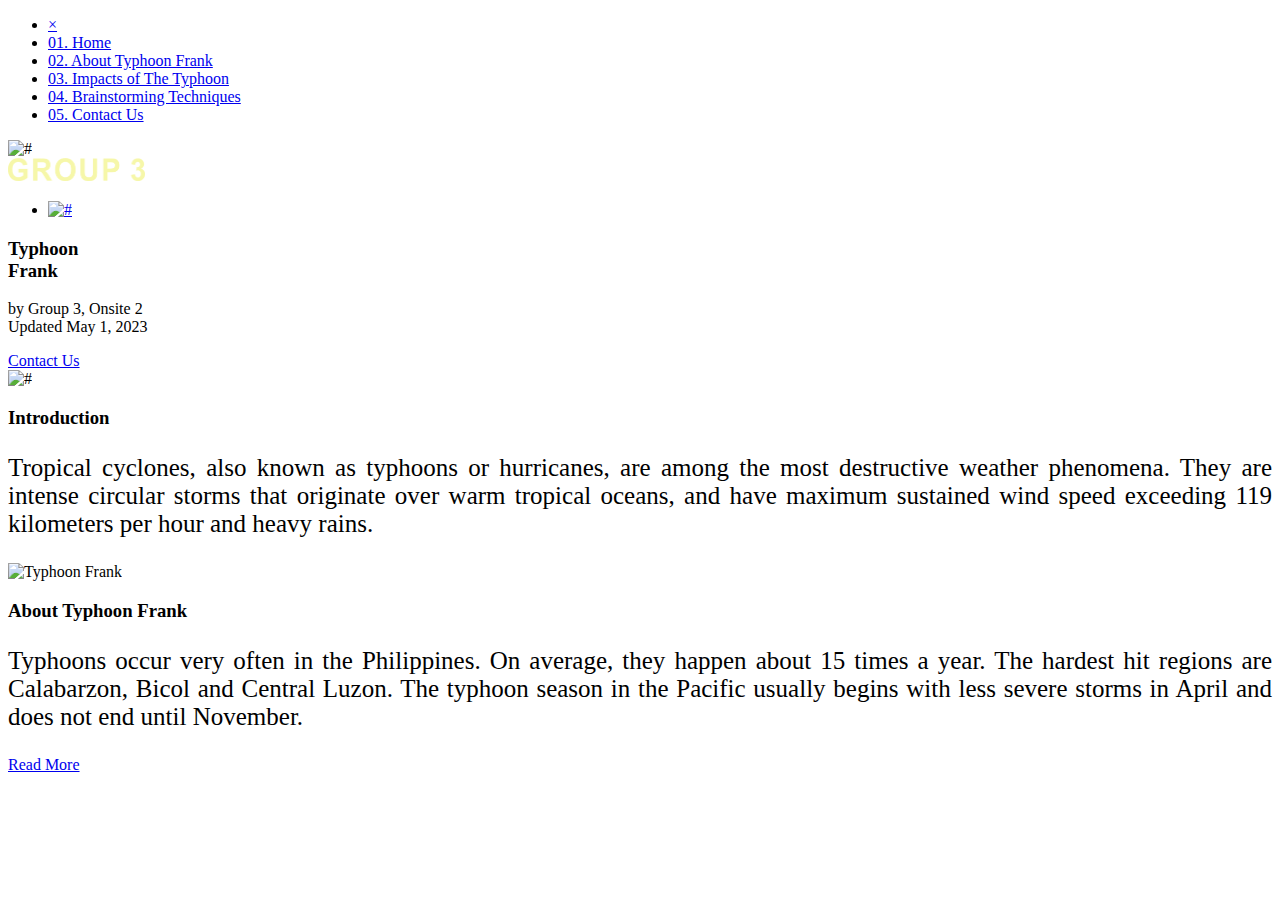
==== index.html @ 7715a239 "Add files via upload" ====
<!DOCTYPE html>
<html lang="en">
   <head>
      <!-- basic -->
      <meta charset="utf-8">
      <meta http-equiv="X-UA-Compatible" content="IE=edge">
      <!-- mobile metas -->
      <meta name="viewport" content="width=device-width, initial-scale=1">
      <meta name="viewport" content="initial-scale=1, maximum-scale=1">
      <!-- site metas -->
      <title>Typhoon Frank</title>
      <meta name="keywords" content="">
      <meta name="description" content="">
      <meta name="author" content="">
      <!-- site icons -->
      <link rel="icon" href="img/fevicon.png" type="image/png" />
      <!-- bootstrap css -->
      <link rel="stylesheet" href="css/bootstrap.min.css" />
      <!-- site css -->
      <link rel="stylesheet" href="css/style.css" />
      <!-- responsive css -->
      <link rel="stylesheet" href="css/responsive.css" />
      <!-- colors css -->
      <link rel="stylesheet" href="css/colors.css" />
      <!-- custom css -->
      <link rel="stylesheet" href="css/custom.css" />
      <!-- wow animation css -->
      <link rel="stylesheet" href="css/animate.css" />
      <!-- Revolution Loaling Fonts and Icons  -->
      <link rel="stylesheet" href="js/revolution/fonts/pe-icon-7-stroke/css/pe-icon-7-stroke.css">
      <!-- Revolution style Sheets  -->
      <link rel="stylesheet" href="js/revolution/css/settings.css">
      <link rel="stylesheet" href="js/revolution/css/layers.css">
      <link rel="stylesheet" href="js/revolution/css/navigation.css">
      <!-- owl stylesheets -->
      <link rel="stylesheet" href="css/owl.carousel.min.css">
      <link rel="stylesheet" href="css/owl.theme.default.css">
      <!--[if lt IE 9]>
      <script src="https://oss.maxcdn.com/libs/html5shiv/3.7.0/html5shiv.js"></script>
      <script src="https://oss.maxcdn.com/libs/respond.js/1.4.2/respond.min.js"></script>
      <![endif]-->
   </head>
   <body id="default_theme" class="home_page1">
      <!-- header -->
      <div id="mySidenav" class="sidenav">
         <ul class="menu_sidebar">
            <li><a href="javascript:void(0)" class="closebtn" onclick="closeNav()">&times;</a></li>
            <li><a href="index.html">01. Home</a></li>
            <li><a href="about.html">02. About Typhoon Frank</i></a></li>
            <li><a href="impacts.html">03. Impacts of The Typhoon</a></li>
            <li><a href="brainstorming.html">04. Brainstorming Techniques</a></li>
            <li><a href="contact.html">05. Contact Us</a></li>
         </ul>
      </div>
      <header class="header">
         <div class="header_top">
            <div class="container">
               <div class="row">
                  <div class="col-md-4">
                     <div class="full">
                        <span class="toggle_icon" style="cursor:pointer" onclick="openNav()"><img src="img/menu_icon.png" alt="#" /></span>
                        <div class="logo_circle">
                           <a href="index.html"><img class="img-responsive" src="g3.png" alt="#" width="137px" height="23px"/></a>
                        </div>
                     </div>
                  </div>
                  <div class="col-md-8">
                     <div class="float-right">
                        <ul class="top_links">
                           <li><a href="contact.html"><img src="images/profile_icon.png" alt="#" /></a></li>
                        </ul> 
                     </div>
                  </div>
               </div>
            </div>
         </div>
      </header>
      <!-- end header -->
      <!-- Start Banner Slider -->
      <div class="banner-slider">
         
            
               
                  <!-- The slideshow -->
                  <div class="carousel-inner">
                     <div class="carousel-item active">
                        <div class="full">
                           <div class="left_blog_top">
                              <h3>Typhoon<br>Frank</h3>
                              <p> by Group 3, Onsite 2<br>Updated May 1, 2023</p>
                              <a class="bt_main" href="contact.html">Contact Us</a>
                           </div>
                           <div class="right_blog_top">
                              <img src="https://upload.wikimedia.org/wikipedia/commons/thumb/d/db/Haiyan_Nov_7_2013_1345Z_%28Borderless%29.png/800px-Haiyan_Nov_7_2013_1345Z_%28Borderless%29.png" alt="#" height="480px"/>
                           </div>
                        </div>
                     </div>
               </div>
            </div>
         </div>
      </div>
      <!-- End Banner Slider -->
      <!-- section -->
      <section class="layout_padding what_we_do">
         <div class="container">
            <div class="row">
               <div class="col-md-12">
                  <div class="full heading_s1">
                     <h3>Introduction</h3>
                     <p style="font-size: 25px; text-align: justify;">Tropical cyclones, also known as typhoons or hurricanes, are among the most destructive weather phenomena. They are intense circular storms that originate over warm tropical oceans, and have maximum sustained wind speed exceeding 119 kilometers per hour and heavy rains.</p>
                  </div>
               </div>
            </div>

      </section>
      <!-- end section -->
      <!-- section -->
      <section class="layout_padding about_section">
         <div class="container">
            <div class="row">
               <div class="col-md-12">
                  <div class="row">
                     <div class="row">
                        <div class="col-md-7 p-relative r-left">
                           <div class="full back_blog text_align_center padding_right_left_15">
                              <img src="https://alchetron.com/cdn/typhoon-fengshen-2008-a94d2583-eb92-4bdb-b33b-3497352ef78-resize-750.gif" alt="Typhoon Frank" height="450px" width="500px"/>
                           </div>
                        </div>
                        <div class="col-md-5">
                           <div class="full heading_s1">
                              <h3>About Typhoon Frank</h3>
                              <p style="font-size: 25px; text-align: justify;">Typhoons occur very often in the Philippines. On average, they happen about 15 times a year. The hardest hit regions are Calabarzon, Bicol and Central Luzon. The typhoon season in the Pacific usually begins with less severe storms in April and does not end until November.</p>
                           </div>
                           <div class="full">
                              <a class="read_more_bt" href="about.html">Read More</a>
                           </div>
                        </div>
                     </div>
                  </div>
               </div>
            </div>
         </div>
      </section>
      <!-- end section -->
      
      
      
      <!-- jQuery (necessary for Bootstrap's JavaScript) -->
      <script src="js/jquery.min.js"></script>
      <script src="js/popper.min.js"></script>
      <script src="js/bootstrap.min.js"></script>
      <!-- javascript -->
      <script src="js/owl.carousel.js"></script>
      <!-- wow animation -->
      <script src="js/wow.js"></script>
      <!-- menumaker -->
      <script src="js/menumaker.js"></script>
      <!-- custom js -->
      <script src="js/custom.js"></script>
   </body>
</html>
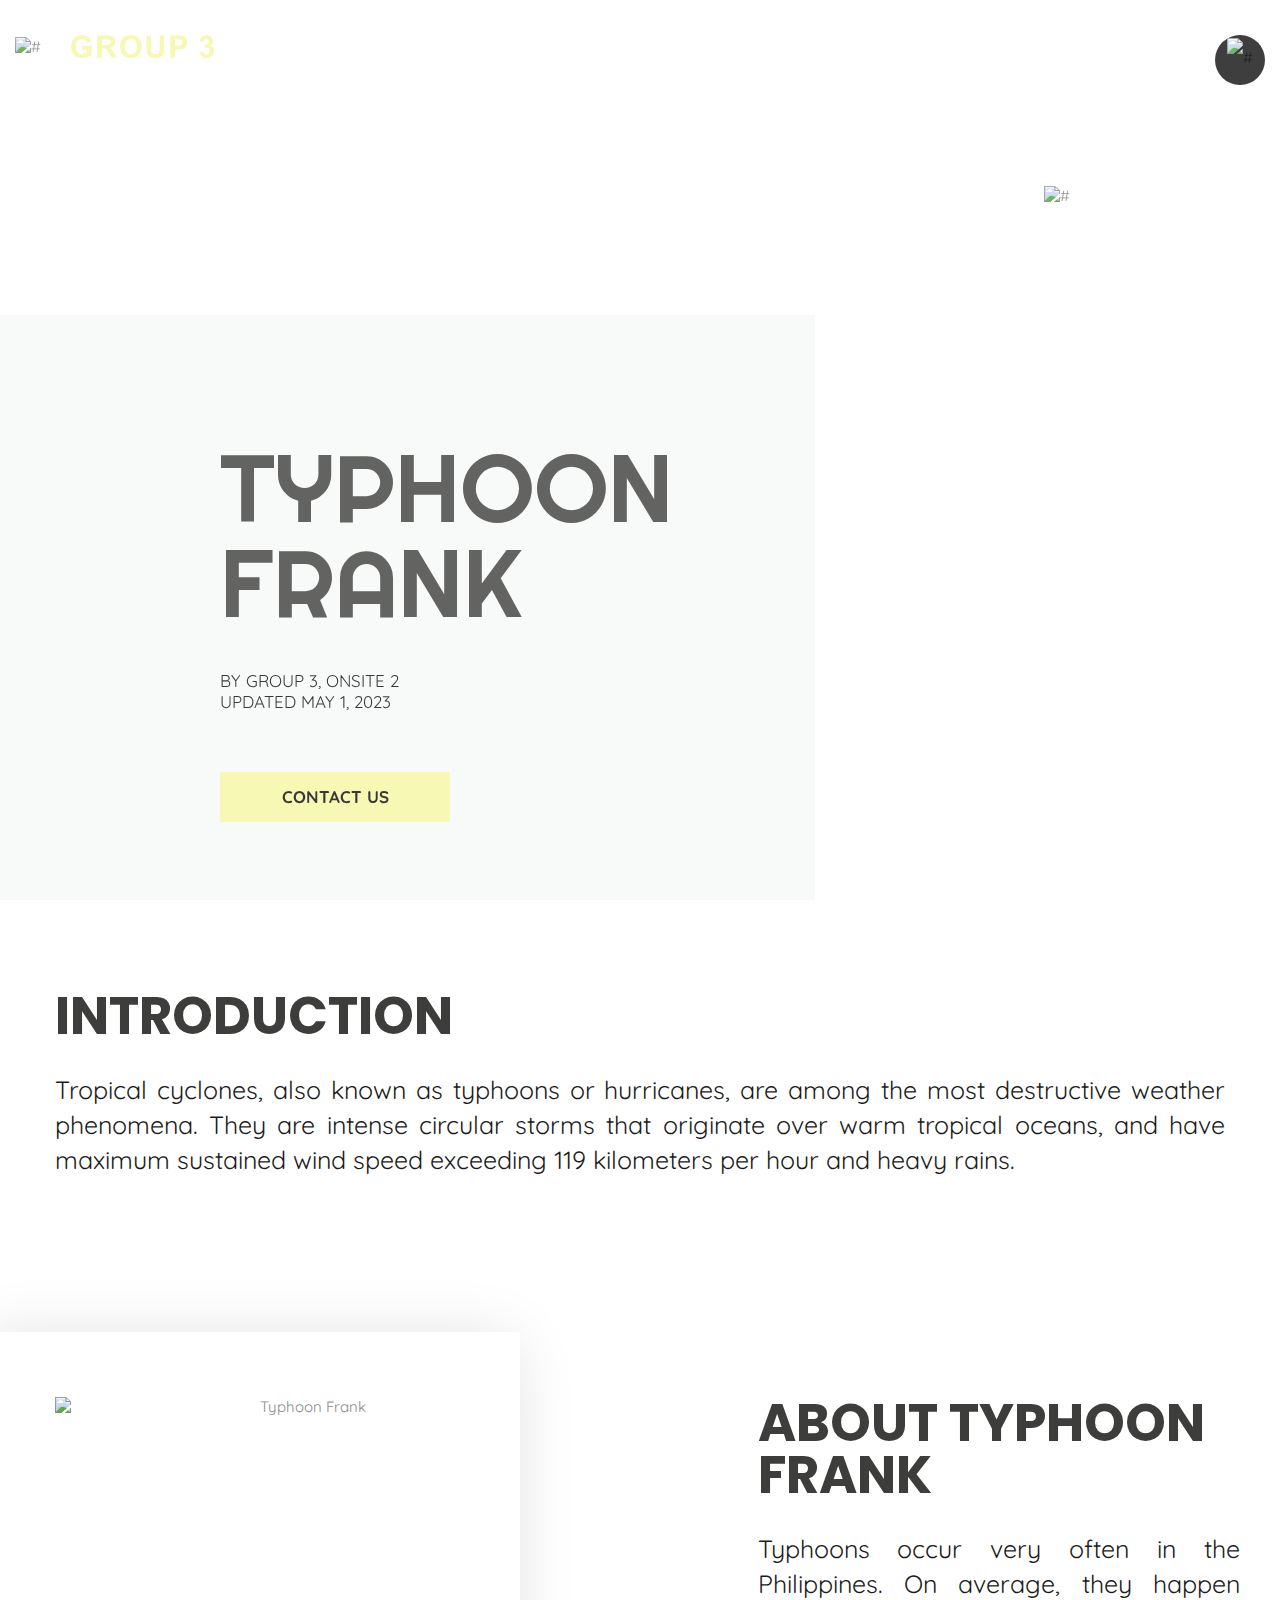
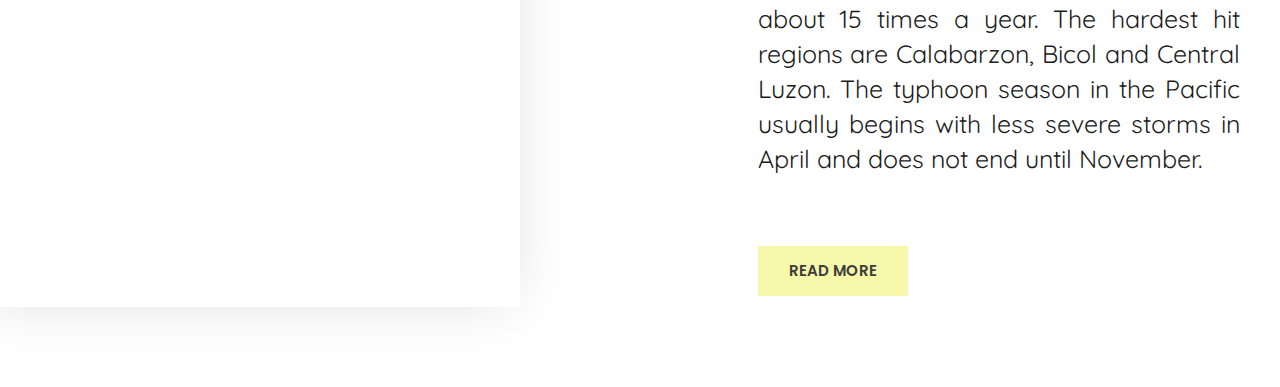
==== commit 594ece31: "Update index.html" ====
--- a/index.html
+++ b/index.html
@@ -15,17 +15,17 @@
       <!-- site icons -->
       <link rel="icon" href="img/fevicon.png" type="image/png" />
       <!-- bootstrap css -->
-      <link rel="stylesheet" href="css/bootstrap.min.css" />
+      <link rel="stylesheet" href="bootstrap.min.css" />
       <!-- site css -->
-      <link rel="stylesheet" href="css/style.css" />
+      <link rel="stylesheet" href="style.css" />
       <!-- responsive css -->
-      <link rel="stylesheet" href="css/responsive.css" />
+      <link rel="stylesheet" href="responsive.css" />
       <!-- colors css -->
-      <link rel="stylesheet" href="css/colors.css" />
+      <link rel="stylesheet" href="colors.css" />
       <!-- custom css -->
-      <link rel="stylesheet" href="css/custom.css" />
+      <link rel="stylesheet" href="custom.css" />
       <!-- wow animation css -->
-      <link rel="stylesheet" href="css/animate.css" />
+      <link rel="stylesheet" href="animate.css" />
       <!-- Revolution Loaling Fonts and Icons  -->
       <link rel="stylesheet" href="js/revolution/fonts/pe-icon-7-stroke/css/pe-icon-7-stroke.css">
       <!-- Revolution style Sheets  -->
@@ -33,8 +33,8 @@
       <link rel="stylesheet" href="js/revolution/css/layers.css">
       <link rel="stylesheet" href="js/revolution/css/navigation.css">
       <!-- owl stylesheets -->
-      <link rel="stylesheet" href="css/owl.carousel.min.css">
-      <link rel="stylesheet" href="css/owl.theme.default.css">
+      <link rel="stylesheet" href="owl.carousel.min.css">
+      <link rel="stylesheet" href="owl.theme.default.css">
       <!--[if lt IE 9]>
       <script src="https://oss.maxcdn.com/libs/html5shiv/3.7.0/html5shiv.js"></script>
       <script src="https://oss.maxcdn.com/libs/respond.js/1.4.2/respond.min.js"></script>
@@ -146,16 +146,16 @@
       
       
       <!-- jQuery (necessary for Bootstrap's JavaScript) -->
-      <script src="js/jquery.min.js"></script>
-      <script src="js/popper.min.js"></script>
-      <script src="js/bootstrap.min.js"></script>
+      <script src="jquery.min.js"></script>
+      <script src="popper.min.js"></script>
+      <script src="bootstrap.min.js"></script>
       <!-- javascript -->
-      <script src="js/owl.carousel.js"></script>
+      <script src="owl.carousel.js"></script>
       <!-- wow animation -->
-      <script src="js/wow.js"></script>
+      <script src="wow.js"></script>
       <!-- menumaker -->
-      <script src="js/menumaker.js"></script>
+      <script src="menumaker.js"></script>
       <!-- custom js -->
-      <script src="js/custom.js"></script>
+      <script src="custom.js"></script>
    </body>
-</html>+</html>
--- a/style.css
+++ b/style.css
@@ -0,0 +1,9024 @@
+/*------------------------------------------------------------------
+        File Name: style.css
+-------------------------------------------------------------------*/
+
+
+/*------------------------------------------------------------------
+        1. import fonts
+-------------------------------------------------------------------*/
+
+@import url(https://fonts.googleapis.com/css?family=Source+Sans+Pro:300,400,400i,600,700,900);
+@import url('https://fonts.googleapis.com/css?family=Raleway:100,100i,200,200i,300,300i,400,400i,500,500i,600,600i,700,700i,800,800i,900,900i');
+@import url('https://fonts.googleapis.com/css?family=Poppins:100,100i,200,200i,300,300i,400,400i,500,500i,600,600i,700,700i,800,800i,900,900i');
+@import url(https://fonts.googleapis.com/css?family=Roboto:300,400,400i,500,500i,700,700i);
+@import url(https://fonts.googleapis.com/css?family=Arvo:400,400i,700,700i);
+@import url('https://fonts.googleapis.com/css?family=Oswald:200,300,400,500,600,700');
+@import url('https://fonts.googleapis.com/css?family=Montserrat:200,300,400,500,600,700,800,900');
+@import url('https://fonts.googleapis.com/css?family=Courgette&subset=latin-ext');
+@import url('https://fonts.googleapis.com/css?family=Quicksand:300,400,500,700');
+@import url('https://fonts.googleapis.com/css?family=Norican');
+@import url('https://fonts.googleapis.com/css?family=Righteous&display=swap');
+
+/*------------------------------------------------------------------
+        2. import files
+-------------------------------------------------------------------*/
+
+@import url(animate.css);
+@import url(font-awesome.min.css);
+
+/*------------------------------------------------------------------
+        3. basic
+-------------------------------------------------------------------*/
+
+* {
+    margin: 0;
+    padding: 0;
+    outline: none !important;
+    box-sizing: border-box;
+}
+
+input,
+button,
+select,
+textarea {
+    outline: none !important;
+}
+
+html,
+body {
+    color: #898989;
+    font-size: 15px;
+    font-family: 'Quicksand', sans-serif;
+    line-height: normal;
+    font-weight: 400;
+    overflow-x: hidden !important;
+}
+
+body {
+    overflow-x: hidden;
+}
+
+a {
+    color: #1f1f1f;
+    text-decoration: none !important;
+    outline: none !important;
+    -webkit-transition: all .3s ease-in-out;
+    -moz-transition: all .3s ease-in-out;
+    -ms-transition: all .3s ease-in-out;
+    -o-transition: all .3s ease-in-out;
+    transition: all .3s ease-in-out;
+}
+
+h1,
+h2,
+h3,
+h4,
+h5,
+h6 {
+    letter-spacing: 0;
+    font-weight: normal;
+    position: relative;
+    padding: 0;
+    font-weight: normal;
+    line-height: normal;
+    color: #1f1f1f;
+    margin: 0
+}
+
+h6 {
+    font-size: 14px;
+    margin-bottom: 10px;
+}
+
+h1 {
+    font-size: 24px
+}
+
+.small_heading.main-heading h2 {
+    font-size: 21px;
+}
+
+.small_heading.main-heading::after {
+    top: 18px;
+}
+
+.small_heading.main-heading {
+    width: 100%;
+    margin: 10px 0;
+}
+
+h3 {
+    font-size: 18px
+}
+
+h4 {
+    font-size: 16px
+}
+
+h5 {
+    font-size: 14px
+}
+
+h1 a,
+h2 a,
+h3 a,
+h4 a,
+h5 a,
+h6 a {
+    color: #212121;
+    text-decoration: none!important;
+    opacity: 1
+}
+
+ol,
+ul {
+    list-style: none;
+    margin: 0;
+}
+
+a {
+    color: #000;
+    text-decoration: none;
+    outline: none;
+}
+
+a,
+.btn {
+    text-decoration: none !important;
+    outline: none !important;
+    -webkit-transition: all .3s ease-in-out;
+    -moz-transition: all .3s ease-in-out;
+    -ms-transition: all .3s ease-in-out;
+    -o-transition: all .3s ease-in-out;
+    transition: all .3s ease-in-out;
+}
+
+.btn-custom {
+    margin-top: 20px;
+    background-color: transparent;
+    border: 2px solid #ddd;
+    padding: 12px 40px;
+    font-size: 16px;
+}
+
+.button_section {
+    float: left;
+    width: 100%;
+}
+
+.right_bt {
+    float: right;
+}
+
+a.btn,
+button.btn {
+    min-width: 170px;
+    height: 50px;
+    border-radius: 100px;
+    padding: 0;
+    text-align: center;
+    line-height: 52px;
+    font-size: 14px;
+    font-weight: 400;
+    text-transform: uppercase;
+    margin-top: 10px;
+    color: #fff;
+    border: solid transform 1px;
+}
+
+a.btn:hover,
+button.btn:hover,
+a.btn:focus,
+button.btn:focus {
+    background: #252525;
+    color: #fff;
+}
+
+button {
+    transition: ease all 0.5s;
+    cursor: pointer;
+}
+
+.bt_main {
+    color: #1b1b1b;
+    font-size: 17px;
+    min-width: 230px;
+    float: left;
+    text-align: center;
+    height: 50px;
+    border-radius: 0;
+    line-height: 50px;
+    font-weight: 700;
+    border: none;
+    padding: 0 35px;
+    text-transform: uppercase;
+}
+
+.bt_main:hover,
+.bt_main:focus {
+    color: #fff;
+}
+
+.reverse_bt.bt_main {
+    color: #fff;
+}
+
+.white_bt.bt_main {
+    background: #fff;
+}
+
+.white_bt.bt_main:hover,
+.white_bt.bt_main:focus {
+    color: #fff;
+}
+
+.field button {
+    background: #2d2d2d;
+    color: #e1e7d8;
+    font-size: 20px;
+    width: auto;
+    float: left;
+    text-align: center;
+    height: 70px;
+    border-radius: 100px;
+    line-height: 50px;
+    font-weight: 700;
+    border: none;
+    transition: ease all 0.1s;
+    cursor: pointer;
+    min-width: 225px;
+    margin-top: 30px;
+}
+
+.field button:hover, .field button:focus {
+    background: #f6f7a9;
+    color: #111;
+    box-shadow: 0 0 30px 0 rgba(0,0,0,0.1);
+    border: solid #fff 2px;
+}
+
+.border_circle_bt {
+    border-radius: 50px;
+}
+
+.padding-bottom_0 {
+    padding-bottom: 0 !important;
+}
+
+.padding-top_0 {
+    padding-top: 0 !important;
+}
+
+.padding-bottom_1 {
+    padding-bottom: 10px !important;
+}
+
+.padding-bottom_2 {
+    padding-bottom: 20px !important;
+}
+
+.padding-bottom_3 {
+    padding-bottom: 30px !important;
+}
+
+.padding-bottom_4 {
+    padding-bottom: 40px !important;
+}
+
+.padding-bottom_5 {
+    padding-bottom: 50px !important;
+}
+
+.margin_top_10 {
+    margin-top: 10px;
+}
+
+.color_black p,
+.color_black p.large,
+.color_black ul,
+.color_black ul li {
+    color: #000;
+}
+
+.black_color {
+    color: #000 !important;
+}
+
+.extra_light_font {
+    font-weight: 300 !important;
+}
+
+.light_font {
+    font-weight: 300 !important;
+}
+
+.normal_font {
+    font-weight: 400 !important;
+}
+
+.semi_bold_font {
+    font-weight: 600 !important;
+}
+
+.bold_font {
+    font-weight: 700 !important;
+}
+
+.extra_bold_font {
+    font-weight: 900 !important;
+}
+
+.lead {
+    font-size: 18px;
+    line-height: 30px;
+    color: #767676;
+    margin: 0;
+    padding: 0;
+}
+
+blockquote {
+    margin: 20px 0 20px;
+    padding: 30px;
+}
+
+.margin_0 {
+    margin: 0 !important;
+}
+
+.padding_0 {
+    padding: 0 !important;
+}
+
+h2 {
+    font-size: 36px;
+    color: #000;
+    line-height: normal;
+    font-weight: 600;
+    margin-bottom: 20px;
+    text-transform: none;
+    position: relative;
+}
+
+h3 {
+    font-size: 24px;
+    color: #484949;
+    line-height: normal;
+    font-weight: 600;
+    text-transform: none;
+    font-family: 'Poppins', sans-serif;
+    margin-bottom: 10px;
+}
+
+h4 {
+    font-size: 18px;
+    color: #000;
+    line-height: 21px;
+    font-weight: 600;
+    text-transform: uppercase;
+    margin: 30px 0 20px 0;
+}
+
+h5 {
+    font-size: 15px;
+    font-weight: 700;
+    text-transform: uppercase;
+    margin: 0;
+    line-height: normal;
+    color: #000;
+}
+
+p {
+    color: #1b1b1b;
+    font-size: 17px;
+    font-weight: 400;
+    line-height: normal;
+}
+
+p.large {
+    color: #707070;
+    font-size: 16px;
+    font-weight: 400;
+}
+
+p.large_2 {
+    font-weight: 500;
+    font-size: 14px;
+    color: #000;
+}
+
+.img-responsive {
+    max-width: 100%;
+}
+
+button,
+input,
+select,
+textarea,
+option {
+    font-family: 'Poppins', sans-serif;
+}
+
+a#submit {
+    z-index: 1;
+}
+
+a:hover,
+a:focus {
+    color: #000;
+    text-decoration: none;
+}
+
+.span1,
+.span2,
+.span3,
+.span4,
+.span5,
+.span6,
+.span7,
+.span8,
+.span9,
+.span10 {
+    padding: 0 15px;
+    float: left;
+    min-height: 25px;
+}
+
+.border_radius_0 {
+    border-radius: 0 !important;
+}
+
+.span1 {
+    width: 10%;
+}
+
+.span2 {
+    width: 20%;
+}
+
+.span3 {
+    width: 30%;
+}
+
+.span4 {
+    width: 40%;
+}
+
+.span5 {
+    width: 50%;
+}
+
+.span6 {
+    width: 60%;
+}
+
+.span7 {
+    width: 70%;
+}
+
+.span8 {
+    width: 80%;
+}
+
+.span9 {
+    width: 90%;
+}
+
+.span10 {
+    width: 100%;
+}
+
+.container {
+    width: 1200px;
+    max-width: 1200px;
+}
+
+.layout_padding {
+    padding-top: 90px;
+    padding-bottom: 90px;
+}
+
+.layout_padding_2 {
+    padding-top: 75px;
+    padding-bottom: 75px;
+}
+
+.full {
+    width: 100%;
+    float: left;
+    margin: 0;
+    padding: 0;
+}
+
+.vertical-center {
+    display: flex;
+    align-items: center;
+    height: 100%;
+    width: 100%;
+}
+
+.right_side {
+    float: right;
+}
+
+.text_align_right {
+    text-align: right;
+}
+
+.left_side {
+    float: left;
+}
+
+.text_align_left {
+    text-align: left;
+}
+
+.text_align_center {
+    text-align: center;
+}
+
+.center {
+    width: 100%;
+    display: flex;
+    justify-content: center;
+    align-items: center;
+}
+
+.border_dotted_circle {
+    border: dotted #e1e1e1 3px;
+    width: 170px;
+    height: 170px;
+    border-radius: 100%;
+    display: flex;
+    justify-content: center;
+    align-items: center;
+    position: relative;
+    z-index: 1;
+}
+
+.border_dotted_circle:hover,
+.border_dotted_circle:focus {
+    border: dotted #e1e1e1 3px;
+    animation-name: rotate;
+    animation-duration: 2s;
+    animation-iteration-count: infinite;
+    animation-timing-function: linear;
+    -webkit-animation-name: rotate;
+    -webkit-animation-duration: 2s;
+    -webkit-animation-iteration-count: infinite;
+    -webkit-animation-timing-function: linear;
+    -moz-animation-name: rotate;
+    -moz-animation-duration: 2s;
+    -moz-animation-iteration-count: infinite;
+    -moz-animation-timing-function: linear;
+    -ms-animation-name: rotate;
+    -ms-animation-duration: 5s;
+    -ms-animation-iteration-count: infinite;
+    -ms-animation-timing-function: linear;
+    -o-animation-name: rotate;
+    -o-animation-duration: 2s;
+    -o-animation-iteration-count: infinite;
+    -o-animation-timing-function: linear;
+}
+
+@-webkit-keyframes rotate {
+    from {
+        -webkit-transform: rotate(0deg);
+        -moz-transform: rotate(0deg);
+        -ms-transform: rotate(0deg);
+        -o-transform: rotate(0deg);
+        transform: rotate(0deg);
+    }
+    to {
+        -webkit-transform: rotate(360deg);
+        -moz-transform: rotate(360deg);
+        -ms-transform: rotate(360deg);
+        -o-transform: rotate(360deg);
+        transform: rotate(360deg);
+    }
+}
+
+@-moz-keyframes rotate {
+    from {
+        -moz-transform: rotate(0deg);
+    }
+    to {
+        -moz-transform: rotate(360deg);
+    }
+}
+
+.white_fonts p,
+.white_fonts h1,
+.white_fonts h2,
+.white_fonts h3,
+.white_fonts h4,
+.white_fonts h5,
+.white_fonts h6,
+.white_fonts ul,
+.white_fonts ul li,
+.white_fonts ul li a,
+.white_fonts ul i,
+.white_fonts .post_info i,
+.white_fonts div,
+.white_fonts a.read_more {
+    color: #fff !important;
+}
+
+.light_gray_fonts p,
+.light_gray_fonts h1,
+.light_gray_fonts h2,
+.light_gray_fonts h3,
+.light_gray_fonts h4,
+.light_gray_fonts h5,
+.light_gray_fonts h6,
+.light_gray_fonts ul,
+.light_gray_fonts ul li,
+.light_gray_fonts ul li a,
+.light_gray_fonts ul i,
+.light_gray_fonts .post_info i,
+.light_gray_fonts div,
+.light_gray_fonts a.read_more {
+    color: #898989 !important;
+}
+
+.parallax_bg {
+    background-repeat: no-repeat;
+    background-position: center center;
+    background-size: cover;
+    background-attachment: fixed;
+}
+
+.dark_gray {
+    background-color: #252525;
+    min-height: 400px;
+}
+
+.list_style_1 {
+    font-size: 14px;
+    font-weight: 500;
+    margin: 20px 0 15px;
+}
+
+.list_style_1 i {
+    float: left;
+    margin: 3px 16px 0 0;
+}
+
+.light_silver {
+    background: #f9f9f9;
+}
+
+.light_silver_2 {
+    background: #f3f3f3;
+}
+
+hr.dottad_border {
+    border-top: dotted 3px;
+    margin: 80px 0;
+}
+
+.padding_right_left_15 {
+    padding-left: 15px;
+    padding-right: 15px;
+}
+
+.padding_right_left_25 {
+    padding-left: 25px;
+    padding-right: 25px;
+}
+
+.padding_top_80 {
+    padding-top: 80px;
+}
+
+.padding_bottom_80 {
+    padding-bottom: 80px;
+}
+
+.padding_bottom_0 {
+    padding-bottom: 0;
+}
+
+.padding_inner {
+    padding-top: 75px;
+    padding-bottom: 75px;
+}
+
+.theme_color_bg h2::after {
+    background: #fff;
+}
+
+.layout_pur_minus {
+    margin-bottom: -190px;
+    position: relative;
+    z-index: 1;
+}
+
+.haf_full_section {
+    position: relative;
+}
+
+.haf_full_section.right_full::after {
+    content: "";
+    display: block;
+    width: 50%;
+    background-color: #333;
+    height: 100%;
+    position: absolute;
+    top: 0;
+    right: 0;
+    background-repeat: no-repeat;
+    background-size: cover;
+}
+
+.haf_full_section.left_full::before {
+    content: "";
+    display: block;
+    width: 50%;
+    background-color: #333;
+    height: 100%;
+    position: absolute;
+    top: 0;
+    left: 0;
+    background-repeat: no-repeat;
+    background-size: cover;
+}
+
+.gray1 {
+    background: #464646;
+}
+
+.gray2 {
+    background-color: #555555;
+}
+
+.overlap_top_img_main {
+    margin: -70px 0 0 0;
+}
+
+.center_padding {
+    padding: 150px 0 120px;
+}
+
+.border_0 {
+    border-width: 0 !important;
+}
+
+.oswald_fonts h1,
+.oswald_fonts h2,
+.oswald_fonts h3,
+.oswald_fonts h4,
+.oswald_fonts h5,
+.oswald_fonts h6 {
+    font-family: 'Oswald', sans-serif;
+}
+
+.small_radius {
+    border-radius: 5px;
+}
+
+section .small_head h2 {
+    font-size: 30px;
+}
+
+.home_page8 p.team_mem_name {
+    font-size: 18px;
+    font-weight: 400;
+}
+
+.margin_top_0 {
+    margin-top: 0 !important;
+}
+
+.montserrat_fonts li,
+.montserrat_fonts a,
+.montserrat_fonts ul {
+    font-family: 'Montserrat', sans-serif;
+    font-weight: 400;
+}
+
+
+/*------------------------------------------------------------------
+        4. loader
+-------------------------------------------------------------------*/
+
+
+/* Preloader */
+
+#preloader {
+    position: fixed;
+    top: 0;
+    left: 0;
+    background-color: #fff;
+    z-index: 999;
+    display: flex;
+    justify-content: center;
+    align-items: center;
+    width: 100%;
+    height: 100%;
+}
+
+#status {
+    background: url('../images/loading.gif');
+    width: 500px;
+    height: 375px;
+    background-size: cover;
+    background-position: center center;
+    background-repeat: no-repeat;
+}
+
+
+/*------------------------------------------------------------------
+        5. header
+-------------------------------------------------------------------*/
+
+.header {
+    padding: 0;
+    position: absolute;
+    width: 100%;
+    z-index: 2;
+}
+
+.header_fixed {
+    position: fixed;
+    top: 0;
+    left: 0;
+    width: 100%;
+}
+
+.header_style2.header {
+    padding: 10px 0;
+}
+
+.home_page2 .header {
+    background: #fff;
+}
+
+.home_page2 .header .social_icons li a:hover,
+.home_page2 .header .social_icons li a:focus {
+    color: #f7b516;
+}
+
+.home_page2 .logo_circle img {
+    position: relative;
+    top: 10px;
+}
+
+.header_bg_transparent {
+    background: rgba(37, 37, 37, 0.2);
+}
+
+.header.header_style4.header_left_side .main_menu {
+    margin-right: 0;
+    margin-left: 100px;
+}
+
+.header_top {
+    min-height: 50px;
+    padding: 30px 0 30px;
+    border-bottom: solid rgba(255,255,255,.1) 1px;
+}
+
+.fix_header {
+    position: absolute;
+    top: 0;
+    z-index: 1;
+    width: 100%;
+    background: rgba(0, 0, 0, .5);
+}
+
+.top_style {
+    float: left;
+    width: 100%;
+}
+
+
+/**-- logo --**/
+
+.logo {
+    margin: 0;
+    float: left;
+}
+
+.logo img {
+    width: 210px;
+}
+
+.home_page2 .logo_circle {
+    background: #fff;
+    float: left;
+    width: 100%;
+    text-align: center;
+    margin: -15px 0;
+    padding: 15px 0;
+    border-radius: 0;
+}
+
+.home_page2 .logo_circle::after {
+    width: 100%;
+    height: 56px;
+    content: "";
+    display: block;
+    position: absolute;
+    z-index: 1;
+    bottom: -65px;
+    left: 0;
+    background-image: url('../images/arr_logo.png');
+    background-repeat: no-repeat;
+    background-position: bottom center;
+    background-size: 100% 100%;
+}
+
+.logo_circle {
+    margin-left: 30px;
+    float: left;
+}
+
+.toggle_icon {
+    float: left;
+    position: relative;
+}
+
+/**-- menu --**/
+
+.sidenav {
+    height: 100%;
+    width: 0;
+    position: fixed;
+    z-index: 35;
+    top: 0;
+    left: 0;
+    background-color: 
+    #111;
+    overflow-x: hidden;
+    transition: 0.5s;
+    clip-path: polygon(0 0, 100% 0, 75% 100%, 0% 100%);
+    display: flex;
+    justify-content: center;
+}
+
+.menu_sidebar {
+    float: left;
+    left: 0;
+    position: relative;
+    width: 100%;
+    padding: 100px 80px;
+}
+
+.sidenav a {
+    padding: 20px 20px 20px 30px;
+    text-decoration: none;
+    font-size: 28px;
+    color: #818181;
+    display: block;
+    transition: 0.3s;
+    text-transform: uppercase;
+    font-weight: 400;
+    font-family: 'Poppins', sans-serif;
+    color: #fff;
+}
+
+.sidenav a:hover {
+  color: #fafba4;
+}
+
+.sidenav .closebtn {
+  position: absolute;
+  top: 0;
+  right: 25px;
+  font-size: 36px;
+  margin-left: 50px;
+}
+
+.menu_side {
+    float: right;
+    width: auto;
+    position: relative;
+    z-index: 1;
+}
+
+.main_menu div#navbar_menu ul li a i {
+    font-weight: 600;
+    font-size: 13px;
+}
+
+#navbar_menu,
+#navbar_menu ul,
+#navbar_menu ul li,
+#navbar_menu ul li a,
+#navbar_menu #menu-button {
+    margin: 0;
+    padding: 0;
+    border: 0;
+    list-style: none;
+    line-height: 1;
+    display: block;
+    -webkit-box-sizing: border-box;
+    -moz-box-sizing: border-box;
+    box-sizing: border-box;
+}
+
+#navbar_menu ul,
+#navbar_menu ul li,
+#navbar_menu ul li a,
+#navbar_menu #menu-button {
+    position: relative;
+}
+
+#navbar_menu:after,
+#navbar_menu>ul:after {
+    content: ".";
+    display: block;
+    clear: both;
+    visibility: hidden;
+    line-height: 0;
+    height: 0;
+}
+
+#navbar_menu #menu-button {
+    display: none;
+}
+
+#navbar_menu {
+    margin: 0;
+    float: left;
+}
+
+#navbar_menu>ul>li {
+    float: left;
+    margin: 0;
+}
+
+#navbar_menu.align-center>ul {
+    font-size: 0;
+    text-align: center;
+}
+
+#navbar_menu.align-center>ul>li {
+    display: inline-block;
+    float: none;
+}
+
+#navbar_menu.align-center ul ul {
+    text-align: left;
+}
+
+#navbar_menu.align-right>ul>li {
+    float: right;
+}
+
+#navbar_menu>ul>li>a {
+    padding: 21px 20px;
+    font-size: 14px;
+    font-weight: 500;
+    text-transform: uppercase;
+    position: relative;
+}
+
+#navbar_menu>ul>li.active a:after,
+#navbar_menu>ul>li:hover>a:after,
+#navbar_menu>ul>li:focus>a:after {
+    background: #FA6742;
+    width: 20px;
+}
+
+#navbar_menu>ul>li.active a:before,
+#navbar_menu>ul>li:hover>a:before,
+#navbar_menu>ul>li:focus>a:before {
+    background: #FA6742;
+    width: 20px;
+}
+
+#navbar_menu>ul>li.active>a,
+#navbar_menu>ul>li:hover>a,
+#navbar_menu>ul>li:focus>a {
+    color: #fff;
+    background: #4ca8b3;
+    text-shadow: 1px 1px 1px rgba(0, 0, 0, 0.3);
+}
+
+#navbar_menu ul ul {
+    position: absolute;
+    left: -9999px;
+}
+
+#navbar_menu.align-right ul ul {
+    text-align: right;
+}
+
+#navbar_menu ul ul li {
+    height: 0;
+    -webkit-transition: all .25s ease;
+    -moz-transition: all .25s ease;
+    -ms-transition: all .25s ease;
+    -o-transition: all .25s ease;
+    transition: all .25s ease;
+}
+
+#navbar_menu li:hover>ul {
+    left: auto;
+}
+
+#navbar_menu.align-right li:hover>ul {
+    left: auto;
+    right: 0;
+}
+
+#navbar_menu li:hover>ul>li {
+    height: 44px;
+}
+
+#navbar_menu ul ul ul {
+    margin-left: 100%;
+    top: 0;
+}
+
+#navbar_menu.align-right ul ul ul {
+    margin-left: 0;
+    margin-right: 100%;
+}
+
+#navbar_menu ul ul li a {
+    padding: 15px 20px 15px;
+    font-size: 14px;
+    color: #999;
+    font-weight: 400;
+    background: #fff;
+    color: #666 !important;
+}
+
+#navbar_menu ul ul li:last-child>a,
+#navbar_menu ul ul li.last-item>a {}
+
+#navbar_menu ul ul li:hover>a,
+#navbar_menu ul ul li a:hover {
+    color: #ffffff;
+}
+
+#navbar_menu ul ul {
+    width: 250px;
+    box-shadow: 0 5px 35px -18px #000;
+    border-top: solid 5px #f7b516;
+}
+
+#navbar_menu ul ul li a:hover,
+#navbar_menu ul ul li a:focus {
+    color: #4ca8b3 !important;
+    padding: 15px 20px 15px;
+}
+
+.main_bg {
+    margin-top: 0px;
+    min-height: 70px;
+    position: relative;
+}
+
+#navbar_menu>ul>li a i.fa-angle-down {
+    transition: ease all 0.5s;
+}
+
+#navbar_menu>ul>li:hover>a i.fa-angle-down {
+    transform: rotate(180deg);
+}
+
+/**-- social icon --**/
+
+.social_icons {
+    float: left;
+    margin: 5px 0;
+}
+
+section .social_icons {
+    width: 100%;
+}
+
+.social_icons li {
+    display: inline;
+    font-size: 15px;
+    margin-left: 15px;
+}
+
+.social_icons li {
+    display: inline;
+    font-size: 16px;
+    margin-left: 10px;
+}
+
+.social_icons li a {
+    color: #173243;
+}
+
+.social_icons li a:hover,
+.social_icons li a:focus {
+    color: #f7b516;
+}
+
+.logo_circle img {
+    width: auto;
+}
+
+.right_section_bottom_header a {
+    color: #fff;
+    padding: 18px 0;
+    float: right;
+    font-weight: 400;
+}
+
+.right_section_bottom_header a:hover,
+.right_section_bottom_header a:focus {
+    color: #f7b516;
+}
+
+
+/*------------------------------------------------------------------
+        6. main slider revolution
+-------------------------------------------------------------------*/
+
+.revolution_slider,
+.revolution_slider #rev_slider_486_1_wrapper {
+    height: 740px !important;
+}
+
+.tp-bullets {
+    border: none;
+    border-radius: 0;
+    display: block;
+    height: auto !important;
+    padding: 0;
+    position: absolute;
+    right: 0px !important;
+    text-align: center !important;
+    top: auto !important;
+    width: 182px !important;
+    z-index: 1000;
+    bottom: 50px !important;
+    float: left;
+}
+
+.tp-bullet {
+    background: rgba(255, 255, 255, 1) none repeat scroll 0 0;
+    cursor: pointer;
+    display: block !important;
+    height: 8px;
+    left: 0;
+    margin-left: 10px;
+    margin-top: 0;
+    position: static;
+    top: auto !important;
+    width: 50px;
+    float: left;
+    border-radius: 10px;
+}
+
+.tp-bullet.selected,
+.tp-bullet:hover {
+    background: #24bbc9;
+}
+
+.welcome-text h1 {
+    font-size: 90px !important;
+    text-transform: none;
+    color: #f7b516;
+    font-family: 'Raleway', sans-serif;
+    font-weight: 700 !important;
+    position: relative;
+}
+
+.welcome-text h1 {
+    line-height: normal !important;
+}
+
+.welcome-text h2 {
+    font-weight: 400 !important;
+    color: #fff;
+    font-family: 'Norican', cursive;
+    font-size: 75px !important;
+    line-height: normal !important;
+}
+
+.welcome-text h3 {
+    font-size: 36px;
+    font-weight: 400;
+    letter-spacing: 0px !important;
+    margin-bottom: 20px;
+    padding-bottom: 20px !important;
+    position: relative;
+    color: #ffffff;
+    line-height: normal !important;
+}
+
+.welcome-text h3::after {
+    background: #24bbc9 none repeat scroll 0 0;
+    bottom: 0;
+    content: "";
+    height: 4px;
+    left: 0;
+    position: absolute;
+    width: 150px;
+}
+
+.welcome-text p {
+    color: #ffffff;
+    font-weight: 400;
+    display: inline-block;
+}
+
+.home-button a {
+    background: #24bbc9 none repeat scroll 0 0;
+    border-radius: 50px;
+    color: #fff;
+    font-size: 14px;
+    letter-spacing: 1px !important;
+    margin-right: 20px;
+    padding: 15px 30px;
+    text-transform: uppercase;
+    -webkit-transition: 0.3s !important;
+    transition: 0.3s !important;
+    font-weight: 400;
+}
+
+.home-button {
+    margin-top: 60px;
+}
+
+.tp-bannertimer {
+    z-index: 99999;
+}
+
+.tp-bullets {
+    display: none;
+}
+
+.forcefullwidth_wrapper_tp_banner, .rev_slider_wrapper.fullscreen-container {
+    height: 100vh !important;
+}
+
+.banner-slider {
+    height: auto;
+    background-image: url('https://upload.wikimedia.org/wikipedia/commons/d/d3/Fengshen_2008-06-21_0230Z.png');
+    width: 100%;
+    background-size: cover;
+    background-position: top center;
+    padding: 94px 0 0 0;
+    position: relative;
+    background-attachment: fixed;
+}
+
+.left_blog_top h3 {
+    font-size: 95px;
+    color: #4c4c4b;
+    text-transform: uppercase;
+    font-family: 'Righteous', cursive;
+    line-height: 95px;
+    font-weight: normal;
+}
+
+.left_blog_top {
+    background: #f7f8f8;
+    width: 815px;
+    height: 585px;
+    padding-left: 220px;
+    top: 0;
+    left: 0;
+    z-index: 9;
+    padding-top: 125px;
+    float: left;
+    margin-top: 221px;
+}
+
+.left_blog_top p {
+    color: 
+    #1b1b1b;
+    font-size: 17px;
+    text-transform: uppercase;
+    line-height: normal;
+    margin-top: 40px;
+    margin-bottom: 60px;
+}
+
+.right_blog_top {
+    float: right;
+    margin-right: 210px;
+    box-shadow: -35px 30px 0 0 #fff;
+    margin-top: 90px;
+    transition: ease all 0.5s;
+}
+
+.slide_arrow {
+    width: 90px;
+    float: left;
+    height: 100%;
+    position: absolute;
+    left: 52%;
+    top: 0;
+    display: flex;
+    align-items: center;
+}
+
+.slide_arrow span {
+    float: left;
+    width: 100%;
+}
+
+.carousel-control-prev {
+    border: solid #f6f8a5 8px;
+    width: 90px;
+    height: 90px;
+    border-radius: 100%;
+    opacity: 1;
+    position: relative;
+    color: #f6f8a5;
+}
+
+.carousel-control-next {
+    border: solid #f6f8a5 8px;
+    width: 90px;
+    height: 90px;
+    border-radius: 100%;
+    opacity: 1;
+    color: #f6f8a5;
+    position: relative;
+    margin-top: 20px;
+}
+
+.carousel-control-next-icon {
+    background-image: url("data:image/svg+xml;charset=utf8,%3Csvg xmlns='http://www.w3.org/2000/svg' fill='%23f6f8a5' viewBox='0 0 8 8'%3E%3Cpath d='M2.75 0l-1.5 1.5 2.5 2.5-2.5 2.5 1.5 1.5 4-4-4-4z'/%3E%3C/svg%3E");
+}
+
+.carousel-control-prev-icon {
+    background-image: url("data:image/svg+xml;charset=utf8,%3Csvg xmlns='http://www.w3.org/2000/svg' fill='%23f6f8a5' viewBox='0 0 8 8'%3E%3Cpath d='M5.25 0l-4 4 4 4 1.5-1.5-2.5-2.5 2.5-2.5-1.5-1.5z'/%3E%3C/svg%3E");
+}
+
+/*------------------------------------------------------------------
+        7. section
+-------------------------------------------------------------------*/
+
+
+/**-- main heading --**/
+
+.heading_main {
+    width: 100%;
+    margin: 0 0 35px;
+    letter-spacing: 0;
+}
+
+.full_heading {
+    width: 100%;
+    margin: 0;
+}
+
+.heading_style_1 h2::after {
+    width: 109px;
+    height: 4px;
+    background: #4ca8b3;
+    content: "";
+    display: block;
+    margin: 0 0 15px;
+}
+
+.white_heading_border h2::after {
+    background: #fff !important;
+}
+
+.center_head_border h2:after,
+.center_head_border:after {
+    margin-left: auto !important;
+    margin-right: auto !important;
+}
+
+.color_heading h4 {
+    color: #4b31aa;
+}
+
+.double_line_heading h2 {
+    line-height: 45px;
+}
+
+
+/**-- style heading 2 --**/
+
+.heading_style_2 p.small_text {
+    font-size: 18px;
+    font-weight: 600;
+    text-transform: uppercase;
+    margin: 0;
+}
+
+.heading_style_2 p {
+    font-size: 18px;
+    margin-top: -15px;
+    margin-bottom: 45px;
+}
+
+
+/**-- style heading 3 --**/
+
+.heading_style_3 h2 {
+    font-weight: 400;
+}
+
+.heading_style_3 p.large {
+    font-size: 18px;
+}
+
+.heading_main.heading_style_3 {
+    width: 100%;
+    margin: 0;
+}
+
+.heading_style_3 h2::after {
+    width: 100px;
+    height: 2px;
+    background: #4b31a9;
+    content: "";
+    display: block;
+    margin: 11px 0 30px;
+}
+
+
+/**-- contant section --**/
+
+.theme_bg {
+    background-image: url('../images/layout_img/bg_layout.png');
+    background-size: cover;
+    min-height: 650px;
+    background-position: center;
+}
+
+.layout_screen {
+    left: -150px;
+    position: relative;
+}
+
+.cross_layout {
+    position: relative;
+}
+
+.cross_layout::before {
+    width: 100%;
+    height: 101px;
+    content: "";
+    display: block;
+    top: -1px;
+    position: absolute;
+    background-image: url(../images/layout_img/cross_bg_top.png);
+    background-size: 100% 100%;
+}
+
+.cross_layout:after {
+    width: 100%;
+    height: 101px;
+    content: "";
+    display: block;
+    position: absolute;
+    background-image: url('../images/layout_img/cross_bg_bottom.png');
+    bottom: -1px;
+    background-size: cover;
+    background-repeat: no-repeat;
+}
+
+.feature_box {
+    min-height: 315px;
+    padding: 45px 0 30px;
+    margin-bottom: 30px;
+    box-shadow: 0 20px 35px -20px rgba(0, 0, 0, 0.2);
+}
+
+
+/*------------------------------------------------------------------
+        8. price table
+-------------------------------------------------------------------*/
+
+.table_price {
+    float: left;
+    width: 100%;
+    background: #2b5877;
+    padding: 0;
+    margin-top: 30px;
+}
+
+.table_price_per_2 span {
+    float: left;
+    width: 100%;
+    color: #fff;
+    font-size: 30px;
+    height: 70px;
+    margin: 0;
+    background: yellow;
+    line-height: 70px;
+}
+
+.table_price_per_2 p {
+    float: left;
+    width: 100%;
+    margin: 25px 0;
+    color: #fff;
+    font-size: 45px;
+    line-height: normal;
+}
+
+.active_price.table_price {
+    transform: scale(1.15);
+    background: #f7b516;
+    box-shadow: 0 0 20px -15px #000;
+    position: relative;
+    z-index: 1;
+}
+
+.table_price_head {
+    background: #5956cc;
+    min-height: 80px;
+}
+
+.active_price .table_price_head {
+    background: #fbb03b;
+}
+
+.table_price_head h5 {
+    font-weight: 500;
+    font-size: 16px;
+    line-height: 80px;
+    color: #fff;
+}
+
+.table_price_per {
+    min-height: 122px;
+    padding: 47px 0 0;
+}
+
+.table_price_per p {
+    font-size: 60px;
+    color: #4b31aa;
+    font-weight: 300;
+}
+
+.table_price_per p small {
+    font-size: 16px;
+}
+
+.table_price_cont_bottm {
+    padding: 0 45px;
+}
+
+.table_price_cont_bottm ul {
+    border-top: solid #ebebeb 2px;
+    float: left;
+    width: 100%;
+    padding: 25px 0;
+}
+
+.table_price_cont_bottm ul li {
+    float: left;
+    width: 100%;
+    font-size: 14px;
+    color: #000000;
+    line-height: normal;
+    margin: 6px 0;
+}
+
+.table_price_bottm {
+    float: left;
+    width: 100%;
+    justify-content: center;
+    display: flex;
+}
+
+.priceImage {
+    background-size: cover;
+    background-position: center center;
+    padding: 30px;
+    text-align: center;
+    position: relative;
+}
+
+.priceImage .maskImage h3 {
+    color: #fff;
+    text-shadow: 1px 1px 1px #000;
+    font-size: 45px;
+    margin: 0;
+    padding: 20px;
+    font-family: 'Norican', cursive;
+    text-transform: none;
+    font-weight: 400;
+}
+
+.priceInfo {
+    float: left;
+    width: 100%;
+}
+
+.priceInfo .priceTag {
+    float: left;
+    width: 100%;
+    justify-content: center;
+    display: flex;
+    text-align: center;
+    background: #fbb03b;
+}
+
+.priceInfo .priceTag h4 {
+    text-align: center;
+    margin: 0;
+    font-size: 30px;
+    float: left;
+    line-height: 75px;
+    border-radius: 90px;
+    color: #fff;
+    letter-spacing: -1px;
+}
+
+.priceTableWrapper {
+    float: left;
+    width: 100%;
+    background: #f6f6f6;
+    padding-bottom: 50px;
+}
+
+.priceInfo ul.list-unstyled {
+    float: left;
+    width: 100%;
+    text-align: center;
+    padding: 20px 0;
+}
+
+.priceInfo ul.list-unstyled li {
+    float: left;
+    width: 100%;
+    text-align: center;
+    line-height: 42px;
+    font-size: 16px;
+}
+
+
+/*------------------------------------------------------------------
+        9. team section
+-------------------------------------------------------------------*/
+
+.team_imform p {
+    margin: 0;
+    text-align: center;
+    color: #000;
+    font-weight: 400;
+}
+
+.team_imform p.team_mem_name {
+    color: #4ca8b3;
+    font-weight: 500;
+    font-size: 18px;
+}
+
+.team_imform {
+    padding: 15px 30px;
+    border-top: solid #4ca8b3 5px;
+    float: left;
+    width: 100%;
+}
+
+.team_imform .member_media {
+    float: left;
+    width: 100%;
+    margin-top: 15px;
+    padding: 15px 0;
+    background: #f6f6f6;
+}
+
+
+/*------------------------------------------------------------------
+        10. blog section
+-------------------------------------------------------------------*/
+
+.blog_section {
+    background: #fff;
+    margin-top: 0;
+}
+
+.white_bg .blog_section {
+    padding: 15px 0;
+}
+
+.blog_feature_cantant {
+    padding: 35px 0 40px;
+    float: left;
+    width: 100%;
+    margin-bottom: 30px;
+    background: #fff;
+    border-bottom: solid #4ca8b3 5px;
+}
+
+.blog_feature_cantant .blog_head {
+    font-size: 22px;
+    color: #222;
+    font-weight: 500;
+    margin-bottom: 15px;
+    margin-top: 0;
+    font-family: 'poppins', sans-serif;
+    background: transparent;
+    padding: 0;
+}
+
+.post_info {
+    color: #000;
+    font-size: 14px;
+    margin-bottom: 15px;
+    width: 100%;
+}
+
+.post_info ul li {
+    display: inline;
+    margin-right: 10px;
+    color: #555;
+    font-size: 15px;
+    font-weight: 500;
+}
+
+.blog_feature_cantant p {
+    color: #555555;
+}
+
+.post_info ul li i {
+    color: #4ca8b3;
+}
+
+.blog_feature_cantant>p {
+    background: #f6f6f6;
+    padding: 25px;
+}
+
+.blog_grid .blog_feature_cantant>p {
+    background: transparent;
+    padding: 0;
+}
+
+.blog_grid .blog_feature_cantant .blog_head {
+    font-size: 20px;
+    margin-bottom: 15px;
+}
+
+.bottom_info {
+    margin-top: 15px;
+    float: left;
+    width: 100%;
+}
+
+.bottom_info .social_icon.side_social_icon {
+    margin-top: 4px;
+    float: left;
+    width: 100%;
+}
+
+
+/**-- blog details --**/
+
+.name_user {
+    font-size: 18px;
+    color: #273a47;
+    font-weight: 500;
+    margin: 0;
+}
+
+.date_time_information {
+    font-size: 13px;
+    color: #4ca8b3;
+    font-weight: 400;
+    margin-bottom: 10px;
+}
+
+.comment p.msg {
+    margin: -5px 0 10px 0;
+    font-weight: 400;
+    font-size: 17px;
+    color: #4ca8b3;
+}
+
+.comment p.msg i {
+    margin-right: 5px;
+}
+
+.comment p.msg span {
+    font-weight: 400;
+    font-size: 16px;
+}
+
+.user_comt {
+    float: left;
+    width: 100%;
+    padding: 15px 0;
+}
+
+.user_comt.inner_commant {
+    width: 85%;
+    float: right;
+    border-left: solid #4ca8b3 5px;
+    background: #f6f6f6;
+    padding-top: 20px;
+    margin-bottom: 10px;
+}
+
+.user_comt img {
+    max-width: 180px;
+    width: 100%;
+}
+
+.user_comt div.left_text {
+    margin-bottom: 20px;
+}
+
+.product_img div.center img {
+    width: 100%;
+}
+
+.user_comt.inner_commant .br_single_blog_2 {
+    display: none;
+}
+
+/**-- leave comment field --**/
+
+.field {
+    float: left;
+    width: 100%;
+    margin-bottom: 10px;
+}
+
+.field label {
+    float: left;
+    width: 100%;
+    font-size: 14px;
+    font-weight: 500;
+    color: #000000;
+    margin: 0;
+    min-height: 40px;
+    line-height: 40px;
+}
+
+form#commant_form div.field textarea.custom_field {
+    margin-bottom: 10px;
+    min-height: 150px;
+}
+
+.custom_field {
+    float: right;
+    width: 100%;
+    background: #f8f8f8;
+    border: solid #e1e1e1 1px;
+    min-height: 50px;
+    border-radius: 5px;
+    color: #000;
+    font-size: 14px;
+    padding: 5px 15px;
+}
+
+
+/*------------------------------------------------------------------
+        11. contact section
+-------------------------------------------------------------------*/
+
+.contact_section {
+    background-image: url('../images/layout_img/contact_form_bg.png');
+    background-position: right bottom;
+    background-repeat: no-repeat;
+    background-color: #4b31aa;
+}
+
+.contact_form {
+    padding: 60px 60px;
+    background-size: cover;
+}
+
+.contact_form.contact_inform {
+    min-height: auto;
+    float: left;
+    width: 100%;
+}
+
+.contact_form_inner {
+    max-width: 430px;
+}
+
+.contact_form p {
+    color: #fff;
+}
+
+.contact_form.contact_inform p.inform_label {
+    color: #898989;
+    text-transform: uppercase;
+    font-weight: normal;
+    margin: 0;
+}
+
+.contact_form.contact_inform p.inform_cont {
+    font-size: 18px;
+    color: #000;
+}
+
+.contact_form_layout .contact_form {
+    padding: 0;
+    margin-top: 10px;
+}
+
+.contact_form_layout .field input {
+    border: solid #e1e1e1 1px;
+    height: 45px;
+}
+
+.contact_form_layout .field textarea {
+    border: solid #e1e1e1 1px;
+    height: 160px;
+    padding: 15px 30px;
+}
+
+.contact_form_layout .contact_form {
+    min-height: auto;
+}
+
+.golde_yellow_theme .dark_footer .footer_bottom div.center ul li {
+    margin: 0 10px;
+}
+
+#map {
+    height: 100%;
+    min-height: 480px;
+}
+
+.visible_hidden {
+    visibility: hidden;
+}
+
+.map_section {
+    border-top: solid #4ca8b3 4px;
+}
+
+.footer_style_3 {
+    padding: 40px 0;
+}
+
+.footer_style_3 .footer_bottom {
+    border: none;
+}
+
+.footer_style_3 .footer_bottom .social_icons {
+    margin: 0 0 -10px 0;
+}
+
+.footer_style_3 .footer_bottom p {
+    margin: 0;
+    color: #fff;
+}
+
+
+/**-- form --**/
+
+.field input {
+    width: 100%;
+    margin-top: 0;
+    min-height: 45px;
+    padding: 0 20px;
+    line-height: 45px;
+    font-size: 14px;
+    border: solid #eee 3px;
+}
+
+.field textarea {
+    width: 100%;
+    margin-top: 0px;
+    font-size: 14px;
+    min-height: 145px;
+    padding: 15px 25px;
+    line-height: normal;
+    border: solid #eee 3px;
+}
+
+
+/*------------------------------------------------------------------
+        12. footer
+-------------------------------------------------------------------*/
+
+footer {
+    background-color: #fff;
+    padding: 0 115px; 
+}
+
+footer .container-fluid {
+    background: #2d2d2d;
+    min-height: 455px;
+    border-radius: 500px;
+    margin-bottom: 35px;
+}
+
+.footer_top {
+    padding-top: 90px;
+    padding-bottom: 70px;
+}
+
+.f_logo {
+    margin-bottom: 45px;
+}
+
+footer p {
+    color: #fff;
+    font-size: 17px;
+    line-height: normal;
+    letter-spacing: .2px;
+}
+
+.footer_link {
+    list-style: none;
+    margin: 0;
+    padding: 0;
+    width: 100%;
+}
+
+.footer_link li {
+    font-size: 17px;
+    line-height: 32px;
+    letter-spacing: .2px;
+    position: relative;
+    padding-left: 25px;
+}
+
+.full.heading_footer {
+    margin-bottom: 40px;
+}
+
+.footer_link li::after {
+    width: 10px;
+    height: 10px;
+    content: "";
+    display: block;
+    background: #fafba4;
+    border-radius: 100%;
+    position: absolute;
+    left: 0;
+    top: 10px;
+}
+
+.footer_link li a {
+    color: #fff;
+}
+
+.footer_link li a:hover,
+.footer_link li a:focus {
+    color: #f6f7a9;
+}
+
+.footer_link_intas li {
+    margin-bottom: 15px;
+    float: left;
+    width: 100%;
+    display: flex;
+}
+
+.footer_link_intas li span {
+    float: left;
+    color: #fff;
+    font-size: 17px;
+    display: flex;
+    justify-content: center;
+    align-items: center;
+}
+
+.footer_form form input {
+    width: 100%;
+    border: none;
+    padding: 5px 20px;
+    min-height: 45px;
+    font-size: 15px;
+    font-weight: 400;
+    letter-spacing: -0.1px;
+}
+
+.footer_form form button {
+    background: #111;
+    width: 195px;
+    height: 50px;
+    border-radius: 0;
+    font-size: 16px;
+    color: #fff;
+    margin-top: 20px;
+}
+
+.footer_form form {
+    float: left;
+    width: 100%;
+}
+
+.footer_link_intas li span:nth-child(1) {
+    background: #fff;
+    margin-right: 15px;
+}
+
+.footer_blog {
+    display: flex;
+}
+
+.footer_icon {
+    margin-right: 15px;
+}
+
+.footer_cont h4 {
+    font-size: 18px;
+    color: #000;
+    font-weight: 400;
+    text-transform: none;
+    margin: 0 0 7px 0;
+}
+
+.footer_cont p {
+    color: #555555;
+    line-height: 20px;
+    font-size: 14px;
+}
+
+.footer_bottom p {
+    margin: 0;
+    line-height: 45px;
+    color: #666;
+    text-align: center !important;
+    font-size: 14px;
+    font-weight: 400;
+}
+
+.footer_bottom p a {
+    color: #4ca8b3;
+    font-weight: 500;
+}
+
+.footer_bottom p strong {
+    color: #000;
+    font-weight: 400;
+}
+
+.footer_heading {
+    position: relative;
+    width: 100%;
+}
+
+.footer_heading h3 {
+    color: #2b5877;
+    font-weight: 500;
+    text-transform: none;
+    font-size: 20px;
+    border-bottom: dotted #ccc 1px;
+    width: 100%;
+    padding-bottom: 20px;
+    position: relative;
+}
+
+.footer_heading h3::after {
+    width: 40px;
+    background: #4ca8b3;
+    height: 4px;
+    content: "";
+    display: block;
+    position: absolute;
+    bottom: -1px;
+    transition: ease all 0.5s;
+}
+
+.footer_info {
+    padding: 40px 0 30px;
+    float: left;
+    width: 100%;
+}
+
+.footer_info ul {
+    list-style: none;
+    float: left;
+    width: 100%;
+}
+
+.footer_logo {
+    margin-bottom: 20px;
+}
+
+.footer_logo img {
+    max-width: 240px;
+}
+
+.footer_info p {
+    margin: 0;
+}
+
+.footer_info ul li {
+    float: left;
+    width: 100%;
+    margin: 10px 0 15px;
+    position: relative;
+}
+
+.footer_info ul li span {
+    font-weight: 400;
+    padding: 3px 5px;
+    float: left;
+}
+
+.footer_info.footer_menu li a {
+    color: #707070;
+    font-weight: 400;
+}
+
+.footer_info.footer_menu li a:hover,
+.footer_info.footer_menu li a:focus {
+    color: #4ca8b3;
+}
+
+.footer_info ul li a {
+    color: #707070;
+}
+
+.footer_info.footer_menu li a span {
+    margin-right: 5px;
+}
+
+.footer_info.footer_menu li a span {
+    font-family: 'poppins', sans-serif;
+}
+
+.footer_info.footer_menu span {
+    padding: 0;
+    position: relative;
+    top: -2px;
+    font-weight: 200;
+}
+
+.footer_info.footer_menu li {
+    margin: 5px 0;
+}
+
+.tweet-blog {
+    display: flex;
+    margin-bottom: 25px;
+}
+
+.tweet-blog i {
+    color: #4ca8b3;
+    font-size: 28px;
+    margin-right: 20px;
+    margin-top: 5px;
+}
+
+.tweet-cont {
+    letter-spacing: 0;
+    line-height: normal;
+    font-weight: 400;
+}
+
+.tweet-cont a {
+    color: #4ca8b3;
+}
+
+.tweet-cont a {
+    margin-top: 10px !important;
+    float: left;
+    width: 100%;
+}
+
+.footer_info ul li .left_icon {
+    float: left;
+    width: 45px;
+    height: 45px;
+    margin-right: 10px;
+    font-size: 35px;
+    padding: 0;
+    line-height: normal;
+    text-align: center;
+    display: flex;
+    justify-content: center;
+    align-items: center;
+    color: #4ca8b3;
+    border: solid #4ca8b3 1px;
+}
+
+.footer_info ul li i {
+    font-size: 25px;
+}
+
+.footer_info ul li i.fa.fa-phone {
+    font-size: 25px;
+}
+
+.footer_form form button:hover,
+.footer_form form button:focus {
+    background: #fafba4;
+}
+
+ul.social_icon {
+    list-style: none;
+}
+
+.social_icon li {
+    font-size: 25px;
+    margin: 5px 10px 0;
+}
+
+.cpy {
+    background: #fafba4;
+    min-height: 185px;
+    padding: 50px 0;
+}
+
+.cpy p {
+    margin: 25px 0 0 0;
+    color: #060606;
+    font-weight: 500;
+    font-size: 16px;
+}
+
+/*------------------------------------------------------------------
+    13. portfolio 
+-------------------------------------------------------------------*/
+
+.portfolia_blog_style1 {
+    position: relative;
+}
+
+.portfolia_img img {
+    width: 100%;
+}
+
+.portfolia_blog_style1 .portfolia_cont {
+    position: absolute;
+    top: 0;
+    width: 100%;
+    text-align: center;
+    height: 100%;
+    display: flex;
+    justify-content: center;
+    align-items: center;
+    background-color: rgba(0, 0, 0, .8);
+    transform: scale(0);
+    transition: ease all 0.3s;
+    opacity: 0;
+    overflow: hidden;
+}
+
+.portfolia_blog_style1:hover .portfolia_cont,
+.portfolia_blog_style1:focus .portfolia_cont {
+    transform: scale(1);
+    opacity: 1;
+}
+
+.portfolia_cont p {
+    color: #fff;
+    font-size: 15px;
+    padding: 0 45px;
+    line-height: normal;
+    font-weight: 300;
+}
+
+.portfolia_cont h4 {
+    margin-bottom: 10px;
+}
+
+.portfolio.portfolio_detail h3 {
+    font-size: 24px;
+    text-transform: none;
+    line-height: normal;
+    margin-bottom: 15px;
+}
+
+.social_icon {
+    margin: 0;
+    padding: 0;
+    display: flex;
+}
+
+/*------------------------------------------------------------------
+    14. Extra css
+-------------------------------------------------------------------*/
+
+.one_line_layout {
+    display: flex;
+    margin: 10px 0;
+}
+
+.one_line_layout .feature_icon {
+    margin-right: 30px;
+}
+
+.one_line_layout .cont_list.text_align_right+div.feature_icon {
+    margin-left: 30px;
+    margin-right: 0;
+}
+
+.layout_padding_new_letter .one_line_layout .feature_icon img {
+    width: 75px !important;
+}
+
+.one_line_layout h4 {
+    color: #333;
+    margin: 0 0 10px 0;
+    font-weight: 500;
+    text-transform: none;
+    font-size: 22px;
+}
+
+.home_page2 h4 {
+    color: #000;
+    margin: 0 0 5px 0;
+}
+
+.target_section h4 {
+    color: #000;
+    margin: 22px 0 10px 0;
+}
+
+.team_blog .social_icons li a {
+    color: #000;
+}
+
+.team_blog .social_icons li a:hover,
+.team_blog .social_icons li a:focus {
+    color: #4ca8b3;
+}
+
+.team_blog .social_icons {
+    margin: 0;
+    width: 100%;
+    display: flex;
+    justify-content: center;
+}
+
+.team_blog .social_icons li {
+    margin: 0 10px;
+}
+
+.target_section {
+    width: 100%;
+    background: #fff;
+    padding: 95px 50px 100px;
+    box-shadow: 0 0 45px -15px #000;
+    margin-top: 20px;
+}
+
+.layout_pur_arrange_footer+footer {
+    margin-top: 90px;
+}
+
+.home_page2 .footer_top {
+    margin-top: 75px;
+}
+
+.width_9 {
+    width: 90%;
+}
+
+.footer_blog_2 h3 {
+    font-weight: 400;
+    font-size: 30px;
+    text-transform: none;
+    margin: 0 0 25px 0;
+    line-height: 30px;
+}
+
+.date {
+    font-size: 12px;
+    color: #707070;
+}
+
+.post_head {
+    color: #000;
+}
+
+.blog_post_footer {
+    display: flex;
+    margin-bottom: 5px;
+}
+
+.blog_post_footer .blog_post_img {
+    margin-right: 20px;
+}
+
+.blog_post_cont {
+    padding: 8px 0;
+}
+
+.blog_post_cont p {
+    margin: 0;
+}
+
+.header_style3.header,
+.header_style4.header {
+    padding: 10px 0;
+}
+
+.header_abs {
+    position: absolute;
+    top: 0;
+    left: 0;
+    width: 100%;
+    z-index: 1;
+    border-bottom: solid rgba(255, 255, 255, .10) 1px;
+}
+
+.information_blog h3 {
+    font-size: 24px;
+    font-weight: 400;
+    text-transform: none;
+}
+
+.information_blog h3 .color_yellow {
+    color: #ffb125;
+    font-weight: 500;
+}
+
+.information_blog h3 {
+    margin-bottom: 10px;
+}
+
+.feature_layout .padding_right_left_15 {
+    margin: 20px 0;
+}
+
+.haf_full_section.right_full.space_img_graffic::after {
+    background-image: url('../images/layout_img/space_garffic.png')
+}
+
+.golden_yellow_theme a.transparent_bt {
+    padding: 0 20px;
+    min-width: 148px;
+    line-height: 50px;
+    font-size: 14px;
+}
+
+#contant_slider .carousel-indicators {
+    margin: 0;
+    display: block;
+    bottom: -80px;
+}
+
+#contant_slider .carousel-indicators li {
+    float: left;
+    cursor: pointer;
+}
+
+.slide_banner4 .carousel-indicators li.active {
+    background-color: #c9b073;
+}
+
+#star {
+    text-align: center;
+    font-size: 100px;
+    line-height: 500px;
+    color: #ddd;
+}
+
+.scroll_down {
+    position: absolute;
+    bottom: -22px;
+    width: 100%;
+}
+
+.cafe_version .scroll_down {
+    position: absolute;
+    bottom: -1px;
+    width: 100%;
+}
+
+.heading_style_4 h2 {
+    font-size: 48px;
+    color: #343434;
+}
+
+.heading_style_4 h2 span {
+    color: #4ca8b3;
+}
+
+.heading_main h2 strong {
+    float: left;
+    width: 100%;
+}
+
+.heading_style_4 h2::after {
+    width: 70px;
+    height: 4px;
+    background: #4ca8b3 !important;
+    content: "";
+    display: block;
+    margin: 11px 0 30px;
+}
+
+.heading_main.heading_style_4.right_typography h2::after {
+    float: right;
+}
+
+.heading_style_4 p {
+    font-size: 24px;
+}
+
+section .social_icons li a {
+    color: #343434;
+}
+
+.layout_bt a {
+    margin-right: 7px;
+}
+
+section .social_icons li {
+    margin-left: 0;
+    margin-right: 15px;
+}
+
+.layout_bt {
+    float: left;
+    width: 100%;
+}
+
+.service_blog1 {
+    background: #fff;
+    float: left;
+    border: solid #e1e1e1 1px;
+    padding: 70px 25px;
+    margin: 15px 0;
+}
+
+.golden_yellow_theme .color_heading h4 {
+    color: #c9b072;
+}
+
+.golden_yellow_theme h4 {
+    font-size: 24px;
+    text-transform: none;
+    font-weight: normal;
+    color: #000;
+}
+
+.mautain_img_graffic {
+    background-image: url('../images/layout_img/mautain_full.png');
+    background-size: cover;
+}
+
+.dark_bg div.heading_style_4 h2 {
+    color: #fff;
+}
+
+.list_style1 h3 {
+    font-weight: 600;
+    text-transform: none;
+    line-height: 20px;
+    margin-bottom: 15px;
+}
+
+.list_style1 .large_p {
+    font-size: 18px;
+}
+
+.list_style1 p strong {
+    font-weight: 600;
+    text-transform: uppercase;
+    float: left;
+    width: 100%;
+}
+
+.list_style1 ul li {
+    margin-bottom: 30px;
+}
+
+.list_style1 {
+    border-left: solid #ddc584 1px;
+    padding-left: 30px;
+}
+
+.list_style1 ul li {
+    margin-bottom: 45 px;
+    position: relative;
+}
+
+.list_style1 ul li::after {
+    content: "";
+    display: block;
+    position: relative;
+    width: 15px;
+    height: 15px;
+    background: url('../images/layout_img/list_style_icon.png');
+    position: absolute;
+    top: 0;
+    left: -38px;
+}
+
+.portfolio_tab .portfolio {
+    margin-bottom: 30px;
+    float: left;
+    width: 100%;
+}
+
+.tab_bar .tags li {
+    float: left;
+    margin: 0 2.5px;
+}
+
+.tags a {
+    float: left;
+    min-height: 50px;
+    line-height: 50px;
+}
+
+.tab_bar .filter-button {
+    padding: 0 21px;
+    font-size: 15px;
+    cursor: pointer;
+    font-weight: 400;
+    color: #fff !important;
+    background: #2b5877;
+}
+
+.tab_bar .filter-button:hover,
+.tab_bar .filter-button:focus {
+    background: #4ca8b3;
+}
+
+.tab_head ul {
+    display: flex;
+    justify-content: center;
+}
+
+.tab_head {
+    margin-bottom: 25px;
+    display: flex;
+    justify-content: center;
+}
+
+.blog_section.style_2 .blog_head {
+    font-size: 24px;
+}
+
+.blog_section.style_2 .blog_feature_cantant {
+    padding: 30px;
+}
+
+.light_border_layout {
+    border-top: solid #e1e1e1 1px;
+    border-bottom: solid #e1e1e1 1px;
+}
+
+.screen_website_bannr {
+    margin-top: 30px;
+    margin-bottom: -380px;
+}
+
+.hide_heading_borden_style h2:after {
+    display: none !important;
+}
+
+.service_blog1.s2 h4 {
+    font-size: 24px;
+    font-weight: 500;
+    text-transform: none;
+}
+
+.service_blog1.s2 {
+    padding: 70px 15px;
+}
+
+.service_blog1.s2 p {
+    color: #000;
+}
+
+.heading_style_5 p.large {
+    font-size: 18px;
+}
+
+.p_big_20 {
+    font-size: 20px;
+    font-weight: 500;
+}
+
+.list_style_2 {
+    margin-bottom: 28px;
+}
+
+.case_study_style_1 {
+    position: relative;
+    margin-bottom: 30px;
+    overflow: hidden;
+}
+
+.case_study_style_1 .feature_cont {
+    position: absolute;
+    top: -101%;
+    width: 100%;
+    text-align: center;
+    height: 100%;
+    display: flex;
+    justify-content: center;
+    align-items: center;
+    transition: ease all 0.5s;
+    padding: 0 42px;
+}
+
+.case_study_style_1:hover .feature_cont,
+.case_study_style_1:focus .feature_cont {
+    top: 0%;
+}
+
+.case_study_style_1 .feature_cont h3 {
+    font-size: 24px;
+    text-transform: none;
+    font-weight: 600;
+    color: #fff;
+}
+
+.case_study_style_1 .feature_cont p {
+    color: #fff;
+}
+
+.green_theme .case_study_style_1 .feature_cont {
+    background: rgba(147, 204, 57, .9);
+}
+
+.oswald_fonts h4 {
+    font-size: 18px;
+    font-weight: 400;
+    color: #252525;
+}
+
+.team_imform_2 {
+    background: #fff;
+    padding: 20px 20px;
+}
+
+.team_imform_2 .team_member_info {
+    font-weight: 400;
+    color: #252525;
+    margin: 0;
+}
+
+.team_imform_2 p.team_mem_name {
+    font-size: 18px;
+    font-weight: 400;
+    font-family: 'Oswald', sans-serif;
+}
+
+.gray_layer_bg {
+    background-image: url('../images/layout_img/2_layer_bg.png');
+    background-size: cover;
+}
+
+.blog_news1 {
+    background: #fff;
+    padding: 70px 70px;
+    margin: 30px 0;
+}
+
+.blog_news1 h3 {
+    color: #252525;
+    font-weight: 400;
+    font-size: 18px;
+    margin-bottom: 15px;
+}
+
+.overlay_effect {
+    transition: ease all 0.5s;
+    position: absolute;
+    top: 0;
+    left: 0;
+    width: 100%;
+    height: 100%;
+    padding: 30px;
+    display: flex;
+    top: -101%;
+    opacity: 0;
+}
+
+.effect_2 {
+    position: relative;
+    overflow: hidden;
+}
+
+.effect_2:hover .overlay_effect,
+.effect_2:focus .overlay_effect {
+    top: 0%;
+    opacity: 1;
+}
+
+.overlay_effect p {
+    margin: 0;
+}
+
+.overlay_effect h4 {
+    margin: 0;
+}
+
+.cont_bottom_ef .overlay_effect {
+    align-items: end;
+}
+
+.cont_center_ef .overlay_effect {
+    align-items: center;
+}
+
+.cont_top_ef .overlay_effect {
+    align-items: baseline;
+}
+
+.cont_left_ef .overlay_effect {
+    justify-content: flex-start;
+}
+
+.cont_center_ef .overlay_effect {
+    justify-content: center;
+}
+
+.cont_right_ef .overlay_effect {
+    justify-content: flex-end;
+}
+
+.overlay_effect {
+    background: rgba(255, 255, 255, .8);
+}
+
+.footer_blog .social_icons li a {
+    color: #252525;
+}
+
+.footer_blog ul.social_icons {
+    margin-top: 0;
+}
+
+.footer_blog .social_icons li {
+    display: inline;
+    font-size: 14px;
+    margin: 0 10px 0 0;
+}
+
+.padding_right_left_25 {
+    margin-top: 30px;
+}
+
+@media (min-width: 1200px) {
+    .header_style4 .main_menu {
+        margin-right: 16%;
+    }
+}
+
+.header_top {
+    min-height: 50px;
+    padding: 35px 0 35px;
+}
+
+.header_top p {
+    font-size: 14px;
+    margin: 0 15px 0 0;
+    font-weight: 500;
+    float: left;
+}
+
+.header_top p a {
+    color: #173243;
+}
+
+.header_top p i {
+    background: #4ca8b3;
+    width: 30px;
+    height: 30px;
+    text-align: center;
+    color: #fff;
+    line-height: 30px;
+    border-radius: 100px;
+    margin-right: 2px;
+}
+
+.top_style,
+.right_head_top {
+    margin: 30px 0 0;
+}
+
+.border_radius_0 {
+    border-radius: 0 !important;
+}
+
+.right_head_top {
+    float: right;
+}
+
+.social_icons_square {
+    float: left;
+}
+
+.social_icons_square ul {
+    float: left;
+    width: 100%;
+}
+
+.social_icons_square ul li {
+    float: left;
+    display: inline;
+    margin: 0 4px;
+}
+
+.social_icons_square ul li a {
+    float: left;
+    width: 30px;
+    height: 30px;
+    border: dashed #d0d0d0 1px;
+    color: #555;
+    text-align: center;
+    line-height: 30px;
+    font-size: 13px;
+}
+
+.social_icons_square ul li a:hover,
+.social_icons_square ul li a:focus {
+    color: #cda46a;
+    border-color: #cda46a;
+}
+
+.button_section_contsu {
+    float: right;
+}
+
+.button_section_contsu .bt_main {
+    height: 30px;
+    width: 135px;
+    font-size: 13px;
+    font-weight: 300;
+    padding: 0;
+    line-height: 32px;
+}
+
+.header_bottom {
+    min-height: auto;
+    padding: 0 0;
+    background: #2b5877;
+    position: relative;
+    z-index: 11;
+}
+
+.header_style5 div.menu>ul>li>a {
+    font-size: 14px;
+    text-transform: uppercase;
+    font-weight: 500;
+    padding: 15px 18px;
+}
+
+.right_eccom_icon li {
+    float: left;
+    display: inline;
+    font-size: 15px;
+}
+
+.right_eccom_icon li:nth-child(2) {
+    margin: 0 0 0 30px;
+}
+
+.right_eccom_icon {
+    float: right;
+    margin: 14px 0 0;
+}
+
+.product_qaunty {
+    font-size: 13px;
+    margin-left: 5px;
+}
+
+.right_eccom_icon li i {
+    float: left;
+    margin-top: 3px;
+}
+
+.dark_bg_with_img_layer {
+    background: url('../images/layout_img/gradian_img2.png');
+    background-size: cover;
+}
+
+/** search bar **/
+
+#searchbar {
+    position: absolute;
+    width: 280px;
+    background: #fff;
+    right: 0;
+    top: 45px;
+    z-index: 1;
+    box-shadow: 0 0 25px -20px #000;
+    border: solid #ccc 1px;
+    transition: ease all 0.5s;
+}
+
+#searchbar #searchform {
+    padding: 10px;
+    position: relative;
+    float: left;
+}
+
+#searchbar #searchform input#s {
+    width: 220px;
+    border: none;
+    font-size: 14px;
+    letter-spacing: -.2px;
+    padding: 6px 10px 5px;
+    height: 40px;
+}
+
+#searchbar #searchform button#searchsubmit {
+    border: none;
+    width: auto;
+    text-align: center;
+    height: auto;
+    padding: 5px 9px 4px;
+    font-size: 18px;
+    float: right;
+    background: #fff;
+}
+
+.capital_text {
+    text-transform: uppercase;
+}
+
+.full.bottm_bt_style {
+    position: absolute;
+    bottom: 15px;
+    right: 15px;
+}
+
+.inform_ser_blogs_3 ul li {
+    border: solid #d7d7d7 1px;
+    float: left;
+    width: 25%;
+    margin: 0px -1px -1px 0;
+    padding: 80px 25px 0;
+    text-align: center;
+    transition: ease all 0.5s;
+}
+
+.inform_ser_blogs_3 ul li:hover,
+.inform_ser_blogs_3 ul li:focus {
+    padding-top: 25px;
+    padding-bottom: 55px;
+}
+
+.inform_ser_blogs_3 ul li .feart_cont {
+    opacity: 0;
+    transition: ease all 0.5s;
+    visibility: hidden;
+}
+
+.inform_ser_blogs_3 ul li:hover .feart_cont,
+.inform_ser_blogs_3 ul li:focus .feart_cont {
+    opacity: 1;
+    transition: ease all 0.5s;
+    visibility: visible;
+}
+
+.feart_head h4 {
+    text-transform: none;
+}
+
+.inform_ser_blogs_3 {
+    margin-top: 35px;
+    margin-left: 2px;
+    float: left;
+    width: 100%;
+}
+
+.consulting_ver h3 {
+    font-weight: 600;
+    text-transform: none;
+    line-height: 28px;
+    margin-top: 20px;
+    margin-bottom: 10px;
+}
+
+.laywr_ser {
+    margin: 35px 0 0;
+}
+
+.position_abs {
+    position: absolute;
+}
+
+.hight_100_per {
+    height: 100%;
+}
+
+.vertical_center {
+    display: flex;
+    align-items: center;
+}
+
+.cont_style_2 h2 {
+    font-size: 60px;
+    float: left;
+    width: 100%;
+    margin: 5px 0 20px;
+}
+
+.cont_style_2 {
+    float: left;
+    width: 100%;
+}
+
+.cont_style_2 h2 span {
+    font-size: 24px;
+    float: left;
+    line-height: 27px;
+    margin-right: 10px;
+}
+
+.cont_style_2 h2 span.big_h2 {
+    font-size: 60px;
+    line-height: 60px;
+}
+
+/** counter **/
+
+.counter_style_1 {
+    border: dashed 2px #cda46a;
+    min-height: 150px;
+    padding: 50px;
+    margin-top: 20px;
+}
+
+.counter-Txt {
+    font-size: 60px;
+    font-weight: 600;
+    text-align: left;
+    margin: 15px 0;
+    line-height: 50px;
+}
+
+#counter p {
+    margin: 0;
+}
+
+/** team **/
+
+.team_blog_style_2 p.team_mem_name {
+    font-size: 18px;
+    text-align: left;
+    font-weight: 600;
+}
+
+.home_page2 .team_blog_style_2 p.team_mem_name {
+    text-align: center;
+}
+
+.team_blog_style_2 p {
+    font-size: 18px;
+    text-align: left;
+    font-weight: 300;
+}
+
+.home_page2 .team_blog_style_2 p {
+    text-align: center;
+}
+
+.team_blog_style_2 .team_imform {
+    margin: 20px 0 30px;
+}
+
+.header.with_out_menu_header {
+    padding: 0;
+}
+
+.left_head {
+    float: left;
+}
+
+.with_out_menu_header div.left_head ul li {
+    display: inline;
+    margin-right: 30px;
+    font-size: 14px;
+    color: #fff;
+}
+
+.with_out_menu_header div.left_head ul li i {
+    font-size: 15px;
+    margin-right: 5px;
+}
+
+.right_head {
+    float: right;
+}
+
+.social_icon_part {
+    float: left;
+}
+
+.right_head .button_section {
+    width: auto;
+    margin-left: 20px;
+}
+
+.social_icon_part ul.social_icons {
+    float: right;
+    margin: 12px 0 11px;
+}
+
+.left_head ul {
+    margin: 12px 0 11px;
+}
+
+.cont_secr_info {
+    position: absolute;
+    top: 0;
+    padding: 35px 0 0 125px;
+}
+
+.service_info_sec {
+    position: relative;
+}
+
+.cont_secr_info h3 {
+    font-size: 30px;
+    font-weight: 600;
+    line-height: 28px;
+}
+
+.service_info_sec {
+    margin-top: -60px;
+    position: relative;
+}
+
+.tab_bar.btn_types a.filter-button {
+    background: #2b5877;
+    color: #555;
+    border-radius: 5px;
+}
+
+.tab_bar.btn_types a.filter-button:hover,
+.tab_bar.btn_types a.filter-button:focus {
+    background: #f7b516;
+    color: #fff;
+}
+
+a:not([href]):not([tabindex]) {
+    color: initial;
+    text-decoration: none;
+}
+
+.shadow_box_team {
+    box-shadow: 0 20px 20px -25px #000;
+}
+
+.hause_purple {
+    background: url(../images/layout_img/banner_img3.png);
+}
+
+.star_rating ul li {
+    display: inline;
+}
+
+.star_rating ul li.like_star {
+    color: #f7b516;
+}
+
+.client_info {
+    display: flex;
+    float: left;
+}
+
+.star_rating {
+    float: right;
+    margin: 18px 0 0;
+}
+
+.like_star {
+    color: #f7b516;
+}
+
+.client_info .profile_img {
+    margin-right: 15px;
+}
+
+.client_name .big_p {
+    color: #000;
+}
+
+.testim_blog {
+    padding: 30px;
+    border: solid #e1e1e1 1px;
+    float: left;
+    width: 100%;
+    margin-top: 15px;
+}
+
+.carousel-indicators li {
+    background: #c2c2c2;
+    width: 10px;
+    height: 10px;
+    border-radius: 100%;
+    cursor: pointer;
+}
+
+.carousel-indicators li.active {
+    background: #ea9215;
+}
+
+#testimoial_slider .carousel-indicators {
+    bottom: -35px;
+}
+
+.cont_boder_style_slide {
+    position: relative;
+}
+
+.cont_boder_style_slide:after {
+    display: block;
+    width: 70px;
+    height: 3px;
+    position: relative;
+    content: "";
+    background: #111;
+    margin-top: 30px;
+    margin-bottom: 40px;
+}
+
+.slide_banner9#banner_parallax .slider_information ul li span strong {
+    font-size: 18px;
+    font-weight: 400;
+    color: #fff;
+    padding: 34px 0 0 10px;
+    margin-top: 0;
+    float: left;
+}
+
+.service_blog2 {
+    background: #fff;
+    float: left;
+    padding: 70px 25px;
+    margin: 15px 0;
+    position: relative;
+    overflow: hidden;
+    box-shadow: 0 20px 30px -30px #000;
+    transition: ease all 0.5s;
+}
+
+.service_blog2::before {
+    width: 140px;
+    height: 140px;
+    content: "";
+    background: black;
+    display: block;
+    position: absolute;
+    left: -84px;
+    top: -84px;
+    transform: rotate(45deg);
+    transition: ease all 0.5s;
+}
+
+.service_blog2:hover::before {
+    transform: rotate(0deg) scale(1.5);
+    width: 100%;
+    left: 0;
+    top: 0;
+    height: 100%;
+}
+
+.service_blog2:hover h4,
+.service_blog2:focus h4,
+.service_blog2:focus p,
+.service_blog2:hover p {
+    color: #fff;
+    transition: ease all 0.5s;
+}
+
+.service_blog2 .full {
+    position: relative;
+    z-index: 1;
+}
+
+.parallax_style {
+    background-attachment: fixed;
+    background-size: cover;
+}
+
+.bg_mautain {
+    background-image: url('../  images/layout_img/banner_img2.png');
+}
+
+.service_blog2 h4 {
+    font-size: 24px;
+    text-transform: none;
+}
+
+.bg_mautain .service_blog2 {
+    padding: 40px 25px;
+}
+
+/** scroll bar **/
+
+.progress {
+    height: 5px;
+    border-radius: 0;
+    margin: 50px 0 8px 0;
+    background: rgba(0, 0, 0, .20);
+    overflow: inherit;
+}
+
+.progress .skill .val {
+    float: right;
+    font-style: normal;
+    margin: 0;
+}
+
+.progress-bar {
+    text-align: left;
+    transition-duration: 3s;
+}
+
+.progress .skill {
+    font-size: 13px;
+    margin-bottom: 45px;
+    width: 100%;
+}
+
+.progress-bar {
+    background: #fff;
+    position: relative;
+}
+
+.progress-bar::after {
+    content: "";
+    width: 10px;
+    height: 10px;
+    background: #fff;
+    display: block;
+    position: absolute;
+    right: -1px;
+    border-radius: 100%;
+    top: -3px;
+}
+
+.bottom_hiren_mar {
+    margin-bottom: -152px;
+}
+
+.big_p {
+    font-size: 18px;
+    font-weight: 400;
+    margin: 10px 0 0 0;
+}
+
+.sidebar_page {
+    margin-left: 240px;
+}
+
+/** side bar **/
+
+.toggle_side_bar {
+    display: none;
+}
+
+.toggle_side_bar {
+    position: absolute;
+    top: 0;
+    width: 100%;
+    color: #fff;
+    z-index: 1;
+    cursor: pointer;
+    font-size: 28px;
+    padding: 10px 20px;
+}
+
+.side_bar_logo {
+    float: left;
+    width: 100%;
+    text-align: center;
+    border-bottom: solid #b2b2b2 1px;
+    min-height: 100px;
+}
+
+.side_bar_logo .logo {
+    width: 100%;
+    margin: 32px 0;
+}
+
+/* menu side bar */
+
+.scoll_to_id_menu .nav {
+    float: left;
+}
+
+.side_footer_bottom {
+    float: left;
+    width: 100%;
+    padding: 30px 40px;
+    border-top: solid #cccccc 1px;
+    margin-top: 30px;
+    min-height: auto;
+}
+
+.side_footer_bottom p {
+    font-size: 12px;
+    font-weight: 400;
+}
+
+.scoll_to_id_menu ul li a {
+    font-size: 14px;
+    color: #898989;
+    font-weight: 500;
+    line-height: 50px;
+    padding-left: 37px;
+    float: left;
+    border-left: solid #fff 3px;
+    width: 100%;
+}
+
+.scoll_to_id_menu ul li a:hover,
+.scoll_to_id_menu ul li a:focus,
+.scoll_to_id_menu ul li a.active {
+    border-left: solid #ff4e58 3px;
+    color: #ff4e58;
+}
+
+.social_icons_bg {
+    float: left;
+    padding: 0 35px;
+    width: 100%;
+}
+
+.social_icons_bg ul li {
+    float: left;
+}
+
+.social_icons_bg ul li a {
+    width: 30px;
+    height: 30px;
+    background: #2c2c2c;
+    float: left;
+    color: #fff;
+    border-radius: 3px;
+    margin: 5px;
+    text-align: center;
+    line-height: 30px;
+    font-size: 13px;
+}
+
+.social_icons_bg ul li a:hover,
+.social_icons_bg ul li a:focus {
+    background: #ff4e58;
+}
+
+.scoll_to_id_menu {
+    width: 100%;
+    margin: 70px 0;
+    float: left;
+}
+ 
+.black_bg_layout {
+    background: #000;
+}
+
+.menu_capital_text div.menu>ul>li>a {
+    text-transform: uppercase;
+    font-size: 14px;
+    font-weight: 500;
+}
+
+#simple_slide {
+    position: relative;
+}
+
+.profile_cont {
+    display: flex;
+    margin: 38px 0 0;
+}
+
+.profile_cont .profile_uploaded {
+    margin: 0 10px 0 0;
+}
+
+.profile_cont_uploaded p {
+    color: #fff;
+    line-height: 18px;
+    margin: 0;
+    font-weight: 400;
+    padding: 3px 0;
+}
+
+/** scroll bar **/
+
+.scroll-wrapper {
+    overflow: hidden !important;
+    padding: 0 !important;
+    position: relative;
+}
+
+.scroll-wrapper>.scroll-content {
+    border: none !important;
+    box-sizing: content-box !important;
+    height: auto;
+    left: 0;
+    margin: 0;
+    max-height: none;
+    max-width: none !important;
+    overflow: scroll !important;
+    padding: 0;
+    position: relative !important;
+    top: 0;
+    width: auto !important;
+}
+
+.scroll-wrapper>.scroll-content::-webkit-scrollbar {
+    height: 0;
+    width: 0;
+}
+
+.scroll-element {
+    display: none;
+}
+
+.scroll-element,
+.scroll-element div {
+    box-sizing: content-box;
+}
+
+.scroll-element.scroll-x.scroll-scrollx_visible,
+.scroll-element.scroll-y.scroll-scrolly_visible {
+    display: block;
+}
+
+.scroll-element .scroll-bar,
+.scroll-element .scroll-arrow {
+    cursor: default;
+}
+
+.scroll-textarea {
+    border: 1px solid #cccccc;
+    border-top-color: #999999;
+}
+
+.scroll-textarea>.scroll-content {
+    overflow: hidden !important;
+}
+
+.scroll-textarea>.scroll-content>textarea {
+    border: none !important;
+    box-sizing: border-box;
+    height: 100% !important;
+    margin: 0;
+    max-height: none !important;
+    max-width: none !important;
+    overflow: scroll !important;
+    outline: none;
+    padding: 2px;
+    position: relative !important;
+    top: 0;
+    width: 100% !important;
+}
+
+.scroll-textarea>.scroll-content>textarea::-webkit-scrollbar {
+    height: 0;
+    width: 0;
+}
+
+.scrollbar-external_wrapper {
+    height: 450px !important;
+    position: relative;
+    width: auto !important;
+}
+
+.scrollbar-external {
+    height: 400px;
+    overflow: auto;
+    width: 600px;
+}
+
+.external-scroll_x,
+.external-scroll_y {
+    border: solid 1px #9999fc;
+    cursor: pointer;
+    display: none;
+    position: absolute;
+}
+
+.external-scroll_x.scroll-scrollx_visible {
+    display: block;
+    height: 10px;
+    left: 0;
+    top: 410px;
+    width: 200px;
+}
+
+.external-scroll_y.scroll-scrolly_visible {
+    display: block;
+    height: 200px;
+    left: 610px;
+    top: 0;
+    width: 10px;
+}
+
+.external-scroll_x div,
+.external-scroll_y div {
+    height: 100%;
+    left: 0;
+    top: 0;
+    position: absolute;
+    width: 100%;
+}
+
+.external-scroll_x .scroll-bar,
+.external-scroll_y .scroll-bar {
+    background: #9999fc;
+    z-index: 12;
+}
+
+.external-scroll_x .scroll-bar {
+    width: 100px;
+}
+
+.external-scroll_y .scroll-bar {
+    height: 100px;
+}
+
+
+/** srcoll bar **/
+
+.custom-scroll {
+    width: 100%;
+    height: 815px;
+    overflow: auto;
+}
+
+.weeked_section .play_pause_control {
+    margin: 0;
+}
+
+.weeked_section .play_pause {
+    position: absolute;
+    top: -5px;
+}
+
+.user_like_commet li a {
+    display: inline;
+    float: left;
+    color: #898989;
+}
+
+.user_like_commet li a:hover,
+.user_like_commet li a:focus {
+    color: #93cc39;
+}
+
+.user_like_commet {
+    float: left;
+    width: 100%;
+    margin-top: 35px;
+}
+
+.user_like_commet li {
+    margin-right: 15px;
+    float: left;
+}
+
+.click_section_form_change_vedio {
+    float: left;
+    width: 100%;
+    border-bottom: solid #252525 1px;
+    padding-bottom: 25px;
+    transition: ease all 1s;
+    background: #000;
+    padding-left: 25px;
+    padding-right: 25px;
+    margin-top: 25px;
+    margin-bottom: -25px;
+}
+
+.click_section_form_change_vedio .profile_cont {
+    margin-top: 25px;
+}
+
+.click_section_form_change_vedio:hover,
+.click_section_form_change_vedio:focus {
+    background: url(../images/layout_img/green_bg_hover_layer.png);
+    background-size: cover;
+    transition: ease all 1s;
+}
+
+.click_section_form_change_vedio .profile_cont_uploaded {
+    margin-left: 10px;
+    margin-top: 15px;
+}
+
+.click_section_form_change_vedio .profile_cont_uploaded p {
+    line-height: 28px;
+}
+
+.click_section_form_change_vedio .float-right {
+    margin-top: 55px;
+}
+
+.weekend_section_inner {
+    padding-right: 15px;
+}
+
+.land_bg {
+    background: url('../images/layout_img/land_bg.png');
+    background-size: cover;
+    background-attachment: fixed;
+}
+
+.owl-carousel_haf .owl-item {
+    float: left;
+}
+
+.owl-carousel_haf .owl-item img {
+    width: 100%;
+}
+
+.owl-carousel_haf .owl-dot {
+    background: rgba(255, 255, 255, 0.20);
+    width: 10px;
+    height: 10px;
+    float: left;
+    border-radius: 100%;
+    margin: 0 10px;
+    cursor: pointer;
+}
+
+.owl-carousel_haf .owl-nav {
+    display: none;
+}
+
+.owl-carousel_haf .owl-dot.active {
+    background: #93cc39;
+    width: 13px;
+    height: 13px;
+    margin-top: -2px;
+}
+
+.owl-carousel_haf .owl-dots {
+    float: left;
+    width: 100%;
+    display: flex;
+    justify-content: center;
+    margin-top: 50px;
+}
+
+.audio_and_video_version .portfolia_blog_style1 {
+    margin-bottom: 30px;
+}
+
+.light_black_bg {
+    background: #0c0c0d;
+}
+
+.audio_and_video_version .portfolia_blog_style1 .portfolia_cont {
+    padding: 35px;
+}
+
+.portfolio.style_2 .portfolia_cont p {
+    font-size: 13px;
+    text-align: left;
+    padding: 0;
+}
+
+.portfolio.style_2 .portfolia_cont h4 {
+    font-size: 18px;
+    font-weight: 400;
+    text-transform: none;
+    text-align: left;
+    margin: 10px 0 15px 0;
+}
+
+.audio_and_video_version .portfolia_blog_style1 .portfolia_cont {
+    background: rgba(147, 204, 57, 0.9);
+}
+
+.black_bg_layout footer {
+    background: #000;
+}
+
+.subcrib {
+    background: url('../images/layout_img/subcribe_img.png');
+    background-size: cover;
+}
+
+.subcrib_cont h2 {
+    margin-bottom: 10px;
+}
+
+.subcrib_button a.bt_main {
+    margin-top: 40px;
+}
+
+.responsive_logo {
+    display: none;
+}
+
+.logo.desk_logo {
+    margin: 10px 70px;
+}
+
+.black_color {
+    color: #000;
+    font-weight: 400;
+}
+
+.information_icon {
+    background: #fff;
+    margin: -50px 0 0;
+    min-height: 100px;
+    padding: 25px;
+}
+
+.information_icon img {
+    margin-bottom: 8px;
+}
+
+.information_icon p {
+    margin: 0;
+}
+
+.large_2 {
+    font-weight: 500;
+    text-transform: uppercase;
+}
+
+section .gray_font {
+    color: #555 !important;
+}
+
+.tab_bar_section ul.nav.nav-tabs li a {
+    font-family: 'Oswald', sans-serif;
+    font-size: 18px;
+    font-weight: 700;
+    padding: 0 30px;
+    height: 50px;
+    border: none !important;
+    line-height: 45px;
+}
+
+.tab_bar_section ul.nav.nav-tabs li a.active {
+    background: #d19d64;
+    border-radius: 0;
+    border: none;
+    color: #000;
+}
+
+.tab_bar_section .nav.nav-tabs {
+    float: left;
+    width: 100%;
+    display: flex;
+    justify-content: center;
+    border-bottom: solid #d19d64 1px;
+}
+
+.tab_bar_section ul.nav.nav-tabs li:hover a,
+.tab_bar_section ul.nav.nav-tabs li:focus a {
+    border: none;
+}
+
+.tab_bar_section {
+    float: left;
+    width: 100%;
+}
+
+.tab_bar_section .tab-content {
+    float: left;
+    width: 100%;
+}
+
+.full_dark_grey {
+    background: #111;
+}
+
+.join_us_section {
+    min-height: 150px;
+    padding: 48px 0;
+}
+
+.join_us_section h2 {
+    margin: 0;
+}
+
+.country_drop_down {
+    float: right;
+}
+
+.country_drop_down .dropdown {
+    float: left;
+    width: 100%;
+}
+
+.country_drop_down .dropdown button {
+    padding: 1px;
+    height: 30px;
+    min-width: 100px;
+    border-radius: 5px;
+    margin: 0 0 0 30px;
+    line-height: 28px;
+    font-size: 14px;
+    text-transform: none;
+    position: relative;
+    background: #4ca8b3;
+    border: none;
+}
+
+.country_drop_down .dropdown button:hover,
+.country_drop_down .dropdown button:focus,
+.country_drop_down .dropdown button:active,
+.country_drop_down .dropdown button:active:focus,
+.country_drop_down .dropdown button:active:hover {
+    background: #f7b516;
+    border: none;
+    color: #fff;
+    box-shadow: none;
+}
+
+.btn-primary:not(:disabled):not(.disabled).active:focus,
+.btn-primary:not(:disabled):not(.disabled):active:focus,
+.show>.btn-primary.dropdown-toggle:focus {
+    box-shadow: none;
+}
+
+.country_drop_down .dropdown-toggle::after {
+    top: 2px;
+    right: -2px;
+    position: relative;
+}
+
+.dropdown-menu .dropdown-item {
+    font-size: 14px;
+}
+
+.icon_top {
+    position: relative;
+    left: 0;
+    width: 100%;
+    top: 0;
+    margin-bottom: 65px;
+    margin-top: -65px;
+}
+
+.top_center_pro {
+    display: flex;
+}
+
+.style_pro_head h2 {
+    margin: 0;
+}
+
+.style_pro_head {
+    margin-top: -45px;
+    margin-bottom: 75px;
+}
+
+.bottom_left_pro {
+    position: relative;
+    top: -65px;
+}
+
+.bottom_right_pro {
+    position: relative;
+    top: -65px;
+}
+
+.light_gream_color {
+    background: #f3f2ed;
+}
+
+.menu_list_cafe {
+    padding: 15px 0;
+}
+
+.cake_menu_list {
+    float: left;
+    width: 100%;
+}
+
+.menu_list_cafe .cake_head_list h4 {
+    color: #000000;
+    border-bottom: dotted 2px #ccc;
+    padding-bottom: 7px;
+    margin-bottom: 8px;
+}
+
+.menu_list_cafe .cake_head_list h4 span {
+    float: right;
+}
+
+.menu_list_cafe .cake_head_list {
+    border-bottom: none;
+    margin-left: 100px;
+}
+
+.white_bg_cafe {
+    position: relative;
+    background: url('../images/layout_img/white_bg_cafe.png');
+    background-position: top center;
+    background-size: cover;
+    position: relative;
+    z-index: 1;
+    margin-top: 0;
+    padding-bottom: 120px;
+    padding-top: 35px;
+}
+
+.white_bg_cafe::before {
+    position: absolute;
+    width: 100%;
+    height: 85px;
+    display: block;
+    background: url('../images/layout_img/white_bg_cafear.png');
+    content: "";
+    margin: 0 auto;
+    background-position: top center;
+    top: -60px;
+}
+
+.owl-item {
+    float: left;
+}
+
+.owl-carousel-team .owl-stage-outer {
+    overflow-x: hidden;
+    overflow-y: auto;
+}
+
+.team_blog_style_cheif .owl-nav {
+    position: absolute;
+    top: 40%;
+    width: 100%;
+    left: 0;
+    margin: 0;
+}
+
+.owl-carousel-team {
+    position: relative;
+}
+
+.scoop_bg_cream {
+    position: relative;
+    background: url('../images/layout_img/scoop_bg_cream.png');
+    background-size: auto auto;
+    background-position: top center;
+    background-size: cover;
+    position: relative;
+    z-index: 1;
+    margin-top: -62px;
+}
+
+.time_ser h3 {
+    text-align: center;
+    text-transform: none;
+    font-weight: 500;
+    font-size: 20px;
+    margin-top: 15px;
+}
+
+.time_ser p {
+    margin: 0;
+    text-align: center;
+}
+
+.white_bg {
+    background: #fff;
+}
+
+.horizontal_cross_layout {
+    position: relative;
+}
+
+.streat_section {
+    position: absolute;
+    width: 100%;
+    height: 81px;
+    top: -80px;
+}
+
+.streat_section img {
+    width: 100%;
+    height: 100%;
+}
+
+.black_border {
+    background-image: url('../images/layout_img/black_bor_bg.png');
+    background-repeat: no-repeat;
+    background-position: 0 23px;
+    padding-left: 105px;
+    position: relative;
+    margin-left: -30px;
+}
+
+.white_border {
+    background-image: url('../images/layout_img/white_bor_bg.png');
+    background-repeat: no-repeat;
+    background-position: 0 23px;
+    padding-left: 105px;
+    position: relative;
+    margin-left: -30px;
+}
+
+.streat_section_rev {
+    position: absolute;
+    width: 100%;
+    height: 81px;
+    top: -1px;
+}
+
+.enter_roll_bt a {
+    width: 170px;
+    height: 170px;
+    background: #ffb125;
+    float: right;
+    text-align: center;
+    align-items: center;
+    display: flex;
+    justify-content: center;
+    font-size: 18px;
+    color: #23242a;
+    text-transform: uppercase;
+    line-height: 24px;
+    font-weight: 500;
+    border-radius: 50px;
+}
+
+.enter_roll_bt a:hover,
+.enter_roll_bt a:focus {
+    background: #fff;
+}
+
+.newsletter_form input {
+    width: 100%;
+    background: rgba(255, 255, 255, 0.1);
+    border: none;
+    color: #fff;
+    min-height: 45px;
+    padding: 0 20px;
+    font-weight: 300;
+}
+
+.newsletter_form {
+    position: relative;
+}
+
+.newsletter_form button {
+    position: absolute;
+    right: 0;
+    height: 45px;
+    width: 50px;
+    border: none;
+    background: transparent;
+    color: #ffb125;
+    font-size: 16px;
+}
+
+.streat_section_rev_bottom {
+    position: absolute;
+    bottom: -1px;
+}
+
+.circle_team {
+    width: 170px;
+    height: 170px;
+    border: solid #ffc200 1px;
+    border-radius: 100%;
+    text-align: center;
+    line-height: 165px;
+    background: #fff;
+    transition: ease all 0.5s;
+}
+
+.team_img {
+    margin-right: 30px;
+}
+
+.full_table_price,
+.full_table_price:hover,
+.full_table_price:focus {
+    min-height: 45px;
+    background: #555;
+    width: 100%;
+    line-height: 45px;
+    color: #ffc200;
+}
+
+/** verticle tab **/
+
+.veticle_tab .tab_bar_section {
+    display: flex;
+}
+
+.veticle_tab .tab_bar_section .nav.nav-tabs {
+    float: left;
+    width: 100px;
+    display: block;
+    justify-content: center;
+    border: none;
+    margin-right: 30px;
+}
+
+.veticle_tab .tab_bar_section .nav.nav-tabs .nav-item {
+    float: left;
+    width: 100%;
+    margin: 0;
+}
+
+.veticle_tab .tab_bar_section .nav.nav-tabs .nav-item a {
+    float: left;
+    width: 100%;
+    height: auto;
+    margin: 0 0 30px 0;
+    padding: 0;
+    position: relative;
+}
+
+.veticle_tab .tab_bar_section .nav.nav-tabs .nav-item a.active {
+    background: transparent;
+}
+
+.qaute {
+    margin-bottom: 30px;
+    margin-top: 0;
+}
+
+.veticle_tab .tab_bar_section .nav.nav-tabs .nav-item a.active::after {
+    content: "";
+    width: 28px;
+    height: 28px;
+    background: #303841;
+    position: absolute;
+    display: block;
+    border: solid #596067 1px;
+    transform: rotate(45deg);
+    border-radius: 0px;
+    border-top: none;
+    border-right: none;
+    top: 38px;
+    right: -44px;
+    z-index: 1;
+}
+
+.right_icon_ecoomr li a i {
+    margin-right: 2px;
+}
+
+.only_mobile_tab_menu {
+    display: none;
+}
+
+.padding_top_0 {
+    padding-top: 0;
+}
+
+.client_slider_main {
+    float: left;
+    width: 100%;
+}
+
+.client_slider_main .owl-stage-outer {
+    float: left;
+    width: 100%;
+}
+
+.client_slider_main .owl-nav {
+    display: none;
+}
+
+.testimo {
+    display: flex;
+    margin: 15px 0;
+}
+
+.testimo .test_cont {
+    position: relative;
+    border: solid #ddd 1px;
+    padding: 30px;
+    margin-left: 45px;
+    background: #fff;
+}
+
+.testimo .test_cont h4 {
+    text-transform: none;
+    color: #ce93d8;
+}
+
+.testimo .test_cont::after {
+    content: "";
+    display: block;
+    position: relative;
+    width: 25px;
+    height: 25px;
+    background: #fff;
+    transform: rotate(45deg);
+    position: absolute;
+    top: 0;
+    left: -14px;
+    top: 28px;
+    border-bottom: none;
+    border-left: solid #ddd 1px;
+    border-bottom: solid #ddd 1px;
+}
+
+.testimo .test_cont .star_rating {
+    float: left;
+    margin: 0 0 5px 0;
+    width: 100%;
+    font-size: 14px;
+    color: #ddd;
+}
+
+.star_rating li.fill_star {
+    color: #ffb80f;
+}
+
+.client_slider_main .owl-theme .owl-dots .owl-dot span {
+    width: 5px;
+    height: 5px;
+    margin: 5px 7px;
+    background: #7d6599;
+}
+
+.client_slider_main .owl-theme .owl-dots .owl-dot.active span,
+.client_slider_main .owl-theme .owl-dots .owl-dot:hover span,
+.client_slider_main .owl-theme .owl-dots .owl-dot:focus span {
+    background: #ce93d8;
+}
+
+.client_slider_main .owl-theme .owl-dots .owl-dot.active span {
+    width: 68px;
+    background: #ce93d8;
+}
+
+.header_top.top_imform {
+    min-height: 45px;
+    border-bottom: solid #118df0 1px;
+    background: #f8f8f8;
+}
+
+.header_top.top_imform ul.inform_li li {
+    float: left;
+    width: 33.33%;
+    font-size: 13px;
+    color: #0e2f56;
+    padding-top: 1px;
+}
+
+.inform_opening {
+    float: left;
+    font-size: 13px;
+    margin: 2px 15px 0 0;
+}
+
+.header_top.top_imform li i {
+    color: #118df0;
+    margin-right: 2px;
+}
+
+.inform_dentist_botm p {
+    font-size: 18px;
+    margin-top: 5px;
+    font-weight: 400;
+    margin-top: 10px;
+}
+
+.light_silver_layer_top {
+    background: url('../images/layout_img/light_silver_layer_top.png');
+    background-position: center top;
+    background-size: 100% auto;
+    background-repeat: no-repeat;
+}
+
+.slide_bottom_icon li {
+    width: 100px;
+    height: 100px;
+    float: left;
+    text-align: center;
+    align-items: center;
+    display: flex;
+    justify-content: center;
+    border-radius: 5px;
+    margin: 0 5px;
+    background: #fff;
+}
+
+.header_bottom.menu_border_hover {
+    padding-bottom: 0;
+}
+
+.menu_border_hover .main_menu .menu>ul>li:hover>a,
+.menu_border_hover .main_menu .menu>ul>li:focus>a,
+.menu_border_hover .main_menu .menu>ul>li.active>a {
+    border-bottom: solid #4f6dcd 5px;
+}
+
+.menu_border_hover .main_menu .menu>ul>li>a {
+    padding-bottom: 28px;
+    padding-left: 28px;
+    padding-right: 28px;
+}
+
+.menu_border_hover .main_menu .menu>ul>li:last-child>a {
+    padding-right: 0;
+}
+
+.icon_ser {
+    margin-bottom: 20px;
+}
+
+.list_style2 {
+    margin: 15px 0px;
+}
+
+.list_style2 li {
+    line-height: 28px;
+    color: #000;
+    font-size: 14px;
+}
+
+.arrow_btn {
+    min-width: 200px;
+    height: 50px;
+    background: #4f6dcd;
+    float: left;
+    text-align: center;
+    line-height: 50px;
+    color: #fff;
+    font-weight: 500;
+    padding: 0 15px font-size: 14px;
+    border-radius: 5px;
+    position: relative;
+}
+
+.arrow_btn i {
+    float: right;
+    width: 30px;
+    height: 50px;
+    line-height: 50px;
+    background: #435aa1;
+    border-radius: 0 5px 5px 0;
+    font-size: 15px;
+    transition: ease all 0.5s;
+}
+
+.arrow_btn:hover,
+.arrow_btn:focus {
+    background: #435aa1;
+    color: #fff;
+}
+
+.arrow_btn:hover i,
+.arrow_btn:focus i {
+    background: #4f6dcd;
+}
+
+.gally_img {
+    margin: 15px 0;
+    border-radius: 5px;
+    overflow: hidden;
+}
+
+.gally_img img {
+    width: 100%;
+}
+
+.font_size30 {
+    font-size: 30px !important;
+}
+
+.progress_bar_design2 .progress {
+    height: 10px;
+    margin: 32px 0 30px 0;
+    background: #435aa1;
+    overflow: inherit;
+    border-radius: 50px;
+}
+
+.progress_bar_design2 .progress-bar::after {
+    display: none;
+}
+
+.progress_bar_design2 .progress-bar {
+    background: #42d5cc;
+    border-radius: 50px;
+}
+
+.center_menu {
+    display: flex;
+    justify-content: center;
+    width: 100%;
+}
+
+.center_menu .menu {
+    width: auto;
+}
+
+.top_search_bar {
+    width: 100%;
+}
+
+.top_search_bar form {
+    width: 100%;
+    position: relative;
+}
+
+.top_search_bar .field input {
+    max-width: 270px;
+    margin-top: 0;
+    border: none;
+    min-height: 45px;
+    padding: 0 60px 0 22px;
+    line-height: 50px;
+    height: 50px;
+    font-size: 14px;
+    width: 100%;
+    border-radius: 5px;
+}
+
+.top_search_bar button {
+    width: 50px;
+    padding: 0;
+    min-width: 50px;
+    margin: 0;
+    height: 50px;
+    margin-left: 0;
+    position: relative;
+    background: #257ee2;
+    border-radius: 0 5px 5px 0;
+    color: #fff;
+    font-size: 15px;
+    position: absolute;
+    right: -1px;
+}
+
+.sidebar {
+    height: 100%;
+    width: 0;
+    position: fixed;
+    z-index: 9;
+    top: 0;
+    left: 0;
+    background-color: #fff;
+    overflow-x: hidden;
+    transition: 0.5s;
+    padding-top: 60px;
+    box-shadow: 0 0 20px 0 rgba(0, 0, 0, 0.5);
+}
+
+.sidebar a {
+    padding: 8px 8px 8px 32px;
+    text-decoration: none;
+    font-size: 25px;
+    color: #818181;
+    display: block;
+    transition: 0.3s;
+}
+
+.sidebar a:hover {
+    color: #f1f1f1;
+}
+
+.sidebar .closebtn {
+    position: absolute;
+    top: 0;
+    right: 0;
+    font-size: 36px;
+    margin-left: 50px;
+    line-height: normal;
+    padding: 0;
+    min-height: auto;
+    background: #0163d2;
+    color: #fff;
+    width: 60px;
+    text-align: center;
+}
+
+.sidebar_main_menu ul li a {
+    font-size: 18px;
+    padding: 12px 8px 12px 12px;
+    border-bottom: solid #dfdfdf 1px;
+    width: 80%;
+    margin: 0 10%;
+    font-weight: 400;
+}
+
+.sidebar_main_menu ul li a:hover,
+.sidebar_main_menu ul li a:focus {
+    color: #0163d2;
+}
+
+@media (min-width:991px) {
+    .center-desk {
+        display: flex;
+        width: 100%;
+        justify-content: center;
+    }
+    .sidebar_menu {
+        display: none;
+    }
+}
+
+.read_more_bt {
+    font-size: 15px;
+    color: #4ca8b3;
+    font-weight: 500;
+}
+
+.read_more_bt:hover,
+.read_more_bt:focus {
+    color: #2b5877;
+}
+
+.down_arrow {
+    position: relative;
+}
+
+.down_arrow::after {
+    width: 35px;
+    height: 35px;
+    content: "";
+    display: block;
+    position: relative;
+    background: #0163d2;
+    transform: rotate(45deg);
+    margin: 0 auto;
+    bottom: -98px;
+}
+
+.product_price {
+    font-size: 21px;
+    font-weight: 600;
+    color: #4ca8b3;
+    margin: 0;
+}
+
+.product_descr {
+    margin: 10px 0;
+    padding: 0 10px;
+    line-height: 18px;
+}
+
+.old_price {
+    text-decoration: line-through;
+    font-weight: 400;
+    font-size: 14px;
+    color: #707070;
+}
+
+.product_detail {
+    float: left;
+    width: 100%;
+    padding: 20px 5px;
+}
+
+.product .star_rating {
+    margin: 0;
+    width: 100%;
+}
+
+.star_rating {
+    font-size: 14px;
+}
+
+.product {
+    padding: 0 0 15px;
+    margin: 0 0 10px 0;
+}
+
+.product_img {
+    float: left;
+    width: 100%;
+    min-height: 250px;
+    padding: 25px;
+    position: relative;
+}
+
+.product_style_1 .col-md-3 {
+    border-bottom: solid #e1e1e1 1px;
+}
+
+.product_style_1 .product_img {
+    border-right: solid #e1e1e1 1px;
+}
+
+.update_label {
+    position: absolute;
+    background: #00d9ef;
+    color: #fff;
+    float: right;
+    width: 70px;
+    text-align: center;
+    height: 70px;
+    border-radius: 100%;
+    font-size: 14px;
+    display: flex;
+    justify-content: center;
+    align-items: center;
+    font-weight: 500;
+    line-height: 18px;
+    right: 25px;
+    top: 0;
+}
+
+.update_label span {
+    font-size: 18px;
+}
+
+.blue3_theme .dark_footer {
+    background: #222;
+}
+
+.margin_top_25 {
+    margin-top: 25px;
+}
+
+.layout_padding_new_letter {
+    padding: 45px 0;
+}
+
+.newslatter {
+    float: left;
+    width: 100%;
+    margin: 15px 0;
+}
+
+.newslatterform form {
+    background: #fff;
+    border-radius: 5px;
+    float: left;
+    position: relative;
+    width: 550px;
+}
+
+.newslatterform form input {
+    border: none;
+    height: 50px;
+    width: 100%;
+    padding: 0 135px 0 25px;
+    border-radius: 10px;
+}
+
+.newslatter .read_more_bt {
+    float: right;
+    text-decoration: underline !important;
+    padding: 13px 0;
+}
+
+.newslatterform form button {
+    position: absolute;
+    background: #fbb03b;
+    border: none;
+    color: #fff;
+    width: 120px;
+    height: 50px;
+    border-radius: 0 5px 5px 0;
+    right: -1px;
+    font-weight: 500;
+    font-size: 14px;
+    cursor: pointer;
+    top: 0;
+    z-index: 1;
+}
+
+.dropdown-toggle {
+    cursor: pointer;
+}
+
+.dropdown-menu.open.show ul {
+    display: block !important;
+}
+
+.search_catry_bt .bootstrap-select {
+    width: 210px !important;
+}
+
+.header_middle .logo {
+    margin: 28px 0 0;
+}
+
+.header_middle {
+    border-bottom: solid #f3f3f3 1px;
+}
+
+.small_product_section .product_img {
+    min-height: auto;
+    padding: 0;
+}
+
+.small_product_section .product_detail {
+    padding-bottom: 0;
+}
+
+/** count down js **/
+
+#clockdiv {
+    color: #fff;
+    display: inline-block;
+    font-weight: 100;
+    text-align: center;
+    font-size: 30px;
+}
+
+#clockdiv div.count {
+    padding: 0;
+    border-radius: 0;
+    width: 50%;
+    float: left;
+    display: flex;
+    margin: 7px 0;
+}
+
+#clockdiv div > span {
+    padding: 0;
+    display: inline-block;
+    width: 50px;
+    height: 50px;
+    border-radius: 100%;
+    background: #fff;
+    font-size: 24px;
+    color: #000;
+    font-weight: 600;
+    text-align: center;
+    line-height: 50px;
+}
+
+.smalltext {
+    font-size: 14px;
+    color: #000;
+    font-weight: 400;
+    line-height: 50px;
+    padding-left: 10px;
+}
+
+.top_sec {
+    background: #0163d2;
+    color: #fff;
+    text-align: center;
+    min-height: 40px;
+    line-height: 40px;
+    box-shadow: 0 10px 15px -10px rgba(0, 0, 0, 0.3);
+    font-size: 16px;
+    margin: 0;
+}
+
+.right_section {
+    float: right;
+}
+
+.white_fonts .read_more_bt {
+    font-size: 14px;
+    color: #fff;
+}
+
+.dar_yellow {
+    background: #f7941e;
+}
+
+.right_icon_ecoomr {
+    float: right;
+    margin: 11px 0;
+}
+
+.right_icon_ecoomr li {
+    float: left;
+}
+
+.right_icon_ecoomr li {
+    float: left;
+    color: #000;
+    font-size: 20px;
+    margin-left: 25px;
+}
+
+.categary_part {
+    float: left;
+    width: 20%;
+    display: flex;
+    justify-content: center;
+    align-items: center;
+    min-height: 350px;
+    text-align: center;
+}
+
+.blue_dark {
+    background: #012e59;
+}
+
+/** product **/
+
+.product_name {
+    font-size: 14px;
+    font-weight: 400;
+    color: #000;
+    margin: 0 0 5px 0;
+}
+
+.sale_pr {
+    position: absolute;
+    right: 10px;
+    background: #f7941e;
+    color: #fff;
+    border-radius: 5px;
+    text-transform: uppercase;
+    font-size: 14px;
+    font-weight: 500;
+    width: 60px;
+    height: 30px;
+    text-align: center;
+    line-height: 32px;
+    top: 10px;
+    z-index: 2;
+}
+
+.discount_pr {
+    position: absolute;
+    right: 10px;
+    background: #ec4045;
+    color: #fff;
+    border-radius: 5px;
+    text-transform: uppercase;
+    font-size: 14px;
+    font-weight: 500;
+    width: 60px;
+    height: 30px;
+    text-align: center;
+    line-height: 32px;
+    top: 10px;
+    z-index: 2;
+}
+
+.overlay_hover {
+    position: absolute;
+    width: 100%;
+    height: 100%;
+    display: flex;
+    justify-content: center;
+    align-items: center;
+    background: rgba(255, 255, 255, .8);
+    border-radius: 10px;
+    transition: ease all 0.5s;
+    opacity: 0;
+    visibility: hidden;
+    top: 0;
+}
+
+.product_img:hover .overlay_hover,
+.product_img:focus .overlay_hover {
+    opacity: 1;
+    visibility: visible;
+}
+
+.add-bt {
+    min-width: 130px;
+    text-align: center;
+    background: #fff;
+    height: 45px;
+    line-height: 46px;
+    color: #4ca8b3;
+    text-transform: uppercase;
+    font-weight: 500;
+    font-size: 13px;
+    box-shadow: 0 0 10px -8px #000;
+    border-radius: 5px;
+    padding: 0 20px;
+}
+
+.add-bt:hover,
+.add-bt:focus {
+    background: #4ca8b3;
+    color: #fff;
+}
+
+/** day counter **/
+
+.date_counter_2 {
+    width: 100%;
+    float: left;
+}
+
+.date_counter_2 #clockdiv {
+    width: 100%;
+}
+
+.date_counter_2 #clockdiv div.count {
+    padding: 0;
+    border-radius: 0;
+    width: auto;
+    float: left;
+    display: block;
+    margin: 7px 10px 0 0;
+}
+
+.date_counter_2 #clockdiv div>span {
+    padding: 0;
+    width: 100px;
+    height: 100px;
+    border-radius: 5px;
+    background: #fff;
+    font-size: 36px;
+    color: #000;
+    font-weight: 600;
+    text-align: center;
+    line-height: 50px;
+    border: solid #e1e1e1 1px;
+    display: flex;
+    justify-content: center;
+    align-items: center;
+}
+
+.date_counter_2 .smalltext {
+    font-size: 14px;
+    color: #000;
+    font-weight: 400;
+    line-height: 50px;
+    padding-left: 0;
+}
+
+.counter_price h2 {
+    font-size: 45px;
+    margin: 0 0 15px 0;
+    font-weight: 300;
+}
+
+.product_style_3 .product_img {
+    float: left;
+    width: 100%;
+    min-height: 370px;
+    padding: 25px;
+    position: relative;
+    background: #f3f3f3;
+    display: flex;
+    align-items: center;
+}
+
+.product_style_3 div.overlay_hover {
+    top: 0;
+    border-radius: 0;
+}
+
+.product_style_3 .product_detail {
+    background: #fff;
+    border: solid #e1e1e1 1px;
+    width: 80%;
+    margin: -40px 10% 0;
+    position: relative;
+}
+
+.product_style_3 .product_descr {
+    margin: 5px 0 0;
+    padding: 0 10px;
+    line-height: 18px;
+    color: #000;
+    font-weight: 400;
+}
+
+/** catergary tab bar **/
+
+.catergary_tab_bar {
+    margin: 0;
+    padding: 0;
+    position: relative;
+}
+
+.catergary_tab_bar ul {
+    list-style: none;
+    margin: 0;
+    padding: 0;
+    background: #fff;
+    border: none;
+    border-radius: 10px;
+    position: relative;
+    box-shadow: 0px 3px 21px 0 rgba(0, 0, 0, .18);
+}
+
+.catergary_tab_bar ul li.nav-item {
+    width: 16.66%;
+    float: left;
+    border: none;
+    min-height: 170px;
+    position: relative;
+}
+
+.catergary_tab_bar ul li.nav-item a {
+    border: none;
+    display: flex;
+    justify-content: center;
+    align-items: center;
+    height: 100%;
+    width: 100%;
+    float: left;
+    border-radius: 10px;
+    transition: ease all 0.5s;
+}
+
+.catergary_tab_bar ul li.nav-item a:after {
+    content: "";
+    display: block;
+    width: 30px;
+    height: 30px;
+    background: #fff;
+    position: absolute;
+    bottom: -13px;
+    border-radius: 5px;
+    transform: rotate(45deg);
+    background: #4ca8b3;
+    transition: ease all 1s;
+    opacity: 0;
+    visibility: hidden;
+}
+
+.catergary_tab_bar ul li.nav-item a.active::after {
+    background: #4ca8b3;
+    opacity: 1;
+    visibility: visible;
+}
+
+.catergary_tab_bar ul li.nav-item a.active {
+    background: #4ca8b3;
+}
+
+.catergary_tab_bar ul li.nav-item a span.tab_head {
+    float: left;
+    width: 100%;
+    margin: 10px 0 0 0;
+    font-size: 17px;
+    line-height: 18px;
+    margin-top: 10px;
+    color: #000;
+    font-weight: 500;
+}
+
+.catergary_tab_bar ul li.nav-item a.active span.tab_head {
+    color: #fff;
+}
+
+.catergary_tab_bar ul li.nav-item a span {
+    float: left;
+    width: 100%;
+    text-align: center;
+}
+
+.catergary_tab_bar .product_img {
+    box-shadow: 0 15px 25px -28px rgba(0, 0, 0, 1);
+}
+
+.layout_padding_new_letter h4 {
+    font-size: 18px;
+    font-family: 'Raleway', sans-serif;
+    font-weight: 700;
+    margin: 5px 0;
+    text-transform: none;
+}
+
+.simple_layout .feature_icon img {
+    height: 50px;
+}
+
+.layout_padding_new_letter .cont_list {
+    padding: 3px 0 0;
+}
+
+.layout_padding_new_letter .cont_list p {
+    margin: 0;
+}
+
+.layout_padding_new_letter h4 {
+    font-size: 18px;
+    font-family: 'Raleway', sans-serif;
+    font-weight: 700;
+    margin: 5px 0;
+}
+
+.testimonial_slider .owl-carousel .owl-item img {
+    width: auto;
+}
+
+.testi_head {
+    float: left;
+    width: 100%;
+    margin-bottom: 20px;
+}
+
+.testi_head h4 {
+    margin: 0;
+    text-transform: none;
+    font-weight: 600;
+    font-size: 21px;
+    font-family: 'Poppins', sans-serif;
+}
+
+.testi_head p {
+    margin: 0;
+    font-size: 15px;
+    font-weight: 400;
+    margin-top: 5px;
+}
+
+.testi_slide {
+    position: relative;
+    padding: 0 0 0 70px;
+}
+
+.full.testi_slide img {
+    position: absolute;
+    left: 0;
+}
+
+#testimonial2 {
+    width: 90%;
+    margin: 20px 5% 20px;
+}
+
+.client_slider_main2 .owl-theme .owl-dots .owl-dot span {
+    margin: 5px 5px;
+}
+
+.client_slider_main2 .owl-theme .owl-dots .owl-dot.active span, 
+.client_slider_main2 .owl-theme .owl-dots .owl-dot:hover span {
+    background: #b3b453;
+}
+
+.with_search_bar .menu {
+    width: auto;
+    margin: 1px 0 0;
+    float: left;
+}
+
+.with_search_bar .search_bar_right_small {
+    float: right;
+    padding: 15px 18px;
+    color: #fff;
+}
+
+.search_bar_right_small a {
+    color: #fff;
+}
+
+.search_bar_right_small #searchbar {
+    top: 45px;
+    right: 15px;
+}
+
+.inner_slide {
+    float: right;
+    margin: 120px 0 0;
+}
+
+.skyblue a.bt_main {
+    text-transform: uppercase;
+}
+
+.heading_style_24 h2::after {
+    width: 70px;
+    height: 3px;
+    background: #7ecddf;
+    content: "";
+    display: block;
+    margin: 25px 0 30px;
+}
+
+.post_date span {
+    font-weight: 500;
+}
+
+/** team **/
+
+.team_seaction_hover {
+    margin-top: 20px;
+}
+
+.team_img_hover_style {
+    width: 100%;
+    text-align: center;
+    background: #f2fafc;
+    min-height: 330px;
+    border-radius: 0;
+    display: flex;
+    align-items: center;
+    justify-content: center;
+}
+
+.team_img_hover_style img {
+    height: 200px;
+    width: auto !important;
+}
+
+.testmonial_style_3 {
+    background: #fff;
+    margin: 15px 0;
+    border-radius: 5px;
+    box-shadow: 0 15px 25px -22px #000;
+    padding: 30px;
+}
+
+.testmonial_style_3 .qaute {
+    font-size: 20px;
+    color: #7ecddf;
+    margin: 0 !important;
+}
+
+.testmonial_style_3 p {
+    margin: 30px 0;
+}
+
+.client_testname_pro {
+    display: flex;
+}
+
+.client_test_info p {
+    margin: 10px 12px 0;
+}
+
+.client_test_img img {
+    border-radius: 5px;
+}
+
+.bottom_fixed {
+    position: absolute;
+    bottom: 20px;
+}
+
+.border_bottom {
+    border-bottom: solid 1px #e1e1e1;
+}
+
+.counter_style_2 {
+    float: left;
+    width: 80%;
+    text-align: center;
+    margin: 0 10%;
+}
+
+.counter_style_2 .counter-value {
+    color: #fff;
+    font-weight: 400;
+    text-align: center;
+    font-size: 36px;
+    float: left;
+    width: 100%;
+}
+
+.team_blog_img {
+    float: left;
+    width: 170px;
+    height: 170px;
+    margin-top: 0px;
+    margin-left: -1px;
+    border-radius: 5px 0 0 5px;
+    text-align: center;
+    align-items: center;
+    display: flex;
+    justify-content: center;
+    margin-right: 30px;
+}
+
+.team_blog_cont h4 {
+    margin: 0;
+    font-weight: 500;
+}
+
+.team_blog_cont {
+    padding: 25px 0 0 0;
+}
+
+.bottom_service_temp_inner {
+    bottom: 0;
+    width: 100%;
+    height: 100px;
+    text-align: center;
+    color: #fff;
+    padding: 0 15px;
+    margin-top: -95px;
+}
+
+.bottom_service_temp_inner h4 {
+    margin: 0;
+    height: 100px;
+    display: flex;
+    justify-content: center;
+    align-items: center;
+    color: #fff;
+    font-size: 24px;
+    font-weight: 500;
+}
+
+.blog-ser {
+    width: 25%;
+    float: left;
+}
+
+.infor_head ul {
+    float: left;
+    width: 100%;
+    margin: 0;
+}
+
+.infor_head li {
+    font-size: 14px;
+    float: left;
+    font-weight: 500;
+    margin: 8px 15px;
+}
+
+.shopping_icon {
+    float: right;
+    margin: 7px 0 0 7px;
+}
+
+.shopping_icon a {
+    background: #ec774b;
+    width: 40px;
+    float: left;
+    text-align: center;
+    height: 40px;
+    color: #fff;
+    line-height: 40px;
+    font-size: 18px;
+    border-radius: 5px;
+    border-bottom: solid #b85733 3px;
+    transition: ease all 0.1s;
+}
+
+.shopping_icon a:hover,
+.shopping_icon a:focus {
+    background: #b85733;
+}
+
+.login_register_bt {
+    background: #17c967;
+    color: #fff;
+    float: left;
+    width: 90px;
+    height: 35px;
+    line-height: normal;
+    text-transform: uppercase;
+    text-align: center;
+    border-radius: 5px;
+    border: solid #17c967 1px;
+    font-size: 12px;
+    display: flex;
+    justify-content: center;
+    align-items: center;
+    margin-left: 20px;
+}
+
+.right_side_bt {
+    float: right;
+    margin: 8px 0;
+}
+
+.login_register_bt i {
+    visibility: hidden;
+    opacity: 0;
+    margin-right: 4px;
+    position: relative;
+    top: -1px;
+    width: 0;
+    color: #13c9fb;
+    overflow: hidden;
+}
+
+.login_register_bt:hover,
+.login_register_bt:focus {
+    border-color: #41bad9;
+    color: #fff;
+    background: transparent;
+}
+
+.login_register_bt:hover i,
+.login_register_bt:focus i {
+    display: block;
+    visibility: visible;
+    opacity: 1;
+    width: 5px;
+    overflow: hidden;
+}
+
+.blog_serv {
+    border: solid #e1e1e1 1px;
+    padding: 40px;
+    width: 100%;
+    transition: ease all 0.2s;
+    background: #fff;
+}
+
+.blog_serv:hover,
+.blog_serv:focus {
+    border: solid #17c967 1px;
+    background: #17c967;
+}
+
+.blog_serv_head h4 {
+    text-transform: none;
+    font-weight: 500;
+    font-size: 16px;
+    margin: 25px 0 20px;
+    transition: ease all 0.2s;
+}
+
+.blog_serv_arrow a {
+    color: #17c967;
+    transition: ease all 0.2s;
+}
+
+.blog_serv:hover h4,
+.blog_serv:focus h4,
+.blog_serv:hover p,
+.blog_serv:focus p,
+.blog_serv:hover .blog_serv_arrow a {
+    color: #fff;
+}
+
+.owl-carousel-mousewheel {
+    padding: 0 80px;
+    background: #ebebeb;
+    position: relative;
+}
+
+.owl-carousel-mousewheel .blog_serv_img img {
+    width: auto !important;
+}
+
+.owl-carousel-mousewheel .owl-prev {
+    position: absolute;
+    top: 0;
+    left: 0;
+    width: 80px;
+    height: 100%;
+    background: #17c967;
+    display: flex;
+    justify-content: center;
+    align-items: center;
+    background-repeat: no-repeat;
+    background-position: center center;
+    font-size: 0;
+}
+
+.owl-carousel-mousewheel .owl-next {
+    position: absolute;
+    top: 0;
+    right: 0;
+    width: 80px;
+    height: 100%;
+    background-color: #17c967;
+    display: flex;
+    justify-content: center;
+    align-items: center;
+    background-repeat: no-repeat;
+    background-position: center center;
+    font-size: 0;
+}
+
+.owl-carousel-mousewheel .owl-prev {
+    background-image: url('../images/layout_img/left_arrow_scroll.png');
+}
+
+.owl-carousel-mousewheel .owl-next {
+    background-image: url('../images/layout_img/right_arrow_scroll.png');
+}
+
+.border_bottom_process {
+    margin-bottom: -52px;
+    padding-bottom: 52px;
+    background-image: url('../images/layout_img/blue_green_line.png');
+    background-position: center bottom;
+    background-repeat: no-repeat;
+    background-size: 100% 1px;
+}
+
+.step_process {
+    float: left;
+    width: 100%;
+    margin-top: 20px;
+}
+
+.step_process li {
+    float: left;
+    width: 25%;
+    text-align: center;
+}
+
+.process_no {
+    width: 65px;
+    height: 65px;
+    background: #416480;
+    border-radius: 100%;
+    color: #fff;
+    border: solid #e9edef 5px;
+    line-height: 55px;
+    font-size: 18px;
+}
+
+.process_colums h4 {
+    margin: 20px 0;
+}
+
+.process_colums:hover div.process_no,
+.process_colums:focus div.process_no,
+.process_colums.active div.process_no {
+    background: #17c967;
+    transition: ease all 0.5s;
+}
+
+.mautain_bg {
+    background-image: url('../images/layout_img/mautain_2.png');
+    background-position: center center;
+    background-attachment: fixed;
+}
+
+.tab_bar_section.tab_style_2 .nav.nav-tabs {
+    float: left;
+    width: 100%;
+    display: flex;
+    justify-content: center;
+    border-bottom: none;
+}
+
+.tab_bar_section.tab_style_2 ul.nav.nav-tabs li a {
+    font-size: 16px;
+    font-weight: 500;
+    padding: 0 15px;
+    height: 50px;
+    border: none !important;
+    line-height: 45px;
+    font-family: 'Poppins', sans-serif;
+    color: #fff;
+}
+
+.tab_bar_section.tab_style_2 ul.nav.nav-tabs li a {
+    font-size: 16px;
+    font-weight: 500;
+    padding: 0 11px;
+    height: auto;
+    border: none !important;
+    line-height: 45px;
+    font-family: 'Poppins', sans-serif;
+    color: #fff;
+    border-bottom: solid transparent 3px !important;
+}
+
+.tab_bar_section ul.nav.nav-tabs li a.active {
+    border-color: #17c967 !important;
+    background: transparent;
+}
+
+.tab_bar_section.tab_style_2 ul.nav li.nav-item {
+    margin: 0 13px;
+}
+
+.tab_bar_section.tab_style_2 .tab-content {
+    margin-top: 40px;
+}
+
+.mautain_bg p {
+    font-size: 18px;
+    font-weight: 400;
+    margin-top: 10px;
+}
+
+
+/** progess bar **/
+
+.progress-circle {
+    font-size: 40px;
+    margin: 0;
+    position: relative;
+    padding: 0;
+    width: 5em;
+    height: 5em;
+    background-color: rgba(255, 255, 255, .10);
+    border-radius: 50%;
+    line-height: 5em;
+    margin: 40px auto 10px;
+}
+
+.progress-circle::after {
+    border: none;
+    position: absolute;
+    top: 0.54em;
+    left: 0.54em;
+    text-align: center;
+    display: block;
+    border-radius: 50%;
+    width: 4em;
+    height: 4em;
+    background-image: url('../images/layout_img/mautain_2.png');
+    content: "";
+    background-attachment: fixed;
+    background-position: center center;
+}
+
+.progress-circle span {
+    position: absolute;
+    width: 100%;
+    display: block;
+    color: #fff;
+    z-index: 2;
+    font-size: 30px;
+    font-weight: 400;
+    text-align: center;
+}
+
+.left-half-clipper {
+    /* a round circle */
+    border-radius: 50%;
+    width: 5em;
+    height: 5em;
+    position: absolute;
+    /* needed for clipping */
+    clip: rect(0, 5em, 5em, 2.5em);
+    /* clips the whole left half*/
+}
+
+
+/* when p>50, don't clip left half*/
+
+.progress-circle.over50 .left-half-clipper {
+    clip: rect(auto, auto, auto, auto);
+}
+
+.value-bar {
+    /*This is an overlayed square, that is made round with the border radius,
+   then it is cut to display only the left half, then rotated clockwise
+   to escape the outer clipping path.*/
+    position: absolute;
+    /*needed for clipping*/
+    clip: rect(0, 2.5em, 5em, 0);
+    width: 5em;
+    height: 5em;
+    border-radius: 50%;
+    border: 0.45em solid #17c967;
+    /*background-color: #4D642D;*/
+    /* for debug */
+    box-sizing: border-box;
+}
+
+
+/* Progress bar filling the whole right half for values above 50% */
+
+.progress-circle.over50 .first50-bar {
+    /*Progress bar for the first 50%, filling the whole right half*/
+    position: absolute;
+    /*needed for clipping*/
+    clip: rect(0, 5em, 5em, 2.5em);
+    background-color: #17c967;
+    border-radius: 50%;
+    width: 5em;
+    height: 5em;
+}
+
+.progress-circle:not(.over50) .first50-bar {
+    display: none;
+}
+
+
+/* Progress bar rotation position */
+
+.progress-circle.p0 .value-bar {
+    display: none;
+}
+
+.progress-circle.p1 .value-bar {
+    transform: rotate(4deg);
+}
+
+.progress-circle.p2 .value-bar {
+    transform: rotate(7deg);
+}
+
+.progress-circle.p3 .value-bar {
+    transform: rotate(11deg);
+}
+
+.progress-circle.p4 .value-bar {
+    transform: rotate(14deg);
+}
+
+.progress-circle.p5 .value-bar {
+    transform: rotate(18deg);
+}
+
+.progress-circle.p6 .value-bar {
+    transform: rotate(22deg);
+}
+
+.progress-circle.p7 .value-bar {
+    transform: rotate(25deg);
+}
+
+.progress-circle.p8 .value-bar {
+    transform: rotate(29deg);
+}
+
+.progress-circle.p9 .value-bar {
+    transform: rotate(32deg);
+}
+
+.progress-circle.p10 .value-bar {
+    transform: rotate(36deg);
+}
+
+.progress-circle.p11 .value-bar {
+    transform: rotate(40deg);
+}
+
+.progress-circle.p12 .value-bar {
+    transform: rotate(43deg);
+}
+
+.progress-circle.p13 .value-bar {
+    transform: rotate(47deg);
+}
+
+.progress-circle.p14 .value-bar {
+    transform: rotate(50deg);
+}
+
+.progress-circle.p15 .value-bar {
+    transform: rotate(54deg);
+}
+
+.progress-circle.p16 .value-bar {
+    transform: rotate(58deg);
+}
+
+.progress-circle.p17 .value-bar {
+    transform: rotate(61deg);
+}
+
+.progress-circle.p18 .value-bar {
+    transform: rotate(65deg);
+}
+
+.progress-circle.p19 .value-bar {
+    transform: rotate(68deg);
+}
+
+.progress-circle.p20 .value-bar {
+    transform: rotate(72deg);
+}
+
+.progress-circle.p21 .value-bar {
+    transform: rotate(76deg);
+}
+
+.progress-circle.p22 .value-bar {
+    transform: rotate(79deg);
+}
+
+.progress-circle.p23 .value-bar {
+    transform: rotate(83deg);
+}
+
+.progress-circle.p24 .value-bar {
+    transform: rotate(86deg);
+}
+
+.progress-circle.p25 .value-bar {
+    transform: rotate(90deg);
+}
+
+.progress-circle.p26 .value-bar {
+    transform: rotate(94deg);
+}
+
+.progress-circle.p27 .value-bar {
+    transform: rotate(97deg);
+}
+
+.progress-circle.p28 .value-bar {
+    transform: rotate(101deg);
+}
+
+.progress-circle.p29 .value-bar {
+    transform: rotate(104deg);
+}
+
+.progress-circle.p30 .value-bar {
+    transform: rotate(108deg);
+}
+
+.progress-circle.p31 .value-bar {
+    transform: rotate(112deg);
+}
+
+.progress-circle.p32 .value-bar {
+    transform: rotate(115deg);
+}
+
+.progress-circle.p33 .value-bar {
+    transform: rotate(119deg);
+}
+
+.progress-circle.p34 .value-bar {
+    transform: rotate(122deg);
+}
+
+.progress-circle.p35 .value-bar {
+    transform: rotate(126deg);
+}
+
+.progress-circle.p36 .value-bar {
+    transform: rotate(130deg);
+}
+
+.progress-circle.p37 .value-bar {
+    transform: rotate(133deg);
+}
+
+.progress-circle.p38 .value-bar {
+    transform: rotate(137deg);
+}
+
+.progress-circle.p39 .value-bar {
+    transform: rotate(140deg);
+}
+
+.progress-circle.p40 .value-bar {
+    transform: rotate(144deg);
+}
+
+.progress-circle.p41 .value-bar {
+    transform: rotate(148deg);
+}
+
+.progress-circle.p42 .value-bar {
+    transform: rotate(151deg);
+}
+
+.progress-circle.p43 .value-bar {
+    transform: rotate(155deg);
+}
+
+.progress-circle.p44 .value-bar {
+    transform: rotate(158deg);
+}
+
+.progress-circle.p45 .value-bar {
+    transform: rotate(162deg);
+}
+
+.progress-circle.p46 .value-bar {
+    transform: rotate(166deg);
+}
+
+.progress-circle.p47 .value-bar {
+    transform: rotate(169deg);
+}
+
+.progress-circle.p48 .value-bar {
+    transform: rotate(173deg);
+}
+
+.progress-circle.p49 .value-bar {
+    transform: rotate(176deg);
+}
+
+.progress-circle.p50 .value-bar {
+    transform: rotate(180deg);
+}
+
+.progress-circle.p51 .value-bar {
+    transform: rotate(184deg);
+}
+
+.progress-circle.p52 .value-bar {
+    transform: rotate(187deg);
+}
+
+.progress-circle.p53 .value-bar {
+    transform: rotate(191deg);
+}
+
+.progress-circle.p54 .value-bar {
+    transform: rotate(194deg);
+}
+
+.progress-circle.p55 .value-bar {
+    transform: rotate(198deg);
+}
+
+.progress-circle.p56 .value-bar {
+    transform: rotate(202deg);
+}
+
+.progress-circle.p57 .value-bar {
+    transform: rotate(205deg);
+}
+
+.progress-circle.p58 .value-bar {
+    transform: rotate(209deg);
+}
+
+.progress-circle.p59 .value-bar {
+    transform: rotate(212deg);
+}
+
+.progress-circle.p60 .value-bar {
+    transform: rotate(216deg);
+}
+
+.progress-circle.p61 .value-bar {
+    transform: rotate(220deg);
+}
+
+.progress-circle.p62 .value-bar {
+    transform: rotate(223deg);
+}
+
+.progress-circle.p63 .value-bar {
+    transform: rotate(227deg);
+}
+
+.progress-circle.p64 .value-bar {
+    transform: rotate(230deg);
+}
+
+.progress-circle.p65 .value-bar {
+    transform: rotate(234deg);
+}
+
+.progress-circle.p66 .value-bar {
+    transform: rotate(238deg);
+}
+
+.progress-circle.p67 .value-bar {
+    transform: rotate(241deg);
+}
+
+.progress-circle.p68 .value-bar {
+    transform: rotate(245deg);
+}
+
+.progress-circle.p69 .value-bar {
+    transform: rotate(248deg);
+}
+
+.progress-circle.p70 .value-bar {
+    transform: rotate(252deg);
+}
+
+.progress-circle.p71 .value-bar {
+    transform: rotate(256deg);
+}
+
+.progress-circle.p72 .value-bar {
+    transform: rotate(259deg);
+}
+
+.progress-circle.p73 .value-bar {
+    transform: rotate(263deg);
+}
+
+.progress-circle.p74 .value-bar {
+    transform: rotate(266deg);
+}
+
+.progress-circle.p75 .value-bar {
+    transform: rotate(270deg);
+}
+
+.progress-circle.p76 .value-bar {
+    transform: rotate(274deg);
+}
+
+.progress-circle.p77 .value-bar {
+    transform: rotate(277deg);
+}
+
+.progress-circle.p78 .value-bar {
+    transform: rotate(281deg);
+}
+
+.progress-circle.p79 .value-bar {
+    transform: rotate(284deg);
+}
+
+.progress-circle.p80 .value-bar {
+    transform: rotate(288deg);
+}
+
+.progress-circle.p81 .value-bar {
+    transform: rotate(292deg);
+}
+
+.progress-circle.p82 .value-bar {
+    transform: rotate(295deg);
+}
+
+.progress-circle.p83 .value-bar {
+    transform: rotate(299deg);
+}
+
+.progress-circle.p84 .value-bar {
+    transform: rotate(302deg);
+}
+
+.progress-circle.p85 .value-bar {
+    transform: rotate(306deg);
+}
+
+.progress-circle.p86 .value-bar {
+    transform: rotate(310deg);
+}
+
+.progress-circle.p87 .value-bar {
+    transform: rotate(313deg);
+}
+
+.progress-circle.p88 .value-bar {
+    transform: rotate(317deg);
+}
+
+.progress-circle.p89 .value-bar {
+    transform: rotate(320deg);
+}
+
+.progress-circle.p90 .value-bar {
+    transform: rotate(324deg);
+}
+
+.progress-circle.p91 .value-bar {
+    transform: rotate(328deg);
+}
+
+.progress-circle.p92 .value-bar {
+    transform: rotate(331deg);
+}
+
+.progress-circle.p93 .value-bar {
+    transform: rotate(335deg);
+}
+
+.progress-circle.p94 .value-bar {
+    transform: rotate(338deg);
+}
+
+.progress-circle.p95 .value-bar {
+    transform: rotate(342deg);
+}
+
+.progress-circle.p96 .value-bar {
+    transform: rotate(346deg);
+}
+
+.progress-circle.p97 .value-bar {
+    transform: rotate(349deg);
+}
+
+.progress-circle.p98 .value-bar {
+    transform: rotate(353deg);
+}
+
+.progress-circle.p99 .value-bar {
+    transform: rotate(356deg);
+}
+
+.progress-circle.p100 .value-bar {
+    transform: rotate(360deg);
+}
+
+.table_price_per_2 span {
+    font-size: 18px;
+    color: #000;
+    font-family: 'Raleway', sans-serif;
+    font-weight: 500;
+    line-height: normal;
+}
+
+.table_price_per_2 p {
+    margin: 0;
+    font-size: 48px;
+    color: #416480;
+    line-height: 45px;
+    font-weight: 400;
+    margin-top: 15px;
+}
+
+.table_price_per_2 p.small {
+    font-size: 18px;
+    color: #707070;
+    margin: 0;
+}
+
+.table_style_3 .table_price_cont_bottm {
+    padding: 25px 45px;
+}
+
+.active_price.table_price div.table_price_per_2 p {
+    color: #17c967;
+}
+
+.active_price.table_price div.table_price_per_2 p.small {
+    color: #707070;
+}
+
+.table_style_3 .table_price {
+    margin-top: 30px;
+    box-shadow: none;
+    padding: 65px 0;
+}
+
+.table_style_3 .active_price.table_price {
+    box-shadow: 0 10px 45px -20px rgba(0, 0, 0, 0.3);
+}
+
+.feature_box {
+    background: #fff;
+}
+
+.breadcrum_section {
+    background: #f8f8f8;
+    border-bottom: solid #ddd 1px;
+}
+
+.slide_cont h2 {
+    font-size: 55px;
+}
+
+#inner_slide {
+    background-color: #ccc;
+    min-height: 300px;
+    text-align: center;
+    background-size: cover;
+    background-position: center center;
+}
+
+.inner_banner1 h2 {
+    font-size: 60px;
+    font-weight: 400;
+    line-height: normal;
+    margin: 105px 0 0;
+    text-shadow: 2px 2px 0px rgba(0, 0, 0, .45);
+    text-align: left;
+    font-family: 'Norican', cursive;
+    float: left;
+    background: #4ca8b3;
+    padding: 0 30px 0 30px;
+    border-left: solid #2b5877 10px;
+}
+
+#inner_slide.inner_banner2 h2 {
+    font-size: 60px;
+    font-weight: 400;
+    margin-top: 75px;
+    line-height: 60px;
+    margin-bottom: 0;
+}
+
+#inner_slide .slider_information ul li {
+    display: flex;
+    margin: 50px 0;
+    float: left;
+    width: 50%;
+}
+
+#inner_slide .slider_information ul li span.slide_inform {
+    padding-top: 14px;
+}
+
+#inner_slide.inner_banner3 h2 {
+    margin: 75px 0 0 0;
+    line-height: 24px;
+    font-weight: 500;
+}
+
+.inner_banner1 {
+    background-image: url('../images/inner_page_banner.png');
+}
+
+.footer_top_border {
+    border-top: solid #e1e1e1 1px;
+}
+
+.breadcrum {
+    float: left;
+    margin: 15px 0;
+}
+
+.breadcrum ul {
+    list-style: none;
+    float: left;
+    width: 100%;
+}
+
+.breadcrum ul li {
+    display: inline;
+    margin-right: 5px;
+    font-size: 14px;
+}
+
+#inner_slide .breadcrum {
+    margin-top: 5px;
+}
+
+.margin_top_20 {
+    margin-top: 20px;
+}
+
+.black_font {
+    color: #000 !important;
+}
+
+.brown_color_theme .heading_style_7 h2 {
+    text-transform: uppercase;
+}
+
+/*------------------------------------------------------------------
+        - Accrodian
+-------------------------------------------------------------------*/
+
+.accordion .card-header::after {
+    font-family: 'FontAwesome';
+    content: "\f068";
+    float: right;
+    padding: 17px 17px;
+    position: absolute;
+    right: 0;
+}
+
+.accordion .card-header.collapsed:after {
+    /* symbol for "collapsed" panels */
+    content: "\f067";
+}
+
+.accordion .card-header {
+    padding: 0 25px;
+    margin: 5px 0;
+    background-color: #2b5877;
+    border-bottom: solid #4ca8b3 5px;
+    min-height: 50px;
+    border-radius: 0 !important;
+    color: #fff;
+}
+
+.accordion .card-header a.card-title {
+    margin: 0;
+    color: #fff;
+    font-size: 15px;
+    font-weight: 400;
+    line-height: normal;
+    float: left;
+    width: 100%;
+    padding: 16px 10px 16px 0;
+}
+
+#accordion.accordion .card {
+    border: none;
+    padding: 0;
+    margin: 0;
+}
+
+.accordion .card-header[aria-expanded="true"] {
+    background: #4ca8b3;
+    border-bottom: solid #2b5877 5px;
+}
+
+.card-body p {
+    margin: 0;
+}
+
+
+/** service page **/
+
+.red_blog.target_section {
+    background: transparent;
+    box-shadow: none;
+    padding: 0;
+    margin: 0;
+}
+
+.target_section .active {
+    background: #1e2538;
+    border-radius: 10px;
+    box-shadow: 0 0 35px -20px #000;
+}
+
+.target_section .active_red {
+    background: #f3393a;
+    border-radius: 10px;
+    box-shadow: 0 0 35px -20px #000;
+}
+
+.target_section .text_align_left {
+    padding: 30px;
+}
+
+.red_blog.target_section p {
+    margin: 0;
+}
+
+.testimonial_ser2 .testimo {
+    background: #fff;
+    padding: 40px 45px;
+    border-radius: 5px;
+    display: block;
+    margin: 0;
+    float: left;
+    width: 100%;
+}
+
+.testimonial_ser2 .testimo .test_cont {
+    position: relative;
+    border: none;
+    padding: 0;
+    margin-left: 0;
+    background: #fff;
+    margin-top: 25px;
+    float: left;
+    width: 100%;
+}
+
+.testimonial_ser2 .testimo .test_cont:after {
+    display: none;
+}
+
+.testimonial_ser2 .testimo .testimo_img {
+    float: left;
+}
+
+.testimonial_ser2 .testimo .testimo_img img {
+    width: 70px;
+    height: 70px;
+}
+
+.testimonial_ser2 .testimo_head {
+    float: left;
+    margin-left: 20px;
+}
+
+.testimonial_ser2 .testimo_head h4 {
+    font-size: 14px;
+    font-weight: 600;
+    float: left;
+    width: 100%;
+    margin: 0;
+}
+
+.testimonial_ser2 .testimo_head p {
+    margin: 0;
+    float: left;
+    width: 100%;
+}
+
+.testimo_head .star_rating {
+    float: left;
+    margin: 0;
+}
+
+.testimonial_ser2 .owl-dots {
+    display: none;
+}
+
+.testimonial_ser2 .owl-nav.disabled {
+    display: block !important;
+    top: 90px;
+    position: relative;
+}
+
+.client_slider_main .testimonial_ser2 .owl-nav .owl-prev,
+.client_slider_main .testimonial_ser2 .owl-nav .owl-prev:hover,
+.client_slider_main .testimonial_ser2 .owl-nav .owl-prev:focus {
+    width: 70px;
+    height: 70px;
+    border-radius: 100%;
+    text-align: center;
+    line-height: 70px;
+    margin: 0;
+    padding: 0;
+    left: -35px;
+    transition: ease all 0.5s;
+    position: absolute;
+    background-image: url('../images/layout_img/testimo_slide_ar1.png');
+    background-color: #ebebeb;
+    background-repeat: no-repeat;
+    background-position: center center;
+    font-size: 0;
+}
+
+.client_slider_main .testimonial_ser2 .owl-nav .owl-next,
+.client_slider_main .testimonial_ser2 .owl-nav .owl-next:hover,
+.client_slider_main .testimonial_ser2 .owl-nav .owl-next:focus {
+    width: 70px;
+    height: 70px;
+    border-radius: 100%;
+    text-align: center;
+    line-height: 70px;
+    margin: 0;
+    padding: 0;
+    right: -35px;
+    position: absolute;
+    transition: ease all 0.5s;
+    border-radius: 100%;
+    background-image: url('../images/layout_img/testimo_slide_ar2.png');
+    background-color: #ebebeb;
+    background-repeat: no-repeat;
+    background-position: center center;
+    font-size: 0;
+}
+
+.service_blog3 h2 {
+    line-height: 36px;
+    margin-top: 15px;
+    margin-bottom: 30px;
+}
+
+.service_blog3 .padding_right_left_15 {
+    background: #f8f8f8;
+    padding: 30px 35px;
+    margin: 0 0 30px 0;
+}
+
+
+.margin_top_50 {
+    margin-top: 50px;
+}
+
+
+.margin_top_30 {
+    margin-top: 30px;
+}
+
+#inner_slide.service_style_2 h2 {
+    margin: 0;
+    font-size: 60px;
+    text-transform: uppercase;
+    font-weight: 700;
+    font-family: 'Raleway', sans-serif;
+}
+
+
+/** blog page **/
+
+.light_gray_bg {
+    background: #464646;
+}
+
+.blog_banner {
+    background: url('../images/layout_img/blog_inner_banner.png');
+    background-size: cover;
+    min-height: 250px;
+    padding-top: 75px;
+}
+
+.portfolio_banner {
+    background: url('../images/layout_img/banner_img2.png');
+    background-size: cover;
+    min-height: 250px;
+    padding-top: 75px;
+    background-position: bottom center;
+    background-attachment: fixed;
+}
+
+.blog_banner h2,
+.portfolio_banner h2 {
+    margin: 58px 0 0;
+    font-weight: 300;
+}
+
+.breadcrum_side ul li {
+    display: inline;
+    font-size: 14px;
+}
+
+.breadcrum_side ul {
+    margin: 75px 0 0;
+}
+
+.blog_layout_1 .blog_section {
+    background: #fff;
+    box-shadow: none;
+    margin: 15px 0;
+}
+
+.blog_layout_1 .blog_section .blog_feature_cantant {
+    padding: 20px 0;
+}
+
+.blog_layout_1 .theme_color {
+    font-weight: 500;
+    font-size: 14px;
+}
+
+.blog_style2 .blog_feature_img {
+    display: none;
+}
+
+hr {
+    border-top: solid #4f4f4f 1px;
+    margin-top: 50px;
+    margin-bottom: 40px;
+}
+
+.blog_layout_1.blog_style3 .blog_section {
+    margin: 0;
+}
+
+.margin_bottom_20 {
+    margin-bottom: 20px;
+}
+
+.margin_bottom_30 {
+    margin-bottom: 30px;
+}
+
+.blog_style3 .pagination_section {
+    justify-content: flex-start;
+}
+
+.blog_section_right {
+    margin-top: 41px;
+}
+
+.cont_list .small_heading h5 {
+    color: #fff;
+    font-size: 14px;
+    text-transform: none;
+    font-weight: 400;
+    margin-top: 0;
+    margin-bottom: 5px;
+}
+
+.side_bar_blog .cont_list p {
+    font-size: 12px;
+    color: #f7b516;
+    font-weight: 500;
+}
+
+
+/** pagination **/
+
+.pagination_section {
+    display: flex;
+    justify-content: center;
+    margin-top: 5px;
+}
+
+ul.pagination .page-item a {
+    height: 40px;
+    font-size: 12px;
+    text-transform: uppercase;
+    font-weight: 500;
+    line-height: 40px;
+    padding: 0;
+    min-width: 40px;
+    text-align: center;
+    color: #898989;
+}
+
+ul.pagination li.page-item:first-child .page-link,
+ul.pagination li.page-item:last-child .page-link {
+    border-radius: 0;
+    padding: 0 20px;
+    background: #f8f8f8;
+}
+
+ul.pagination li.page-item.active .page-link {
+    background: #f7b516;
+    color: #fff;
+    border-color: #f7b516;
+}
+
+
+/*------------------------------------------------------------------
+        - side bar 
+-------------------------------------------------------------------*/
+
+.side_bar {
+    float: left;
+    width: 100%;
+    background: #2b5877;
+    padding: 30px;
+    border-top: solid #4ca8b3 5px;
+}
+
+.side_bar h4 {
+    margin-top: 0;
+    font-size: 28px;
+    font-weight: normal;
+    color: #fff;
+    position: relative;
+    font-family: 'Norican', cursive;
+    text-transform: none;
+    border-left: solid #4ca8b3 5px;
+    padding-left: 12px;
+    line-height: 30px;
+}
+
+.side_bar_blog .blog_feature_img {
+    margin-bottom: 20px;
+}
+
+.side_bar_blog .input-group {
+    background: #fff;
+    width: 100%;
+    border-radius: 0;
+    height: 50px;
+}
+
+.side_bar_blog .input-group input.form-control {
+    background: transparent;
+    border: none;
+    box-shadow: none;
+    padding: 15px 20px;
+    height: 50px;
+    font-size: 14px;
+}
+
+.side_bar_blog .input-group span.input-group-addon {
+    border: none;
+    background: transparent;
+    padding: 13px 20px 12px;
+}
+
+.side_bar_blog .input-group span.input-group-addon button {
+    background: transparent;
+    border: none;
+    font-size: 15px;
+    color: #898989;
+}
+
+.side_bar_blog {
+    margin-bottom: 50px;
+    float: left;
+    width: 100%;
+}
+
+.side_bar_blog p {
+    margin: 0;
+    color: #eee;
+}
+
+.side_bar_blog .social_icons {
+    margin: 0;
+}
+
+.side_bar_blog .social_icons li {
+    width: 40px;
+    float: left;
+    height: 40px;
+    background: #ccc;
+    text-align: center;
+    line-height: 40px;
+    border-radius: 5px;
+    margin-right: 6px;
+    transition: ease all 0.5s;
+    cursor: pointer;
+    margin-bottom: 6px;
+}
+
+.blog_section .social_icon.side_social_icon li {
+    width: 40px;
+    float: left;
+    height: 40px;
+    background: #ccc;
+    text-align: center;
+    line-height: 40px;
+    border-radius: 5px;
+    margin-right: 6px;
+    transition: ease all 0.5s;
+    cursor: pointer;
+}
+
+.blog_section .social_icon.side_social_icon li:hover,
+.side_bar_blog .social_icons li:hover,
+.blog_section .social_icon.side_social_icon li:hover,
+.side_bar_blog .social_icons li:focus {
+    background: #ffc200 !important;
+}
+
+.side_bar_blog .social_icons li:hover a,
+.side_bar_blog .social_icons li:focus a {
+    color: #fff !important;
+}
+
+.blog_section .social_icon.side_social_icon li a,
+.side_bar_blog .social_icons li a {
+    color: #fff;
+}
+
+.blog_section .social_icon.side_social_icon li.fb,
+.side_bar_blog .social_icons li.fb {
+    background: #516eab;
+}
+
+.blog_section .social_icon.side_social_icon li.twi,
+.side_bar_blog .social_icons li.twi {
+    background: #29c6f7;
+}
+
+.blog_section .social_icon.side_social_icon li.gp,
+.side_bar_blog .social_icons li.gp {
+    background: #ec4026;
+}
+
+.blog_section .social_icon.side_social_icon li.pint,
+.side_bar_blog .social_icons li.pin {
+    background: #ca212a;
+}
+
+.categary li {
+    margin: 0;
+    font-size: 14px;
+    float: left;
+    width: 100%;
+    padding: 15px 0;
+    border-bottom: solid rgba(255, 255, 255, .2) 1px;
+}
+
+.categary li span {
+    font-family: 'poppins', sans-serif;
+    color: #fff;
+    float: right;
+}
+
+.categary li a {
+    color: #fff;
+}
+
+.categary li a:hover,
+.categary li a:focus {
+    color: #ffb125;
+    padding-left: 5px;
+}
+
+.yellow_banner {
+    background: #ffb125;
+    min-height: 370px;
+    padding: 80px 30px;
+    text-align: center;
+}
+
+.yellow_banner p {
+    margin-top: 25px;
+    color: #000000;
+    font-size: 18px;
+    line-height: 30px;
+}
+
+.side_bar_blog .one_line_layout .small_heading h4 {
+    font-size: 14px;
+    font-weight: 500;
+    text-transform: none;
+    margin: 0;
+}
+
+.side_bar_blog .one_line_layout .feature_icon {
+    border: solid #fff 2px;
+    width: 150px;
+}
+
+.side_bar_blog .cont_list {
+    margin: 10px 0 0;
+}
+
+.side_bar_blog .one_line_layout {
+    float: left;
+    width: 100%;
+}
+
+.buttons a {
+    border: solid #e1e1e1 1px;
+    float: left;
+    color: #898989;
+    text-transform: uppercase;
+    font-size: 14px;
+    margin: 4px 4px 0 0;
+    height: 50px;
+    float: left;
+    text-align: center;
+    line-height: 50px;
+    padding: 0 30px;
+}
+
+.buttons a:hover,
+.buttons a:focus {
+    background: #ffb125;
+    color: #fff;
+    border-color: #ffb125;
+}
+
+.side_bar_blog .tweet-cont {
+    color: #fff;
+}
+
+.side_bar_blog .tweet-cont a {
+    color: #f7b516;
+}
+
+
+/** blog detail **/
+
+.width_50 {
+    width: 50%;
+}
+
+.half_grey_section {
+    background: #252525;
+}
+
+.half_grey_section h3 {
+    color: #fff;
+}
+
+.layout_padding_grey_half {
+    padding: 115px;
+}
+
+.land_sky_bg {
+    background: url('../images/layout_img/land_sky.png');
+    background-size: cover;
+    background-position: center center;
+}
+
+.grey_soldier {
+    background: url('../images/layout_img/soldier.png');
+    background-size: cover;
+    background-position: center center;
+}
+
+.border_left_cont {
+    border-left: solid #ffb125 2px;
+    padding-left: 30px;
+    margin: 30px 0;
+}
+
+
+/** postfolio pages **/
+
+.portfolio .tab_bar_section ul.nav.nav-tabs {
+    float: left;
+    width: 100%;
+    display: flex;
+    justify-content: center;
+    border-bottom: none;
+}
+
+.portfolio .tab_bar_section ul.nav.nav-tabs li {
+    float: left;
+    width: 100%;
+    margin-bottom: 20px;
+}
+
+.portfolio .tab_bar_section ul.nav.nav-tabs li a {
+    font-family: 'Poppins', sans-serif;
+    font-size: 12px;
+    font-weight: 500;
+    padding: 0;
+    height: auto;
+    border: none !important;
+    line-height: normal;
+    color: #898989;
+    float: left;
+    width: 100%;
+    transition: ease all 0.5s;
+    text-transform: uppercase;
+}
+
+.portfolio .tab_bar_section ul.nav.nav-tabs li a::after {
+    position: relative;
+    width: 0;
+    height: 2px;
+    background: #ffb125;
+    content: "";
+    display: block;
+    transition: ease all 0.5s;
+    margin: 6px 0 0 0;
+}
+
+.portfolio .tab_bar_section ul.nav.nav-tabs li a:hover,
+.portfolio .tab_bar_section ul.nav.nav-tabs li a:focus,
+.portfolio .tab_bar_section ul.nav.nav-tabs li a.active {
+    color: #000000;
+}
+
+.portfolio .tab_bar_section ul.nav.nav-tabs li a:hover::after,
+.portfolio .tab_bar_section ul.nav.nav-tabs li a:focus::after,
+.portfolio .tab_bar_section ul.nav.nav-tabs li a.active::after {
+    width: 33px;
+}
+
+.portfolio .portfolio {
+    margin-bottom: 30px;
+}
+
+.portfolio .portfolio img {
+    position: relative;
+    width: 100%;
+}
+
+#portfolio_pop .modal-dialog {
+    max-width: 830px;
+    margin: 1.75rem auto;
+    border-radius: 0;
+}
+
+.description_popup {
+    padding: 50px;
+}
+
+.description_popup h3 {
+    font-weight: 400;
+    text-transform: none;
+    line-height: 32px;
+    margin: 0 0 20px 0;
+}
+
+.description_popup p {
+    color: #707070;
+    margin: 0 0 20px 0;
+}
+
+#portfolio_pop .modal-content {
+    background-color: #fff;
+    border: none;
+    border-radius: 0;
+    position: relative;
+}
+
+#portfolio_pop .modal-content button.close {
+    position: absolute;
+    right: 0;
+    width: 50px;
+    height: 50px;
+    background: rgba(255, 255, 255, .2);
+    opacity: 1;
+    color: #fff;
+    text-shadow: none;
+}
+
+img[data-toggle="modal"] {
+    cursor: pointer;
+}
+
+.modal-open,
+.modal-open .modal {
+    padding: 0 !important;
+}
+
+
+/** portfolio layout 2 **/
+
+.portfolio .portfolio_layout2 .tab_bar_section ul.nav.nav-tabs li {
+    float: left;
+    width: auto;
+    margin: 0 17px 20px;
+    text-align: center;
+    min-width: 35px;
+}
+
+
+/** portfolio detail **/
+
+#default_theme.blog_detail.portfolio h3,
+#default_theme.blog_detail.portfolio p {
+    text-align: left;
+}
+
+.portblog_img {
+    margin-bottom: 25px;
+}
+
+.share_section {
+    float: left;
+    width: 100%;
+    margin-top: 0;
+}
+
+.share_section ul {
+    margin: 0;
+    padding: 0;
+    list-style: none;
+}
+
+.share_section ul li {
+    display: inline;
+    margin: 0;
+    float: left;
+    font-size: 16px;
+    min-height: 45px;
+    line-height: 45px;
+    width: 100%;
+    font-weight: 500;
+    color: #333;
+}
+
+.share_section ul li a.share_bt {
+    min-width: 100%;
+    float: left;
+    text-align: center;
+    border-radius: 0;
+    color: #fff;
+    display: flex;
+    justify-content: left;
+    padding: 0 5px;
+    font-size: 15px;
+    margin-bottom: 5px;
+}
+
+.share_section ul li a i {
+    border-right: solid rgba(255, 255, 255, .1) 1px;
+    float: left;
+    width: 35px;
+    height: 30px;
+    line-height: 30px;
+    margin-top: 8px;
+    margin-bottom: 7px;
+    margin-right: 15px;
+}
+
+.fb {
+    background: #516eab;
+}
+
+.tw {
+    background: #29c6f7;
+}
+
+.pint {
+    background: #ca212a;
+}
+
+.share_section ul li a.share_bt:hover,
+.share_section ul li a.share_bt:focus {
+    background: #ffc200;
+    color: #333;
+}
+
+.portfolio_detail .one_line_layout .feature_icon img {
+    width: 170px;
+}
+
+.readmore_bt {
+    margin-top: 10px;
+    float: left;
+    font-size: 14px;
+    font-weight: 500;
+}
+
+.portfolio_detail .side_bar_blog .one_line_layout .small_heading h4 {
+    font-size: 14px;
+    font-weight: 500;
+    text-transform: none;
+    margin: 0;
+    line-height: normal;
+}
+
+.version_page h3 {
+    text-align: center;
+    font-size: 24px;
+    text-transform: none;
+    font-weight: 500;
+    margin: 0 0 15px 0;
+    line-height: 28px;
+}
+
+
+/** contact page **/
+
+.contact_blog {
+    text-align: center;
+    border: solid #e1e1e1 1px;
+    padding: 40px;
+    margin: 10px 0;
+}
+
+.contact_blog h5 {
+    margin: 0;
+    font-size: 14px;
+    font-weight: 500;
+    text-transform: none;
+    margin-top: 15px;
+    margin-bottom: 5px;
+}
+
+.contact_blog p {
+    margin: 0;
+    color: #555555;
+}
+
+#default_theme.blog_detail.contact_page h3,
+#default_theme.blog_detail.contact_page p {}
+
+.form_contact_main .field {
+    width: 50%;
+    float: left;
+    padding: 0 5px;
+}
+
+.form_contact_main button {
+    width: 210px;
+    height: 50px;
+    background: #ffb125;
+    border: none;
+    text-transform: uppercase;
+    color: #fff;
+    margin-top: 10px;
+    font-weight: 500;
+    cursor: pointer;
+}
+
+.feature_cs img {
+    width: 100%;
+}
+
+.home_page7 .slide_inform {
+    color: #fff;
+    font-size: 18px;
+    padding-top: 5px;
+}
+
+
+/** product pages **/
+
+.ecommer1 {
+    background-image: url('../images/layout_img/ecomm_bg1.png');
+}
+
+.products_page header {
+    box-shadow: 0 20px 45px -42px #000 !important;
+    position: relative;
+}
+
+#sync2 .item {
+    border: solid #ddd 1px;
+    margin: 5px;
+}
+
+#sync1 {
+    padding: 0;
+    width: 98.2%;
+    margin: 0 1% 5px;
+}
+
+#sync1.owl-carousel div.owl-item div.item {
+    text-align: center !important;
+    width: 100%;
+    display: flex;
+    justify-content: center;
+    align-items: center;
+    min-height: 400px;
+}
+
+#sync1.owl-carousel img {
+    width: auto;
+    text-align: center;
+}
+
+#sync1 .owl-nav {
+    display: none;
+}
+
+#sync1 .owl-dots {
+    display: none;
+}
+
+#sync2 .owl-nav {
+    display: none;
+}
+
+#sync2 .owl-dots {
+    display: none;
+}
+
+
+/** product detail **/
+
+.product-heading {
+    text-align: left;
+}
+
+.product-heading h2 {
+    font-size: 35px;
+    color: #181818;
+    padding-bottom: 15px;
+    margin: 0;
+    font-weight: 400;
+    font-family: 'poppins', sans-serif;
+    letter-spacing: -1px;
+}
+
+.product-detail-side {
+    text-align: left;
+    padding: 20px 30px;
+    background: #f6f6f6;
+    border: none;
+}
+
+.product-detail-side span {
+    font-size: 24px;
+    font-weight: 300;
+    margin-right: 15px;
+}
+
+.product-detail-side span.new-price {
+    color: #222;
+    font-weight: 400;
+}
+
+.product-detail-side span.rating {
+    margin-right: 5px;
+}
+
+.rating i {
+    color: #eabe12;
+    font-size: 18px;
+    margin: 0 -2px;
+}
+
+.detail-contant {
+    text-align: left;
+    padding: 25px 0 20px;
+    float: left;
+    width: 100%;
+}
+
+.cart .quantity {
+    float: left;
+    margin-top: -2px;
+}
+
+.share-post .share-text {
+    float: left;
+    font-weight: 500;
+    margin-right: 20px;
+}
+
+.input-text.qty.text {
+    background: #fff;
+    padding: 8px 10px 8px 15px;
+    border: solid #ccc 1px;
+    font-size: 20px;
+    font-weight: 400;
+    width: 65px;
+    color: #272727;
+    border-radius: 5px;
+}
+
+.share-post {
+    float: left;
+    width: 100%;
+    border: solid #ddd 1px;
+    padding: 15px 20px;
+}
+
+.Single-shop-page .share-text {
+    font-size: 13px;
+    margin: 4px 0 0;
+}
+
+.social-icon {
+    float: right;
+    list-style: none;
+    margin: 0;
+}
+
+.share-post li {
+    float: left;
+    margin: 0 0 0 25px;
+}
+
+.share-post .social_icons {
+    width: auto;
+    margin: 0;
+    border-left: dotted #999 1px;
+    padding-left: 20px;
+}
+
+.cart button {
+    margin-left: 10px;
+    margin-top: -2px;
+    transition: ease all 0.5s;
+}
+
+.product-detail-side span.review {
+    font-size: 14px;
+    font-weight: 400;
+}
+
+.product_detail_side {
+    margin-top: 0;
+}
+
+.banner_layout {
+    margin-top: 20px;
+    float: left;
+    width: 100%;
+}
+
+.detail-contant>p {
+    float: left;
+    width: 100%;
+}
+
+.detail-contant form.cart {
+    float: left;
+    width: 100%;
+    margin-bottom: 14px;
+}
+
+
+/** product descri **/
+
+.product_detail_page .tab_bar_section {
+    float: left;
+    width: 100%;
+    margin-top: 50px;
+}
+
+.product_detail_page .tab_bar_section .nav.nav-tabs {
+    float: left;
+    width: 100%;
+    display: block;
+    justify-content: center;
+    border-bottom: solid #ddd 1px;
+}
+
+.product_detail_page .tab_bar_section .nav-tabs .nav-item {
+    margin-bottom: 0;
+    float: left;
+}
+
+.product_detail_page .tab_bar_section ul.nav.nav-tabs li a {
+    font-family: 'Poppins', sans-serif;
+    font-size: 16px;
+    font-weight: 400;
+    padding: 0 30px;
+    height: 50px;
+    border: none !important;
+    line-height: 52px;
+    background: #f3f3f3;
+    border-radius: 0;
+}
+
+.product_detail_page .tab_bar_section .tab-content {
+    float: left;
+    width: 100%;
+    padding: 35px 0;
+}
+
+.product_detail_page .tab_bar_section .tab-content h3 {
+    font-weight: 500;
+    text-transform: none;
+}
+
+.commant-text {
+    border-bottom: solid #ddd 1px;
+    padding-bottom: 35px;
+    padding-top: 35px;
+}
+
+.product_review h5 {
+    text-transform: none;
+    font-weight: 500;
+    font-size: 21px;
+    margin-bottom: 5px;
+    margin-top: 0;
+}
+
+.product_review p {
+    margin-bottom: 10px;
+    font-weight: 400;
+    font-size: 14px;
+}
+
+.product_review p.msg {
+    margin-top: 10px;
+}
+
+.commant-text .profile {
+    text-align: center;
+    border-radius: 100%;
+}
+
+.commant-text .profile img {
+    border-radius: 100%;
+    max-width: 180px;
+    width: 100%;
+}
+
+.review_bt_section {
+    margin: 25px 0;
+}
+
+.commant_box textarea {
+    border-radius: 0;
+    padding: 20px 20px;
+    font-weight: 300;
+    font-size: 14px;
+    min-height: 150px;
+}
+
+.full_bt {
+    float: left;
+    margin: 25px 0;
+    width: 100%;
+}
+
+
+/** cart page **/
+
+.shopping-cart tr th {
+    font-size: 14px;
+    font-weight: 500;
+    color: #333;
+    text-transform: none;
+}
+
+.shopping-cart thead {
+    background: #f6f6f6;
+}
+
+.shopping-cart thead th {
+    padding: 12px 25px 10px !important;
+}
+
+.shopping-cart div.media a {
+    padding: 0;
+    margin-right: 20px;
+    border: none;
+    border-radius: 0;
+}
+
+.shopping-cart table tbody tr td {
+    padding: 25px 0;
+}
+
+.shopping-cart #Quantity1,
+.shopping-cart #Quantity2 {
+    width: 45px;
+    margin: 32px auto 0;
+    box-shadow: none;
+    border-radius: 0;
+    border: solid #ccc 1px;
+    height: 45px;
+    text-align: center;
+    font-size: 16px;
+    font-weight: 400;
+    box-shadow: inset 0 0 10px -4px #ccc;
+}
+
+.shopping-cart td.price-cnt {
+    font-size: 16px;
+    font-weight: 400;
+    padding-top: 32px;
+    color: #333;
+}
+
+.coupon {
+    float: left;
+}
+
+.shopping-cart table tbody tr td.caupon {
+    padding: 20px 0 20px;
+}
+
+.shopping-cart table tbody tr td.caupon .coupon #coupon_code {
+    border: solid #ccc 1px;
+    padding: 9px 15px;
+    float: left;
+    font-size: 14px;
+    font-weight: 400;
+    color: #333;
+}
+
+.shopping-cart .button {
+    padding: 10px 15px;
+    border: none;
+    background: #2f2f2f;
+    color: #fff;
+    margin-left: -1px;
+    transition: ease all 0.5s;
+}
+
+.shopping-cart .button:hover,
+.shopping-cart .button:focus {
+    color: #fff;
+    background: #4ca8b3;
+}
+
+.product-table {
+    float: left;
+    width: 100%;
+    overflow: auto;
+}
+
+.shopping-cart .media-object {
+    width: auto;
+    height: 110px;
+    border: solid #ccc 1px;
+    padding: 0;
+}
+
+.shopping-cart h4 {
+    font-size: 15px;
+    text-transform: none;
+    margin-bottom: 0;
+    line-height: 24px;
+    font-weight: 500;
+    margin-top: 30px;
+}
+
+.product-table .media-body span {
+    font-size: 12px;
+}
+
+.price_table {
+    margin: 44px 0 0;
+    font-size: 16px;
+    font-weight: 400;
+    color: #333;
+}
+
+.product-table table.table thead th {
+    vertical-align: bottom;
+    border-bottom: 3px solid #dee2e6;
+    border-top: none;
+}
+
+.product-table .bt_main {
+    font-size: 13px;
+    font-weight: 400;
+    min-width: auto;
+    padding: 0px 20px;
+    height: 45px;
+    line-height: 45px;
+    margin: 33px 0 0 30px;
+}
+
+.shopping-cart table tbody tr.cart-form td {
+    padding: 20px 20px 20px;
+}
+
+.coupon {
+    float: left;
+}
+
+.cart-form .coupon input#coupon_code {
+    margin-right: 0px;
+    padding: 8px 20px;
+    font-size: 14px;
+    font-weight: 400;
+    color: #333;
+}
+
+.coupon .input-text {
+    float: left;
+    border: solid #ccc 1px;
+    padding: 8px 15px;
+}
+
+.shopping-cart .button {
+    padding: 10px 20px;
+    border: none;
+    background: #2f2f2f;
+    color: #fff;
+    margin-left: -1px;
+    transition: ease all 0.5s;
+    float: right;
+    font-size: 13px;
+    cursor: pointer;
+}
+
+.cart-form {
+    width: 100%;
+    background: #f6f6f6;
+    border-top: solid #ccc 2px;
+}
+
+.shopping-cart-cart {
+    max-width: 500px;
+    float: right;
+    background: #f8f8f8;
+    padding: 25px;
+    width: 100%;
+}
+
+.head-table h5 {
+    font-size: 21px;
+    padding: 5px 10px;
+}
+
+.shopping-cart-cart table {
+    width: 100%;
+}
+
+.head-table {
+    background: #fff;
+}
+
+.shopping-cart-cart table tbody tr td {
+    padding: 10px 10px;
+}
+
+.shopping-cart-cart h4 {
+    margin-top: 0;
+}
+
+.shopping-cart-cart tbody h5 {
+    text-transform: none;
+    font-weight: 500;
+}
+
+.shopping-cart-cart .button {
+    padding: 9px 16px;
+    margin-left: 0;
+    width: 100%;
+}
+
+.shopping-cart-cart h3 {
+    font-weight: 500;
+    text-transform: none;
+    font-size: 24px;
+}
+
+.layout_padding_new_letter h4 {
+    margin: 0;
+}
+
+
+/** checkout page **/
+
+.tab-info.login-section,
+.tab-info.coupon-section {
+    padding: 5px 15px 4px;
+    border-bottom: solid #ddd 2px;
+    background: #f6f6f6;
+    transition: ease all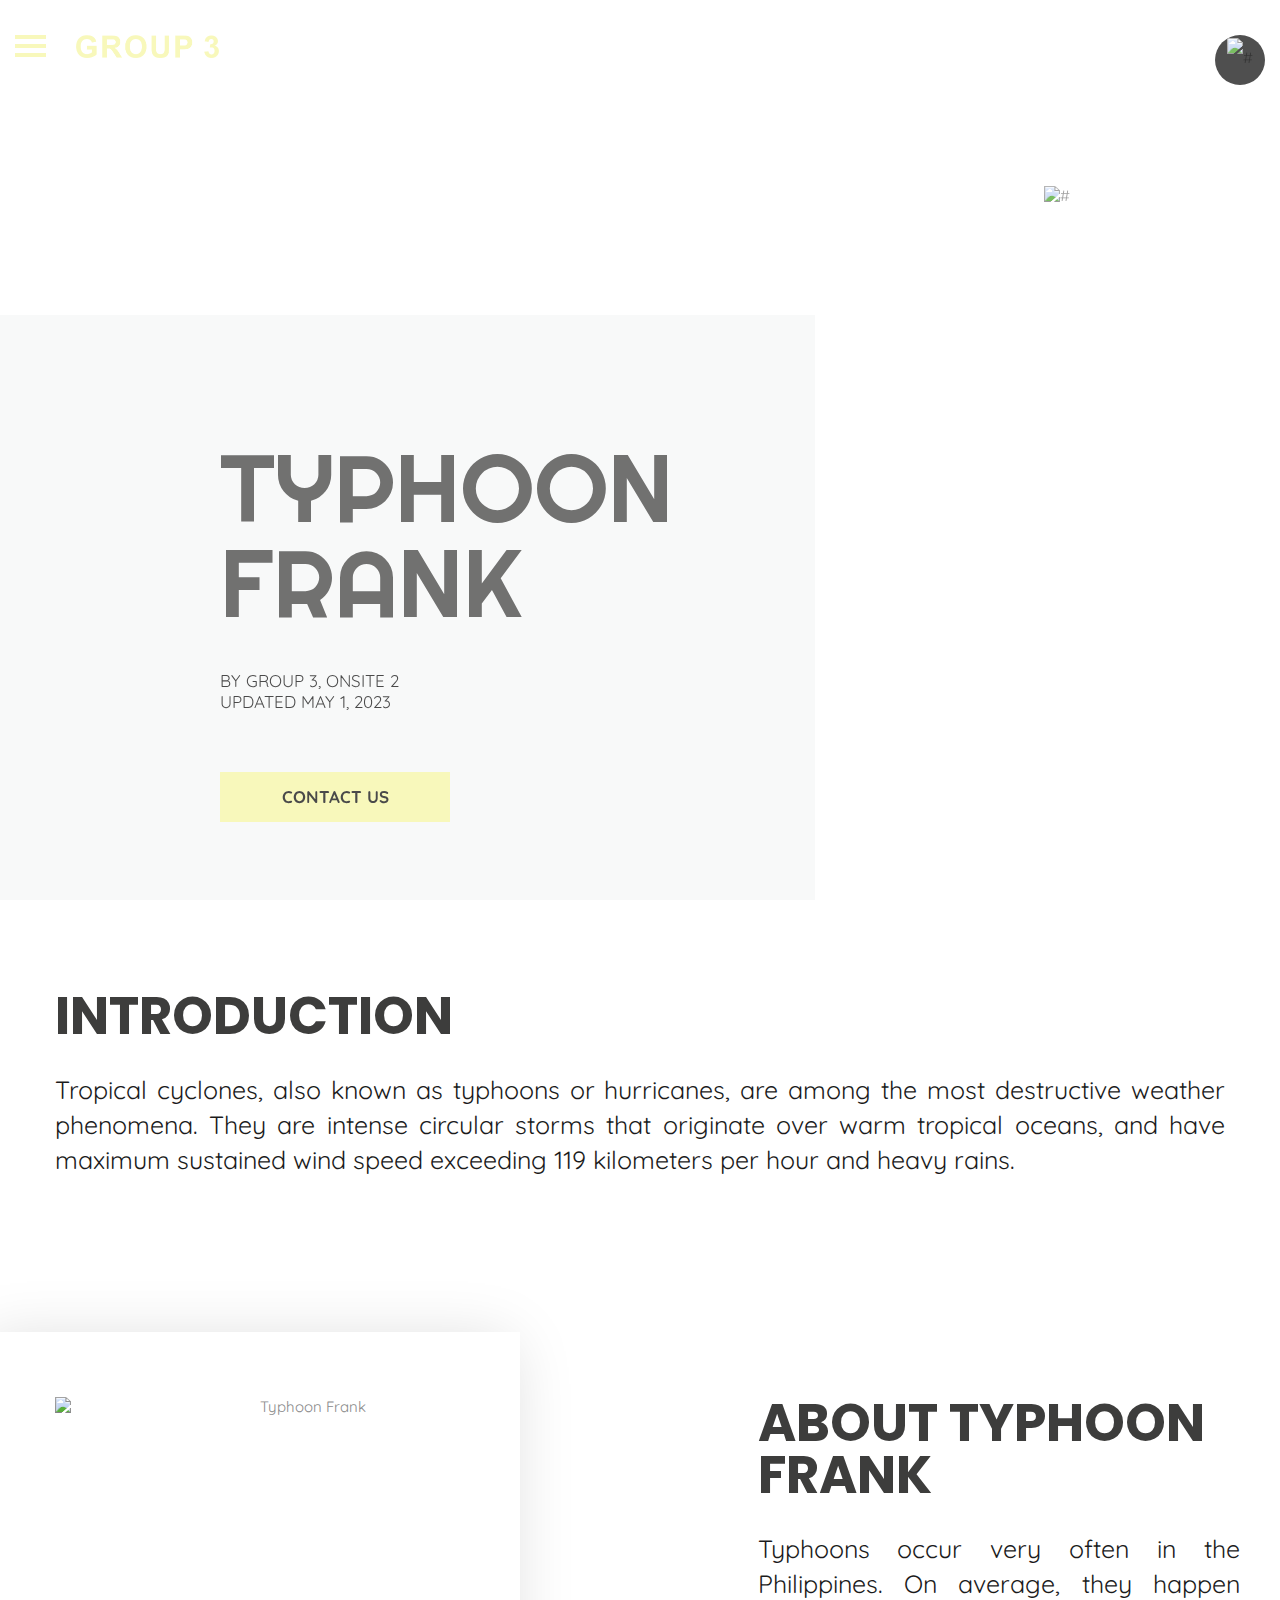
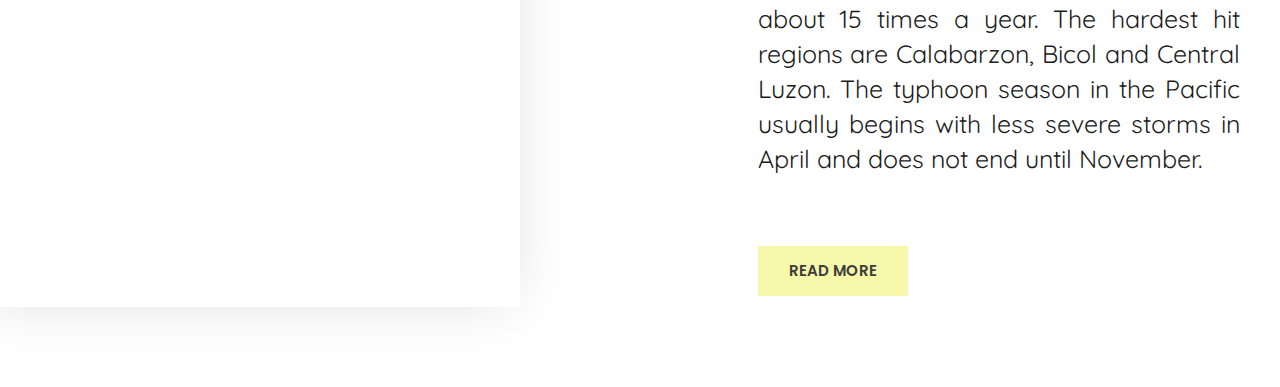
==== commit 389f50e6: "Update index.html" ====
--- a/index.html
+++ b/index.html
@@ -13,7 +13,7 @@
       <meta name="description" content="">
       <meta name="author" content="">
       <!-- site icons -->
-      <link rel="icon" href="img/fevicon.png" type="image/png" />
+      <link rel="icon" href="fevicon.png" type="image/png" />
       <!-- bootstrap css -->
       <link rel="stylesheet" href="bootstrap.min.css" />
       <!-- site css -->
@@ -58,7 +58,7 @@
                <div class="row">
                   <div class="col-md-4">
                      <div class="full">
-                        <span class="toggle_icon" style="cursor:pointer" onclick="openNav()"><img src="img/menu_icon.png" alt="#" /></span>
+                        <span class="toggle_icon" style="cursor:pointer" onclick="openNav()"><img src="menu_icon.png" alt="#" /></span>
                         <div class="logo_circle">
                            <a href="index.html"><img class="img-responsive" src="g3.png" alt="#" width="137px" height="23px"/></a>
                         </div>
@@ -67,7 +67,7 @@
                   <div class="col-md-8">
                      <div class="float-right">
                         <ul class="top_links">
-                           <li><a href="contact.html"><img src="images/profile_icon.png" alt="#" /></a></li>
+                           <li><a href="contact.html"><img src="profile_icon.png" alt="#" /></a></li>
                         </ul> 
                      </div>
                   </div>
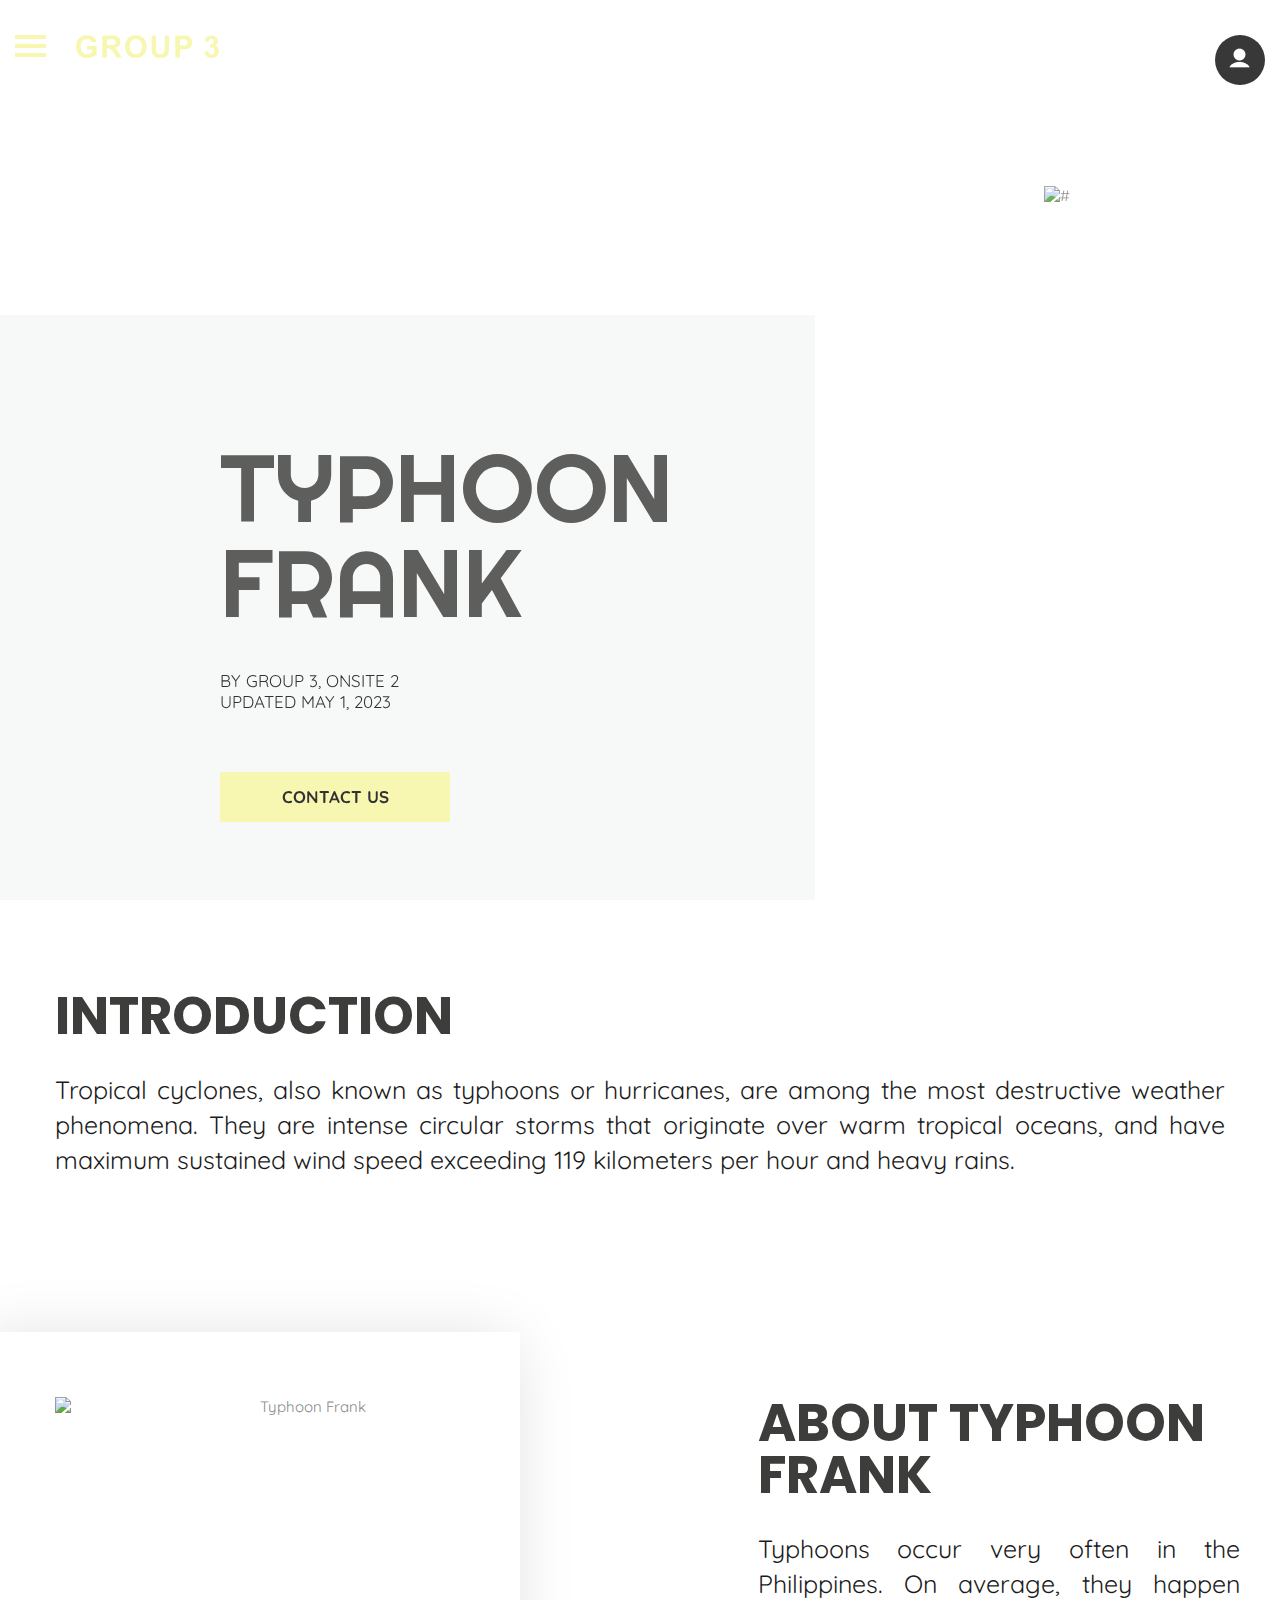
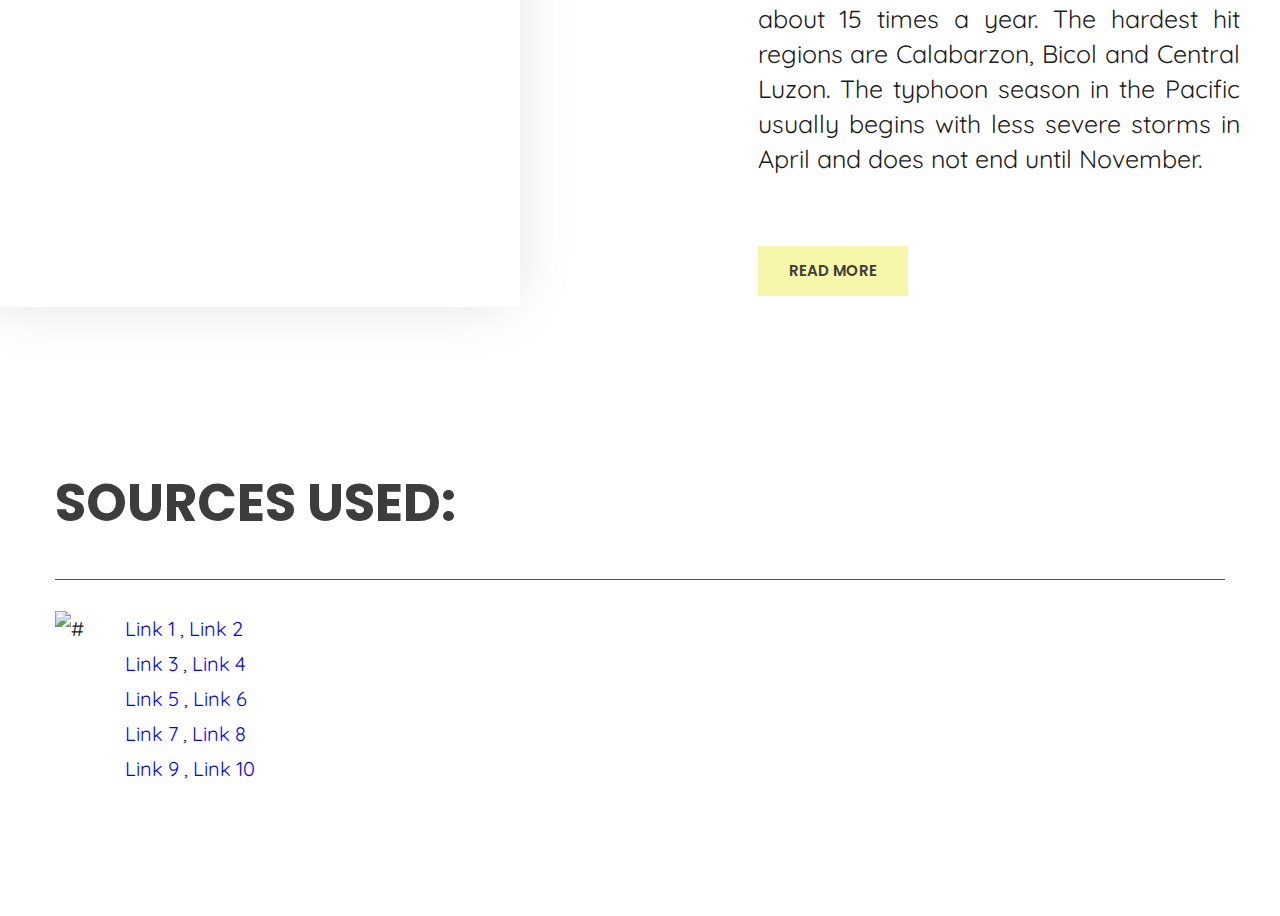
==== commit 3b2e2a0f: "Update index.html" ====
--- a/index.html
+++ b/index.html
@@ -141,6 +141,40 @@
             </div>
          </div>
       </section>
+         
+      <section class="layout_padding about_section">
+         <div class="container">
+            <div class="row">
+               <div class="col-md-12">
+                  <div class="full heading_s1 text_align_center">
+                     <h3 style="text-align: left;">Sources used:</h3><hr>
+                  </div>
+                  <div class="testimonial_slider">
+                     <div class="full">
+                        <div class="client_slider_main2">
+                              <div class="item">
+                                 <div class="row">
+                                    <div class="col-md-3">
+                                          </div>
+                                       </div>
+                                       <div class="full testi_slide">
+                                          <div class="full heading_s1">
+                                          <p style="font-size: 20px; text-align: justify;"><img src="images/layout_img/quate_left_test.png" alt="#" /><a target="_blank" href="https://reliefweb.int/report/philippines/philippines-ndcc-update-typhoon-frank-situation-report-no-24" style="color: blue;"> Link 1</a> 
+                                          <span>,</span><a target="_blank" href="https://studylib.net/doc/8455182/typhoon-frank-v2-290608" style="color: blue;"> Link 2 </a> 
+                                          <br><a target="_blank" href="https://www.researchgate.net/publication/344471616_Adaptation_and_Coping_Strategies_to_Extreme_Climate_Conditions_Impact_of_Typhoon_Frank_in_Selected_Sites_in_Iloilo_Philippines" style="color: blue;"> Link 3 </a> 
+                                          <span>,</span><a target="_blank" href="https://reliefweb.int/report/philippines/philippines-ndcc-update-typhoon-frank-situation-report-no-33" style="color: blue;"> Link 4 </a> 
+                                          <br><a target="_blank" href="https://www.philstar.com/headlines/2008/07/02/70653/agri-infra-damage-frank-hits-p10-b" style="color: blue;"> Link 5 </a> 
+                                          <span>,</span><a target="_blank" href="https://www.academia.edu/10009083/Adaptation_and_Coping_Strategies_to_Extreme_Climate_Conditions_Impact_of_Typhoon_Frank_in_Selected_Sites_in_Iloilo_Philippines" style="color: blue;"> Link  6</a>
+                                          <br><a target="_blank" href="https://iloilocity.gov.ph/main/wp-content/uploads/2021/10/CDRA-Report_IC-2021-2029.pdf" style="color: blue;"> Link  7</a>
+                                          <span>,</span><a target="_blank" href="https://reliefweb.int/report/philippines/philippines-typhoon-frank-leaves-p16-b-damages-western-visayas-infra-agri" style="color: blue;"> Link  8</a>
+                                          <br><a target="_blank" href="https://www.icmp.int/where-we-work/asia/the-philippines/" style="color: blue;"> Link  9</a>
+                                          <span>,</span><a target="_blank" href="https://reliefweb.int/report/philippines/philippines-typhoon-frank-leaves-p16-b-damages-western-visayas-infra-agri" style="color: blue;"> Link 10</a>
+                                       </p>
+                                       </div>
+                                    </div>
+                                 </div>
+                              </div>      
+      </section>
       <!-- end section -->
       
       
--- a/style.css
+++ b/style.css
@@ -916,13 +916,13 @@
 .home_page2 .logo_circle::after {
     width: 100%;
     height: 56px;
-    content: "";
+    content: url("arr_logo.png");
     display: block;
     position: absolute;
     z-index: 1;
     bottom: -65px;
     left: 0;
-    background-image: url('../images/arr_logo.png');
+    background-image: url('arr_logo.png');
     background-repeat: no-repeat;
     background-position: bottom center;
     background-size: 100% 100%;
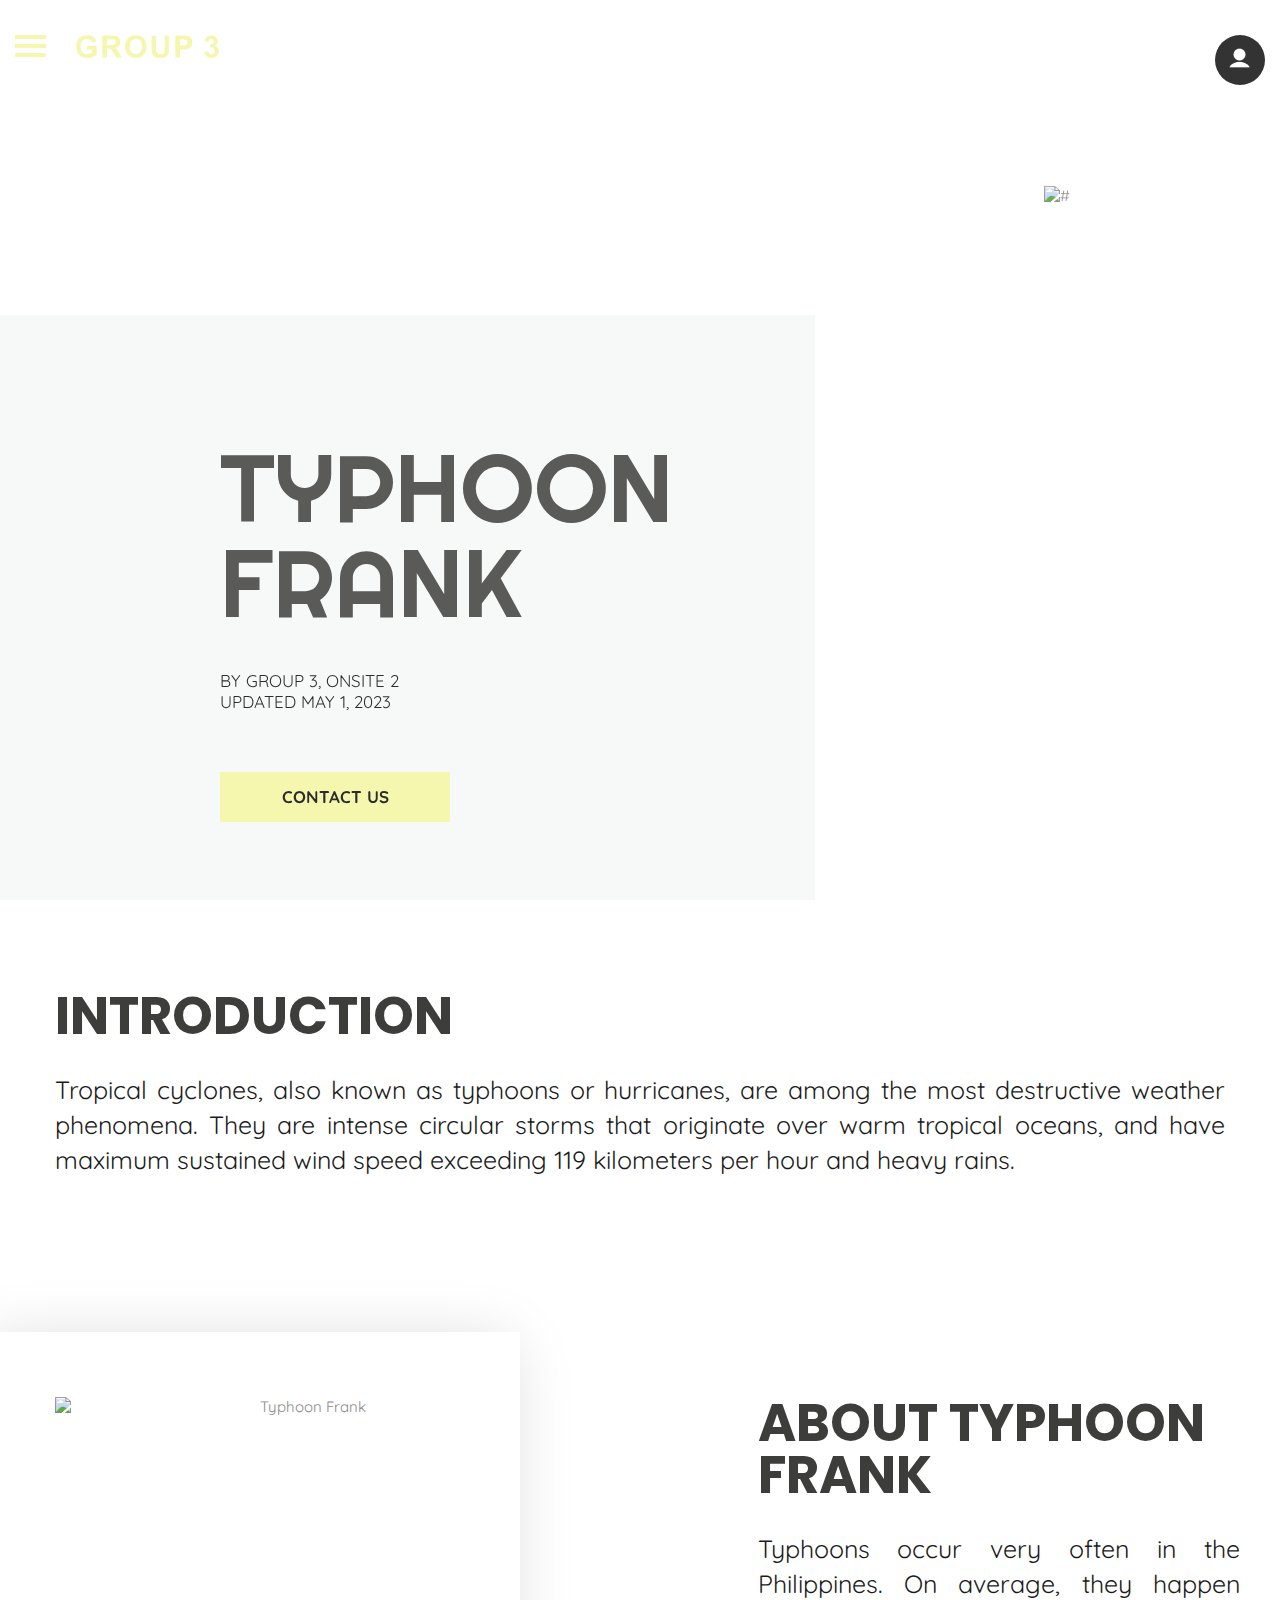
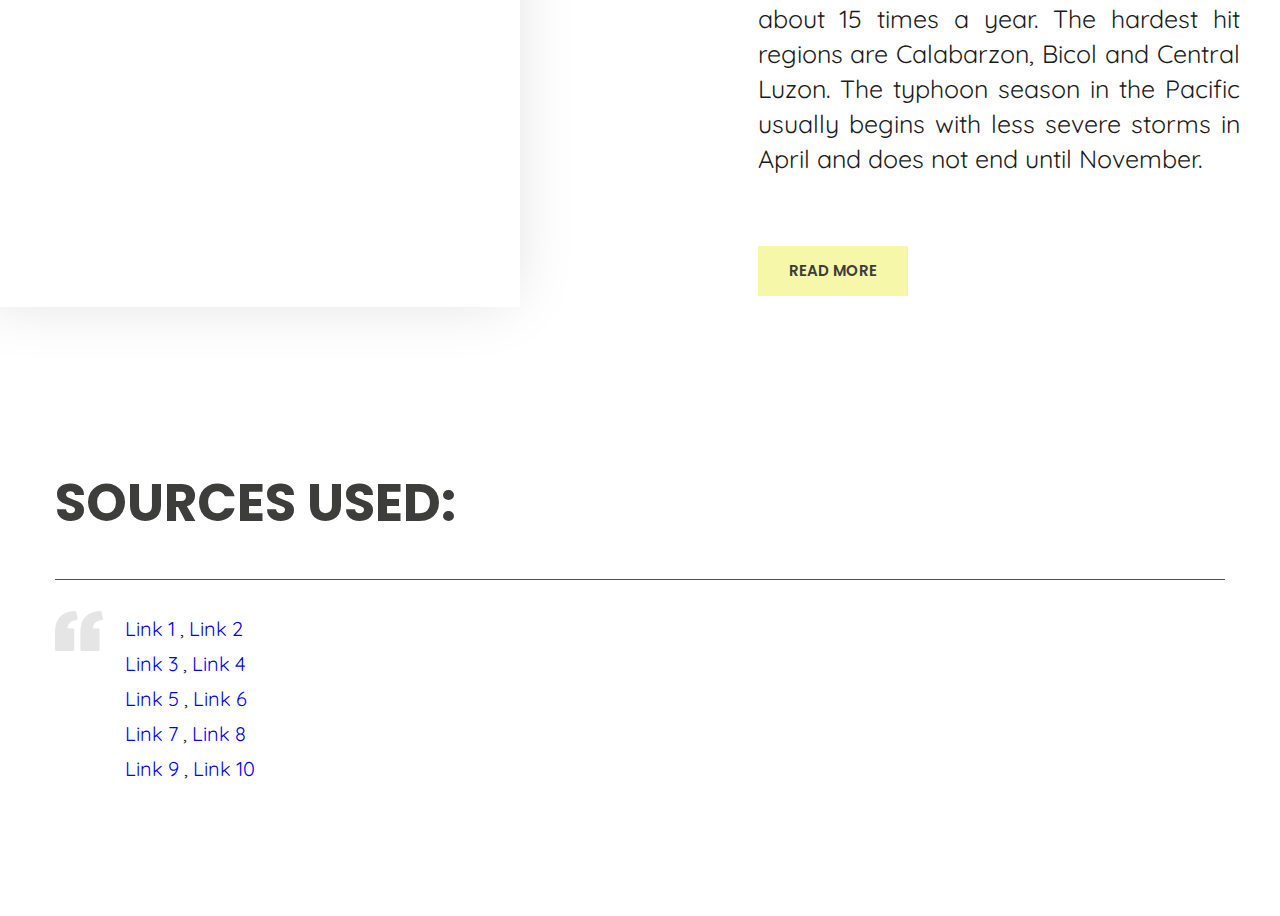
==== commit 66403d49: "Update index.html" ====
--- a/index.html
+++ b/index.html
@@ -159,7 +159,7 @@
                                        </div>
                                        <div class="full testi_slide">
                                           <div class="full heading_s1">
-                                          <p style="font-size: 20px; text-align: justify;"><img src="images/layout_img/quate_left_test.png" alt="#" /><a target="_blank" href="https://reliefweb.int/report/philippines/philippines-ndcc-update-typhoon-frank-situation-report-no-24" style="color: blue;"> Link 1</a> 
+                                          <p style="font-size: 20px; text-align: justify;"><img src="quate_left_test.png" alt="#" /><a target="_blank" href="https://reliefweb.int/report/philippines/philippines-ndcc-update-typhoon-frank-situation-report-no-24" style="color: blue;"> Link 1</a> 
                                           <span>,</span><a target="_blank" href="https://studylib.net/doc/8455182/typhoon-frank-v2-290608" style="color: blue;"> Link 2 </a> 
                                           <br><a target="_blank" href="https://www.researchgate.net/publication/344471616_Adaptation_and_Coping_Strategies_to_Extreme_Climate_Conditions_Impact_of_Typhoon_Frank_in_Selected_Sites_in_Iloilo_Philippines" style="color: blue;"> Link 3 </a> 
                                           <span>,</span><a target="_blank" href="https://reliefweb.int/report/philippines/philippines-ndcc-update-typhoon-frank-situation-report-no-33" style="color: blue;"> Link 4 </a> 
